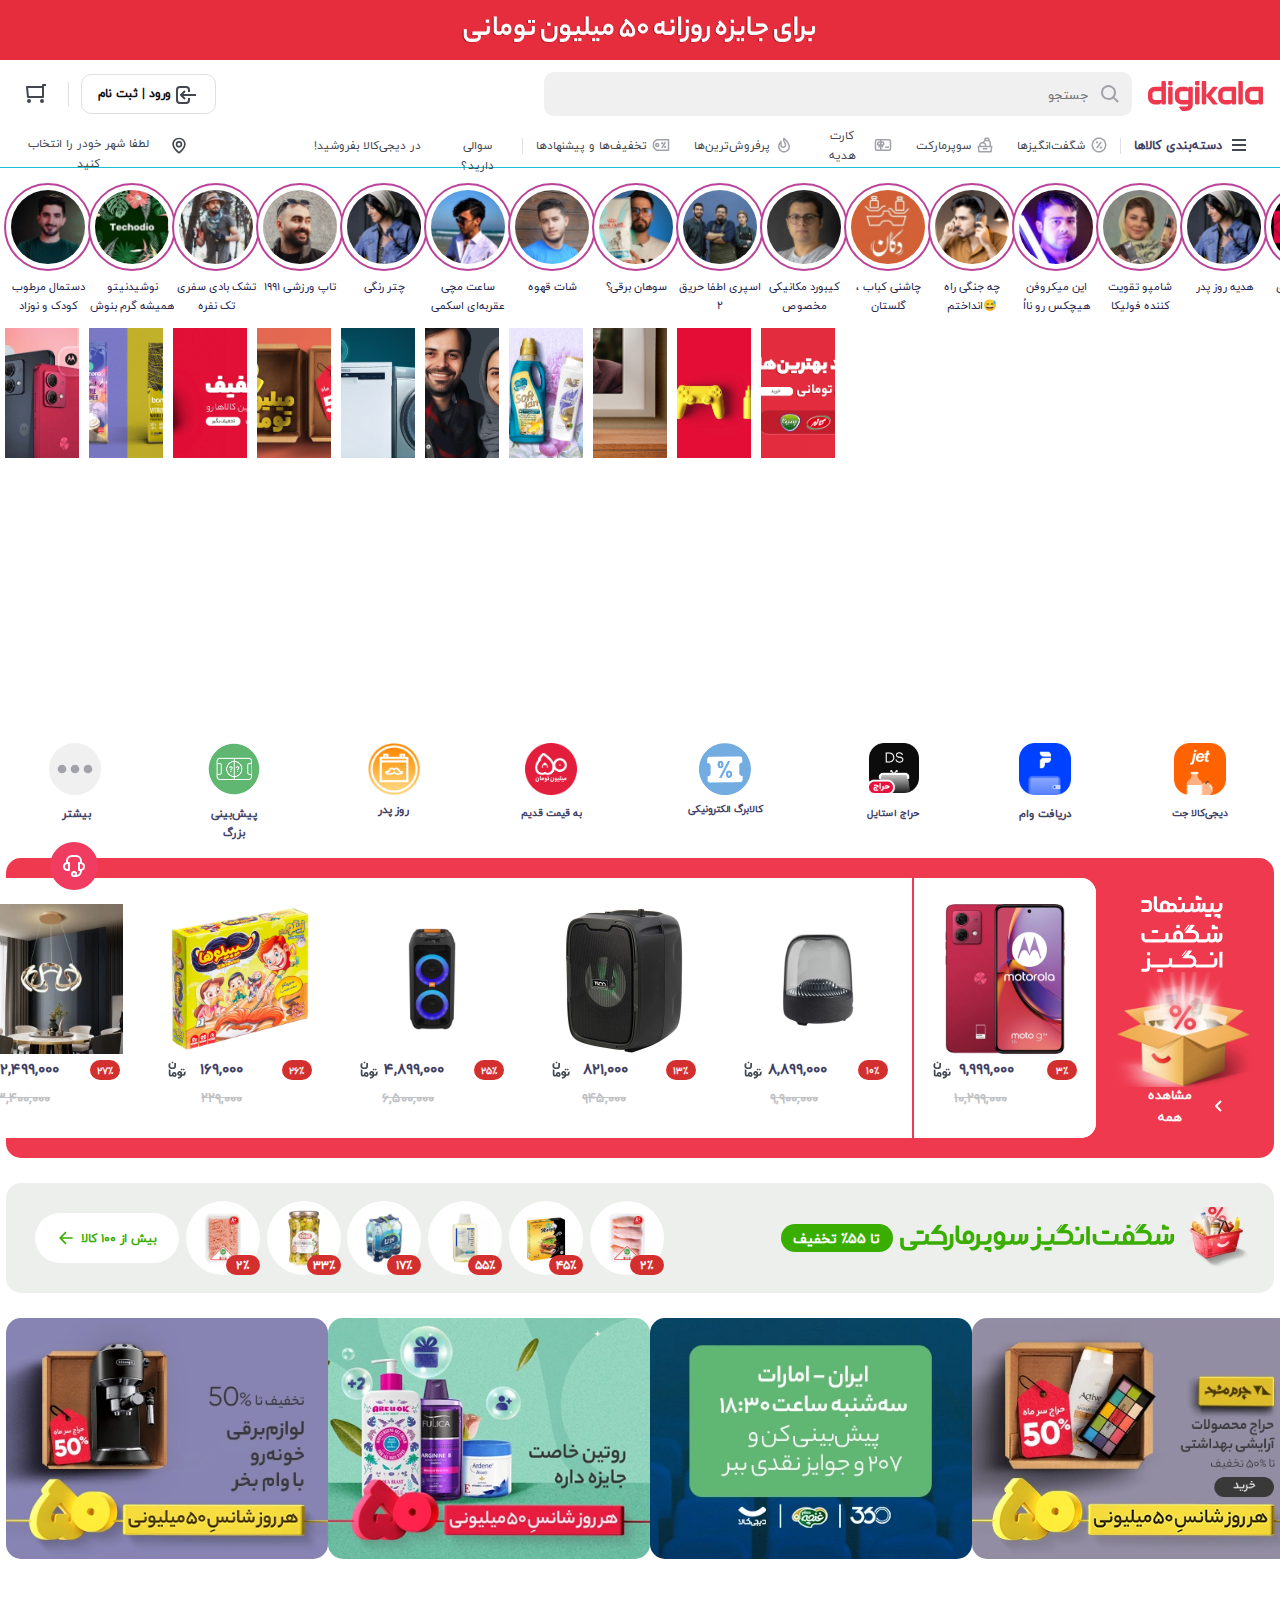
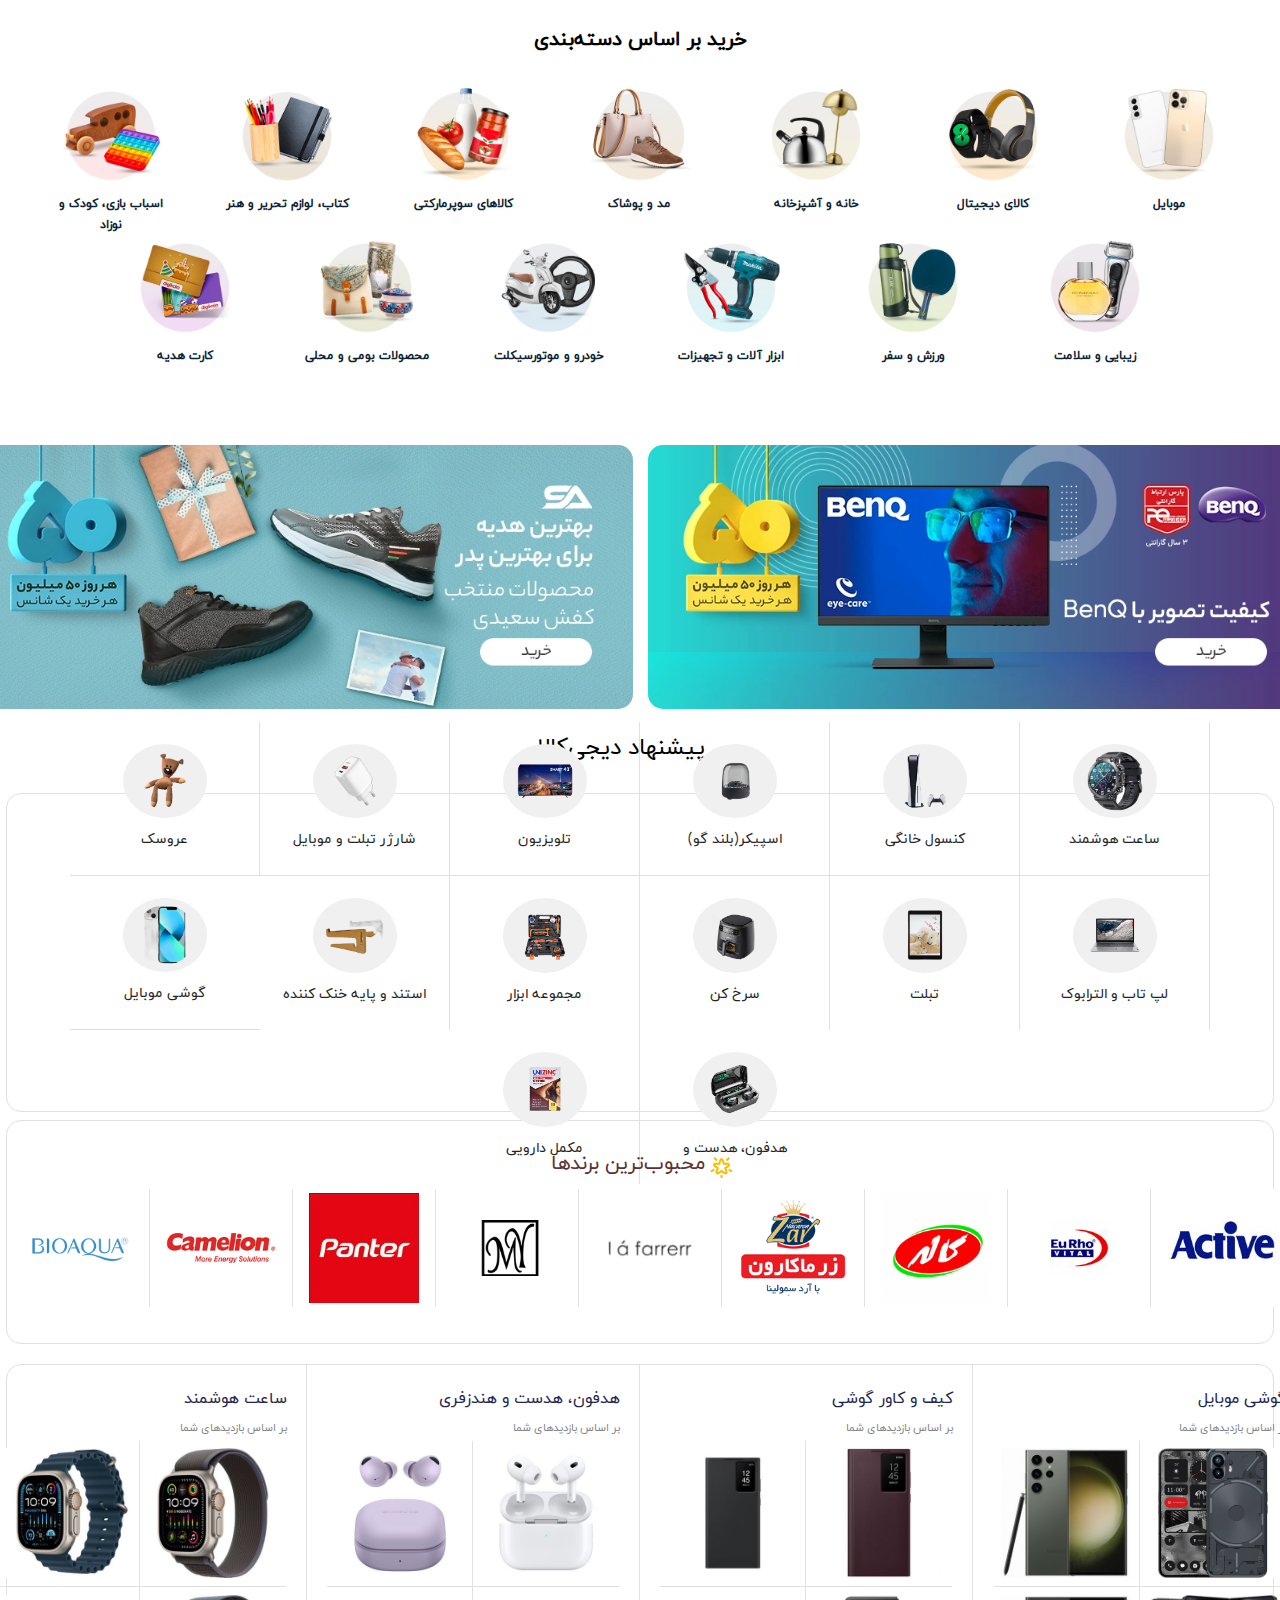
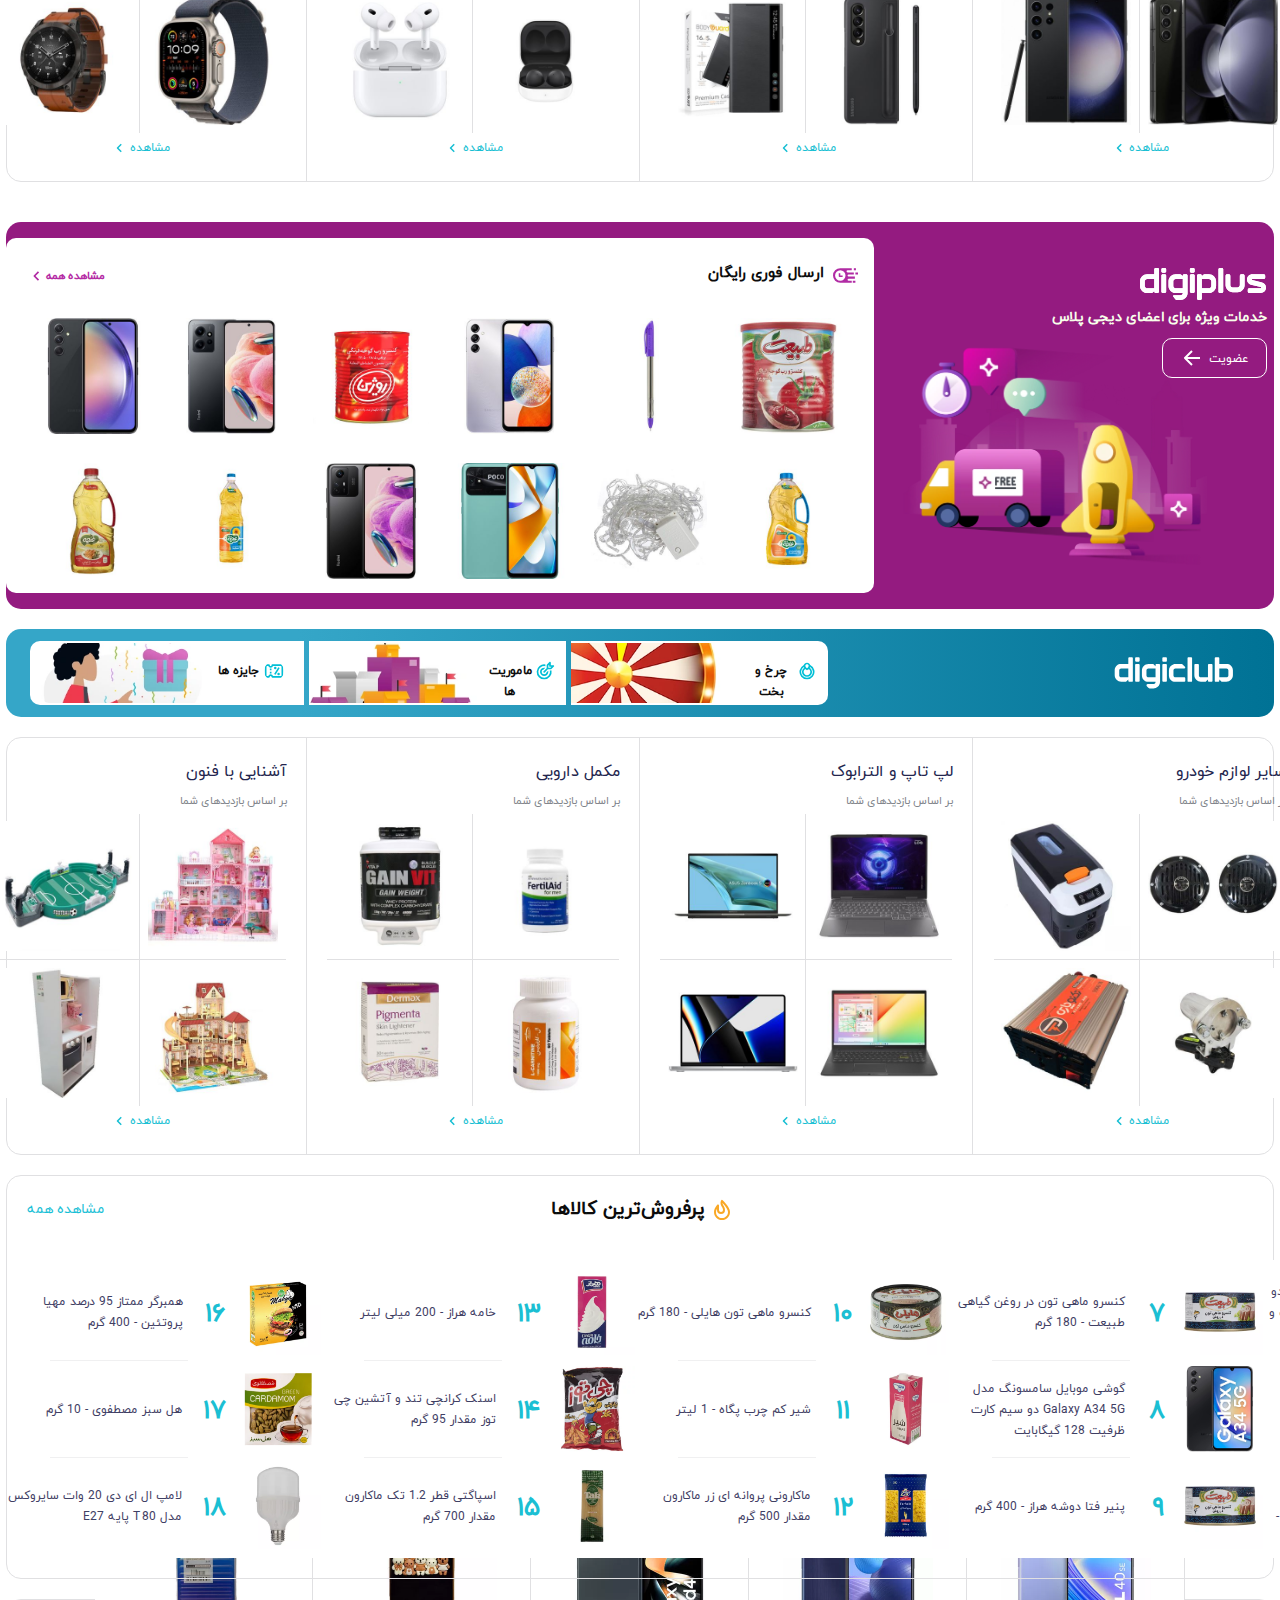
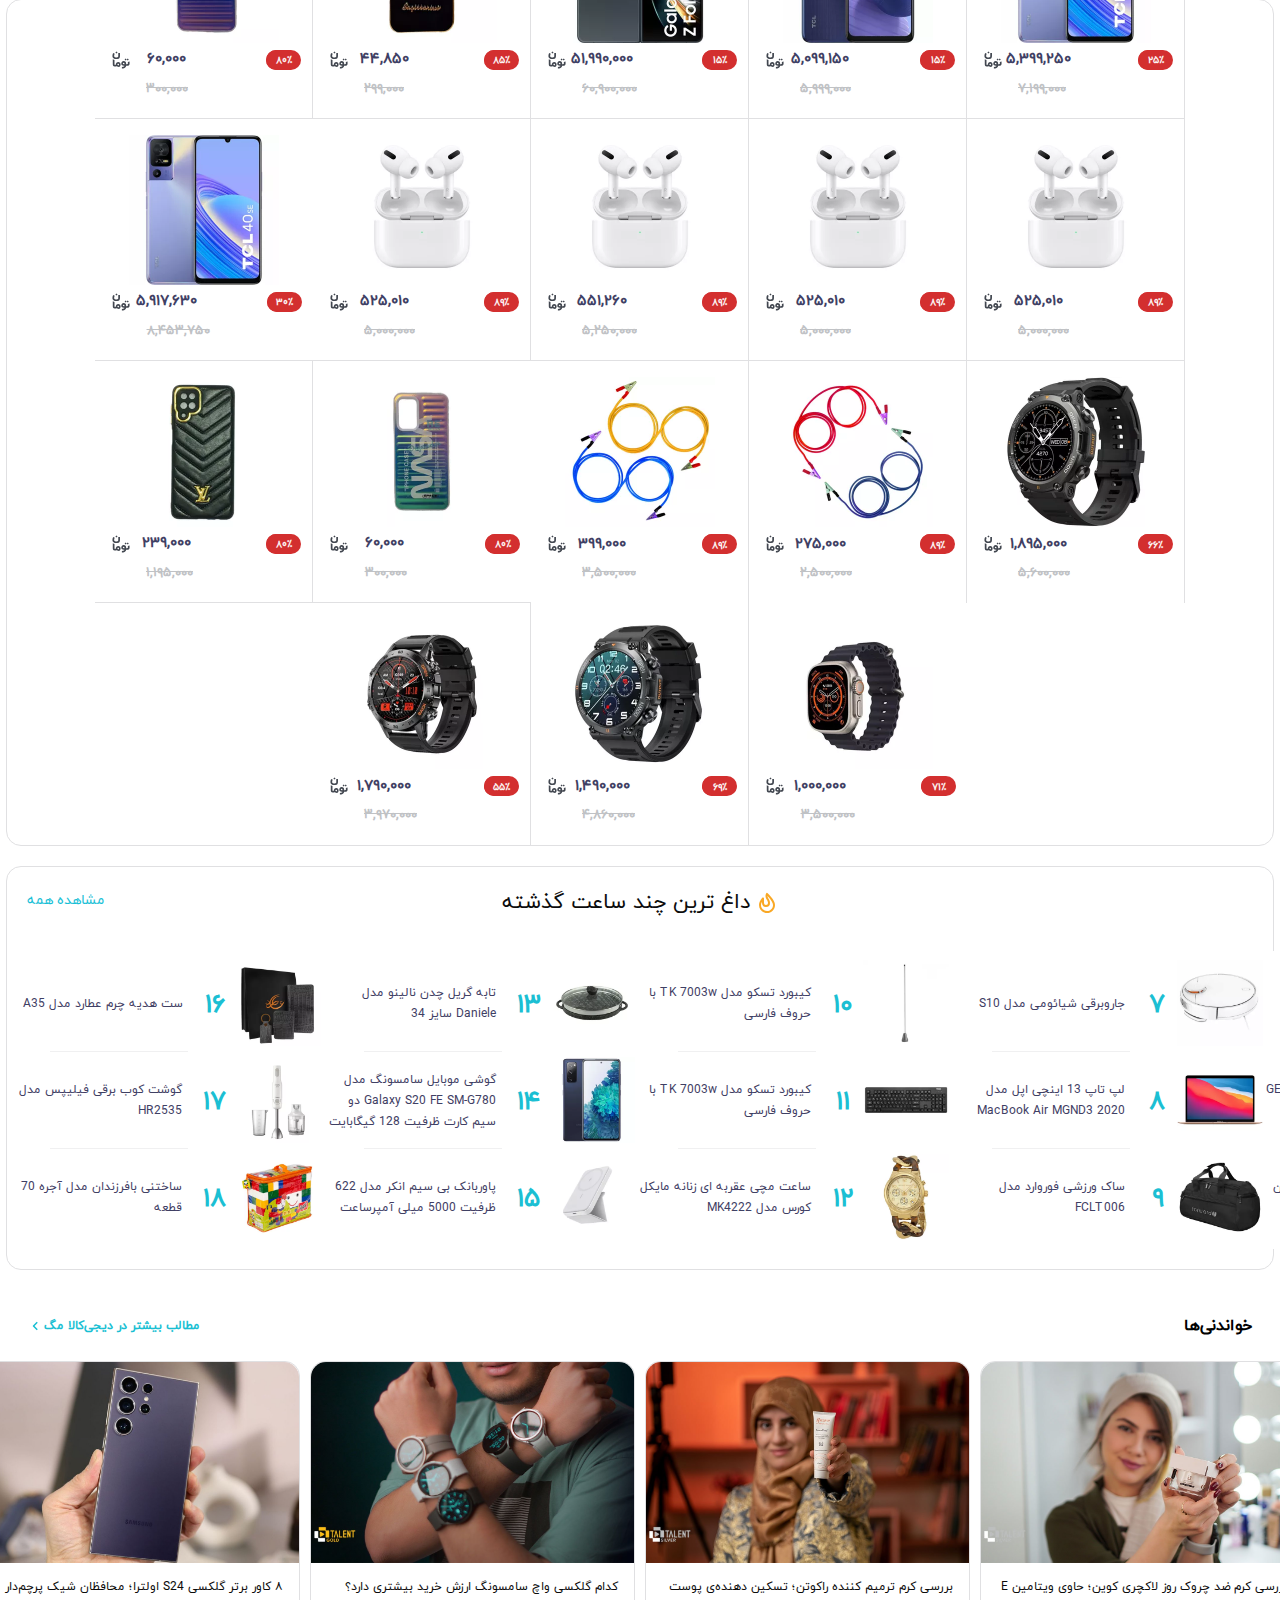
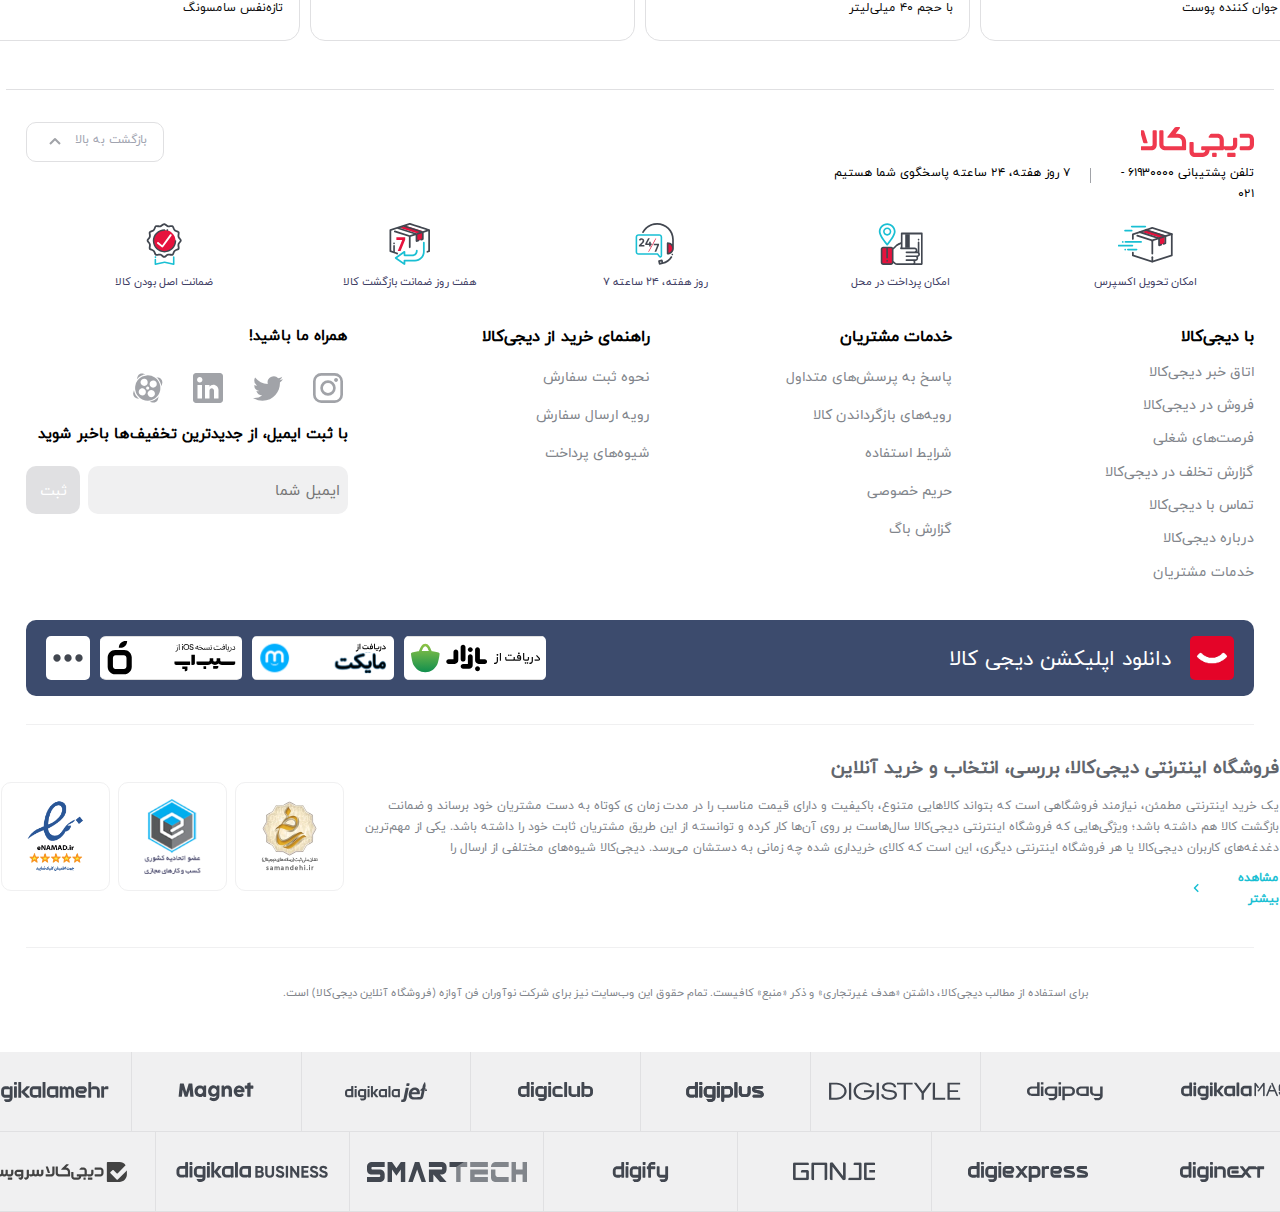
==== index.html @ 92da68f1 "digikala(derogar)" ====
<!DOCTYPE html>
<html lang="en">
  <head>
    <meta charset="UTF-8" />
    <meta name="viewport" content="width=device-width, initial-scale=1.0" />
    <title>digikala(derogar)</title>
    <link rel="stylesheet" href="./css/style.css" />
    <link rel="shortcut icon" href="./media/Site-Icon.png" type="image/x-icon">
    <link rel="stylesheet" href="./node_modules/swiper/swiper-bundle.min.css">
  </head>
  <body>

    <!--start header-->

    <header >
      <div class="top">
        <img class="top" src="./media/1.gif" alt="" />
      </div>
      <div class="item">
        <div class="vorod">
          <div class="sabad-img">
            <a href="#"><img class="sabad" src="./media/sabad.svg" alt="" /></a>
          </div>
          <span class="vorod"></span>
          <a class="btn" href="#">
            <button class="vorod">
              <div class="btn">
                ورود | ثبت نام
                <img src="./media/vorod.svg" alt="" class="vorod" />
              </div>
            </button>
          </a>
        </div>
        <div class="item2">
          <div class="search">
            <span class="search"><input class="search" type="search" placeholder="جستجو"> </span>
            <div class="search-img">
              <img class="search" src="./media/search logo.svg" alt="" />
            </div>
          </div>
          <a href="#" class="logo"><div class="logo">
            <img class="logo" src="./media/لوگوی دیجیکالا.svg" alt="" />
          </div></a>
          </div>
        </div>
      </div>
    </header>

    <!--menue-->

    <nav class="menue">
<div class="menue">
 <div class="loc1"> 
  <div class="loc">لطفا شهر خودر را انتخاب کنید</div>
  <a href="#" class="aks-loc"><img src="./media/loc.svg" alt="" class="aks-loc"></a>
</div>
  <div class="top1">
  <div class="digi-forosh"><a href="#" class="digi-forosh">در دیجی‌کالا بفروشید!</a></div>
  <div class="soal"><a href="#" class="soal">سوالی دارید؟</a></div>
  <span class="khat"></span>
  <div class="takhfif1"><a href="#" class="takhfif1">تخفیف‌ها و پیشنهادها<img src="./media/takhfif1.svg" alt="" class="takhfif1"></a></div>
  <div class="porforosh1"><a href="#" class="porforosh1">پرفروش‌ترین‌ها<img src="./media/hot.svg" alt="" class="porforosh1"></a></div>
  <div class="kart1"><a href="#" class="kart1">کارت هدیه <img src="./media/kart1.svg" alt="" class="kart1"></a></div>
  <div class="super1"><a href="#" class="super1">سوپرمارکت<img src="./media/super1.svg" alt="" class="super1"></a></div>
  <div class="shegeft1"><a href="" class="shegeft1">شگفت‌انگیزها <img src="./media/shegeft1.svg" alt="" class="shegeft1"></a></div>
  <span class="khat"></span>
  <div class="dastebandi1"><a href="#" class="dastebandi1">دسته‌بندی کالاها <img src="./media/dastebandi.svg" alt="" class="dastebandi"></a></div>
</div>
</div>
    </nav>

     <!-- Swiper1 -->

    <div class="swiper1">
      <div class="swiper mySwiper">
        <div class="swiper-wrapper">
          <div class="swiper-slide">
            <a href="#" class="swiper1"><div class="img-swiper1"><img src="./media/swiper dasmal.jpg" alt="" class="swiper1"></div><div class="swiper1-matn">دستمال مرطوب کودک و نوزاد</div></a>
          </div>
          <div class="swiper-slide">
            <a href="#" class="swiper1"><div class="img-swiper1"><img src="./media/swiper noshidani.jpg" alt="" class="swiper1"></div><div class="swiper1-matn">نوشیدنیتو همیشه گرم بنوش</div></a>
          </div>         
           <div class="swiper-slide">
            <a href="#" class="swiper1"><div class="img-swiper1"><img src="./media/swiper toshak.jpg" alt="" class="swiper1"></div><div class="swiper1-matn">تشک بادی سفری تک نفره</div></a>
          </div>
          <div class="swiper-slide">
            <a href="#" class="swiper1"><div class="img-swiper1"><img src="./media/swiper top.jpg" alt="" class="swiper1"></div><div class="swiper1-matn">
              تاپ ورزشی ۱۹۹۱</div></a>
          </div>          
          <div class="swiper-slide">
            <a href="#" class="swiper1"><div class="img-swiper1"><img src="./media/swiper chatr.jpg" alt="" class="swiper1"></div><div class="swiper1-matn">
              چتر رنگی</div></a>
          </div>          
          <div class="swiper-slide">
            <a href="#" class="swiper1"><div class="img-swiper1"><img src="./media/swiper saat.jpg" alt="" class="swiper1"></div><div class="swiper1-matn">
              ساعت مچی عقربه‌ای اسکمی</div></a>
          </div>          
          <div class="swiper-slide">
            <a href="#" class="swiper1"><div class="img-swiper1"><img src="./media/swiper ghahve.jpg" alt="" class="swiper1"></div><div class="swiper1-matn">
              شات قهوه</div></a>
          </div>          
          <div class="swiper-slide">
            <a href="#" class="swiper1"><div class="img-swiper1"><img src="./media/swiper sohan.jpg" alt="" class="swiper1"></div><div class="swiper1-matn">
              سوهان برقی؟</div></a>
          </div>          
          <div class="swiper-slide">
            <a href="#" class="swiper1"><div class="img-swiper1"><img src="./media/swiper spry.jpg" alt="" class="swiper1"></div><div class="swiper1-matn">
              اسپری اطفا حریق ۲</div></a>
          </div>          
          <div class="swiper-slide">
            <a href="#" class="swiper1"><div class="img-swiper1"><img src="./media/swiper kibord.jpg" alt="" class="swiper1"></div><div class="swiper1-matn">
              کیبورد مکانیکی مخصوص </div></a>
          </div>          
          <div class="swiper-slide">
            <a href="#" class="swiper1"><div class="img-swiper1"><img src="./media/swiper chashni.jpg" alt="" class="swiper1"></div><div class="swiper1-matn">
              چاشنی کباب ، گلستان</div></a>
          </div>          
          <div class="swiper-slide">
            <a href="#" class="swiper1"><div class="img-swiper1"><img src="./media/swiper che jangi.jpg" alt="" class="swiper1"></div><div class="swiper1-matn">
              چه جنگی راه انداختم😅</div></a>
          </div>          
          <div class="swiper-slide">
            <a href="#" class="swiper1"><div class="img-swiper1"><img src="./media/swiper microphon.jpg" alt="" class="swiper1"></div><div class="swiper1-matn">
              این میکروفن هیچکس رو نااُ</div></a>
          </div>          
          <div class="swiper-slide">
            <a href="#" class="swiper1"><div class="img-swiper1"><img src="./media/swiper shampo.jpg" alt="" class="swiper1"></div><div class="swiper1-matn">
              شامپو تقویت کننده فولیکا</div></a>
          </div>         
           <div class="swiper-slide">
            <a href="#" class="swiper1"><div class="img-swiper1"><img src="./media/swiper hedie.jpg" alt="" class="swiper1"></div><div class="swiper1-matn">
              هدیه روز پدر</div></a>
          </div>          
          <div class="swiper-slide">
            <a href="#" class="swiper1"><div class="img-swiper1"><img src="./media/sweiper aalii.jpg" alt="" class="swiper1"></div><div class="swiper1-matn">
              عالی به معنای واقعی </div></a>
          </div>          
          <div class="swiper-slide">
            <a href="#" class="swiper1"><div class="img-swiper1"><img src="./media/swiper sagh.jpg" alt="" class="swiper1"></div><div class="swiper1-matn">
              نیم ساق کفش سعیدی</div></a>
          </div>         
           <div class="swiper-slide">
            <a href="#" class="swiper1"><div class="img-swiper1"><img src="./media/swiper tahchin.jpg" alt="" class="swiper1"></div><div class="swiper1-matn">
              تهچین فیروزکوهی</div></a>
          </div>         
           <div class="swiper-slide">
            <a href="#" class="swiper1"><div class="img-swiper1"><img src="./media/swiper bilche.jpg" alt="" class="swiper1"></div><div class="swiper1-matn">
              بیلچه سفری کینگ کمپ</div></a>
          </div>          
          <div class="swiper-slide">
            <a href="#" class="swiper1"><div class="img-swiper1"><img src="./media/swiper emshab.jpg" alt="" class="swiper1"></div><div class="swiper1-matn">امشب شب اقتصادی هاست</div></a>
          </div>          
        </div>
      </div>
    </div>

     <!-- Swiper2 -->

     <div class="swiper2">
      <div class="swiper mySwiper2">
        <div class="swiper-wrapper">
          <div class="swiper-slide"><img src="./media/swiper2-1.webp" alt="" class="swiper2"></div>
          <div class="swiper-slide"><img src="./media/swiper2-2.gif" alt="" class="swiper2"></div>
          <div class="swiper-slide"><img src="./media/swiper2-3.webp" alt="" class="swiper2"></div>
          <div class="swiper-slide"><img src="./media/swiper2-4.webp" alt="" class="swiper2"></div>
          <div class="swiper-slide"><img src="./media/swiper2-5.gif" alt="" class="swiper2"></div>
          <div class="swiper-slide"><img src="./media/swiper2-6.gif" alt="" class="swiper2"></div>
          <div class="swiper-slide"><img src="./media/swiper2-7.webp" alt="" class="swiper2"></div>
          <div class="swiper-slide"><img src="./media/swiper2-8.webp" alt="" class="swiper2"></div>
          <div class="swiper-slide"><img src="./media/swiper2-9.webp" alt="" class="swiper2"></div>
          <div class="swiper-slide"><img src="./media/swiper2-10.gif" alt="" class="swiper2"></div>
        </div>
        <div class="swiper-button-next1"><img src="./media/next1.svg" alt="" class="next"></div>
        <div class="swiper-button-prev1"><img src="./media/back1.svg" alt="" class="back1"></div>
        <div class="swiper-pagination"></div>
      </div>
     </div>

     <!--digikala jet-->

     <div class="jet">
      <div class="jet1"><a href="#" class="jet"><div class="jet-bishtar"><img src="./media/bishtar2.svg" alt="" class="jet"></div><span class="jet">بیشتر</span></a></div>
      <div class="jet1-1"><a href="#" class="jet-1"><img src="./media/pishbini.png" alt="" class="jet-1"><span class="jet-1">پیش‌بینی بزرگ</span></a></div>
      <div class="jet1-2"><a href="#" class="jet-2"><img src="./media/roze oedar.jpg" alt="" class="jet-2"><span class="jet">روز پدر</span></a></div>
      <div class="jet1-3"><a href="#" class="jet-3"><img src="./media/gheymat ghadim.png" alt="" class="jet-3"><span class="jet-3">به قیمت قدیم</span></a></div>
      <div class="jet1-4"><a href="#" class="jet-4"><img src="./media/kala barg.png" alt="" class="jet-4"><span class="jet">کالابرگ الکترونیکی</span></a></div>
      <div class="jet1-5"><a href="#" class="jet-5"><img src="./media/haraj style.png" alt="" class="jet-5"><span class="jet-5">حراج استایل</span></a></div>
      <div class="jet1-6"><a href="#" class="jet-6"><img src="./media/vam.png" alt="" class="jet-6"><span class="jet-6">دریافت وام</span></a></div>
      <div class="jet1-7"><a href="#" class="jet-7"><img src="./media/digi jet.png" alt="" class="jet-7"><span class="jet-7">دیجی‌کالا جت</span></a></div>
     </div>

     <!--swiper shegeft-->

     <section  dir="rtl" class="shegeft">
      <div class="swiper mySwiper1">
        <div class="swiper-wrapper">

          <div class="swiper-slide3">
            <div class="item6">
              <a href="#" class="amazing">
              <img src="./media/Amazings.svg" alt="" class="item6">
              <img src="./media/box.webp" alt="" class="item6-1">
              <div class="amazing">
                <img src="./media/amazing.svg" alt="" class="amazing">
                <span class="amazing">مشاهده همه</span>
              </div>
            </a>
            </div>
          </div>

          <div class="swiper-slide2">
            <div class="item5">
              <a href="#" class="item5">
                <img src="./media/motorola.webp" alt="" class="item5">
                <div class="gheymat1"><img src="./media/toman.svg" alt="" class="gheymat1"><span class="gheymat1">۹,۹۹۹,۰۰۰</span><div class="darsad">۳٪</div></div>
                <span class="gheymat-ghadim">۱۰,۲۹۹,۰۰۰</span>
              </a>
            </div>
          </div>
  
        <div class="swiper-slide">
          <div class="item4">
            <a href="#" class="item4">
              <img src="./media/spicker.webp" alt="" class="item5">
              <div class="gheymat1"><img src="./media/toman.svg" alt="" class="gheymat1"><span class="gheymat1">۸,۸۹۹,۰۰۰</span><div class="darsad">۱۰٪</div></div>
              <span class="gheymat-ghadim">۹,۹۰۰,۰۰۰</span>
            </a>
          </div>
        </div>


        <div class="swiper-slide">
          <div class="item4">
            <a href="#" class="item4">
              <img src="./media/bond.webp" alt="" class="item5">
              <div class="gheymat1"><img src="./media/toman.svg" alt="" class="gheymat1"><span class="gheymat1">۸۲۱,۰۰۰</span><div class="darsad">۱۳٪</div></div>
              <span class="gheymat-ghadim">۹۴۵,۰۰۰</span>
            </a>
          </div>
        </div>

        <div class="swiper-slide">
          <div class="item4">
            <a href="#" class="item4">
              <img src="./media/bond2.webp" alt="" class="item5">
              <div class="gheymat1"><img src="./media/toman.svg" alt="" class="gheymat1"><span class="gheymat1">۴,۸۹۹,۰۰۰</span><div class="darsad">۲۵٪</div></div>
              <span class="gheymat-ghadim">۶,۵۰۰,۰۰۰
              </span>
            </a>
          </div>
        </div>

        <div class="swiper-slide">
          <div class="item4">
            <a href="#" class="item4">
              <img src="./media/bazi1.webp" alt="" class="item5">
              <div class="gheymat1"><img src="./media/toman.svg" alt="" class="gheymat1"><span class="gheymat1">۱۶۹,۰۰۰</span><div class="darsad">۲۶٪</div></div>
              <span class="gheymat-ghadim">۲۲۹,۰۰۰</span>
            </a>
          </div>
        </div>

        <div class="swiper-slide">
          <div class="item4">
            <a href="#" class="item4">
              <img src="./media/loster.webp" alt="" class="item5">
              <div class="gheymat1"><img src="./media/toman.svg" alt="" class="gheymat1"><span class="gheymat1">۲,۴۹۹,۰۰۰</span><div class="darsad">۲۷٪</div></div>
              <span class="gheymat-ghadim">۳,۴۰۰,۰۰۰</span>
            </a>
          </div>
        </div>

        <div class="swiper-slide">
          <div class="item4">
            <a href="#" class="item4">
              <img src="./media/lamp1.webp" alt="" class="item5">
              <div class="gheymat1"><img src="./media/toman.svg" alt="" class="gheymat1"><span class="gheymat1">۵۴,۹۰۰</span><div class="darsad">۳۱٪</div></div>
              <span class="gheymat-ghadim">۸۰,۰۰۰</span>
            </a>
          </div>
        </div>

        <div class="swiper-slide">
          <div class="item4">
            <a href="#" class="item4">
              <img src="./media/lamp.webp" alt="" class="item5">
              <div class="gheymat1"><img src="./media/toman.svg" alt="" class="gheymat1"><span class="gheymat1">۹۹,۹۰۰</span><div class="darsad">۴۱٪</div></div>
              <span class="gheymat-ghadim">۱۷۰,۰۰۰</span>
            </a>
          </div>
        </div>

        <div class="swiper-slide">
          <div class="item4">
            <a href="#" class="item4">
              <img src="./media/laptop 1.webp" alt="" class="item5">
              <div class="gheymat1"><img src="./media/toman.svg" alt="" class="gheymat1"><span class="gheymat1">۱۲,۲۹۹,۰۰۰</span><div class="darsad">۸٪</div></div>
              <span class="gheymat-ghadim">۱۳,۳۹۹,۰۰۰</span>
            </a>
          </div>
        </div>

        <div class="swiper-slide">
          <div class="item4">
            <a href="#" class="item4">
              <img src="./media/mobile noting.webp" alt="" class="item5">
              <div class="gheymat1"><img src="./media/toman.svg" alt="" class="gheymat1"><span class="gheymat1">۳۰,۷۹۹,۰۰۰</span><div class="darsad">۲٪</div></div>
              <span class="gheymat-ghadim">۳۱,۴۹۹,۰۰۰</span>
            </a>
          </div>
        </div>

        <div class="swiper-slide">
          <div class="item4">
            <a href="#" class="item4">
              <img src="./media/g+1.webp" alt="" class="item5">
              <div class="gheymat1"><img src="./media/toman.svg" alt="" class="gheymat1"><span class="gheymat1">۳,۷۹۹,۰۰۰</span><div class="darsad">۳٪</div></div>
              <span class="gheymat-ghadim">۳,۸۹۹,۰۰۰</span>
            </a>
          </div>
        </div>

        <div class="swiper-slide">
          <div class="item4">
            <a href="#" class="item4">
              <img src="./media/nokia goshkob.webp" alt="" class="item5">
              <div class="gheymat1"><img src="./media/toman.svg" alt="" class="gheymat1"><span class="gheymat1">۷۱۹,۰۰۰</span><div class="darsad">۳٪</div></div>
              <span class="gheymat-ghadim">۷۳۹,۰۰۰</span>
            </a>
          </div>
        </div>

        <div class="swiper-slide1">
          <div class="item2">
            <a href="#" class="item3">
              <div class="item3"><img src="./media/felesh chap.svg" alt="" class="item3"></div>
              <span class="item3">مشاهده همه</span>
            </a>
          </div>
        </div>
        </div>
      </div>
     </section>

     <!--shegeftangize supermarketi-->

     <div class="supermarketi">
      <div class="chap">
      <div class="sadkala">
        <img src="./media/felesh 2.svg" alt="" class="sad">بیش از ۱۰۰ کالا
      </div>

      <div class="gosht">
        <img src="./media/gosht.webp" alt="" class="gosht">
        <span class="gosht">۲٪</span>
      </div>

      <div class="gosht">
        <img src="./media/torshi.webp" alt="" class="gosht">
        <span class="gosht">۳۳٪</span>
      </div>

      <div class="gosht">
        <img src="./media/abmadani.webp" alt="" class="gosht">
        <span class="gosht">۱۷٪</span>
      </div>

      <div class="gosht">
        <img src="./media/shampoo.webp" alt="" class="gosht">
        <span class="gosht">۵۵٪</span>
      </div>

      <div class="gosht">
        <img src="./media/hamberger.webp" alt="" class="gosht">
        <span class="gosht">۴۵٪</span>
      </div>

      <div class="gosht">
        <img src="./media/mahiii.webp" alt="" class="gosht">
        <span class="gosht">۲٪</span>
      </div>
    </div>
    <div class="rast">
      <div class="ta55">تا ۵۵٪ تخفیف</div>
      <img src="./media/fresh.svg" alt="" class="shegefte-super">
      <img src="./media/fresh2.webp" alt="" class="shegefte-super2">
    </div>
     </div>

     <!--4ta aks-->

     <div class="taee4">
      <div class="taee1"><img src="./media/4ta-1.webp" alt="" class="taee"></div>
      <div class="taee1"><img src="./media/4ta2.webp" alt="" class="taee"></div>
      <div class="taee1"><img src="./media/4ta3.webp" alt="" class="taee"></div>
      <div class="taee1"><img src="./media/4ta4.webp" alt="" class="taee"></div>
     </div>

     <!--kharid bar asase daste bandi-->

     <div class="dastebandi2">
      <div class="h3">
        <h3 class="dastebandi">خرید بر اساس دسته‌بندی</h3>
      </div>
      <div class="a-daste">
        <a href="#" class="dastebandi2">
        <img src="./media/asbabbazi-mashin.png" alt="" class="dastebandi">
        <p class="dastebandi">اسباب بازی، کودک و نوزاد</p>
      </a>
      <a href="#" class="dastebandi2">
        <img src="./media/daftar maftar.png" alt="" class="dastebandi">
        <p class="dastebandi">کتاب، لوازم تحریر و هنر</p>
      </a>
      <a href="#" class="dastebandi2">
        <img src="./media/shir mir.png" alt="" class="dastebandi">
        <p class="dastebandi">کالاهای سوپرمارکتی</p>
      </a>
      <a href="#" class="dastebandi2">
        <img src="./media/kafsh mafsh.png" alt="" class="dastebandi">
        <p class="dastebandi">مد و پوشاک</p>
      </a>
      <a href="#" class="dastebandi2">
        <img src="./media/ketri.png" alt="" class="dastebandi">
        <p class="dastebandi">خانه و آشپزخانه</p>
      </a>
      <a href="#" class="dastebandi2">
        <img src="./media/headset.png" alt="" class="dastebandi">
        <p class="dastebandi">کالای دیجیتال</p>
      </a>
      <a href="#" class="dastebandi2">
        <img src="./media/mobaileee.png" alt="" class="dastebandi">
        <p class="dastebandi">موبایل</p>
      </a>
    </div>
    <div class="a-daste2">
      <a href="#" class="dastebandi2">
        <img src="./media/kart hedie.png" alt="" class="dastebandi">
        <p class="dastebandi">کارت هدیه</p>
      </a>
      <a href="#" class="dastebandi2">
        <img src="./media/sanaye dasti.png" alt="" class="dastebandi">
        <p class="dastebandi">محصولات بومی و محلی</p>
      </a>
      <a href="#" class="dastebandi2">
        <img src="./media/khodroo.png" alt="" class="dastebandi">
        <p class="dastebandi">خودرو و موتورسیکلت</p>
      </a>
      <a href="#" class="dastebandi2">
        <img src="./media/abzar.png" alt="" class="dastebandi">
        <p class="dastebandi">ابزار آلات و تجهیزات</p>
      </a>
      <a href="#" class="dastebandi2">
        <img src="./media/varzesh.png" alt="" class="dastebandi">
        <p class="dastebandi">ورزش و سفر</p>
      </a>
      <a href="#" class="dastebandi2">
        <img src="./media/zibaee.png" alt="" class="dastebandi">
        <p class="dastebandi">زیبایی و سلامت</p>
      </a>
    </div>
     </div>

     <!--akse dotae-->

     <div class="dotaee">
      <img src="./media/dotaee 1.webp" alt="" class="dotaee">
      <img src="./media/dotaee 2.webp" alt="" class="dotaee">
     </div>

     <!--pishnehade digikala-->

     <div class="pishnehad2">
        <h2 class="pish">پیشنهاد دیجی‌کالا</h2>
     </div>
     <div class="pish">
      <div class="pish1">
        <a href="#" class="pish1">
          <div class="img-pish"><img src="./media/arosaak-removebg-preview.png" alt="" class="pish1"></div>
          <h4 class="pish1">عروسک</h4>
        </a>
      </div>
      <div class="pish2">
        <a href="#" class="pish1">
          <div class="img-pish"><img src="./media/sharjer.png" alt="" class="pish1"></div>
          <h4 class="pish1">شارژر تبلت و موبایل</h4>
        </a>
      </div>
      <div class="pish2">
        <a href="#" class="pish1">
          <div class="img-pish"><img src="./media/tv.png" alt="" class="pish1"></div>
          <h4 class="pish1">تلویزیون</h4>
        </a>
      </div>
      <div class="pish2">
        <a href="#" class="pish1">
          <div class="img-pish"><img src="./media/espickeer.png" alt="" class="pish1"></div>
          <h4 class="pish1">اسپیکر(بلند گو)</h4>
        </a>
      </div>
      <div class="pish2">
        <a href="#" class="pish1">
          <div class="img-pish"><img src="./media/ps5.png" alt="" class="pish1"></div>
          <h4 class="pish1">کنسول خانگی</h4>
        </a>
      </div>
      <div class="pish2">
        <a href="#" class="pish1">
          <div class="img-pish"><img src="./media/saat hosh.png" alt="" class="pish1"></div>
          <h4 class="pish1">ساعت هوشمند</h4>
        </a>
      </div>
      <!--بک گراند عکسش خرابه-->
      <div class="pish3">
        <a href="#" class="pish1">
          <div class="img-pish"><img src="./media/goshi.png" alt="" class="pish1"></div>
          <h4 class="pish1">گوشی موبایل</h4>
        </a>
      </div>

        
      <!--بک گراند عکسش خرابه-->
      <div class="pish4">
        <a href="#" class="pish1">
          <div class="img-pish"><img src="./media/paye.png" alt="" class="pish1"></div>
          <h4 class="pish1">استند و پایه خنک کننده</h4>
        </a>
      </div>
      <div class="pish2-1">
        <a href="#" class="pish1">
          <div class="img-pish"><img src="./media/abzaralat.png" alt="" class="pish1"></div>
          <h4 class="pish1">مجموعه ابزار</h4>
        </a>
      </div>
      <div class="pish2-1">
        <a href="#" class="pish1">
          <div class="img-pish"><img src="./media/sorkh kon.png" alt="" class="pish1"></div>
          <h4 class="pish1">سرخ کن</h4>
        </a>
      </div>
      <div class="pish2-1">
        <a href="#" class="pish1">
          <div class="img-pish"><img src="./media/tablet.png" alt="" class="pish1"></div>
          <h4 class="pish1">تبلت</h4>
        </a>
      </div>
      <div class="pish2-1">
        <a href="#" class="pish1">
          <div class="img-pish"><img src="./media/laptop33.png" alt="" class="pish1"></div>
          <h4 class="pish1">لپ تاب و الترابوک</h4>
        </a>
      </div>
      <div class="pish2-1">
        <a href="#" class="pish1">
          <div class="img-pish"><img src="./media/mokamel.png" alt="" class="pish1"></div>
          <h4 class="pish1">مکمل دارویی</h4>
        </a>
      </div>
      <div class="pish6">
        <a href="#" class="pish1">
          <div class="img-pish"><img src="./media/head.png" alt="" class="pish1"></div>
          <h4 class="pish1">هدفون، هدست و</h4>
        </a>
      </div>
     </div>

     <!--swiper mahbobtarinha-->

     <div class="mahbob">
      <div class="mahbob-matn">
        <p class="mahbob">محبوب‌ترین برندها</p>
        <img src="./media/mahbob.svg" alt="" class="mahbob">
      </div>
      <div class="swiper mySwiper5">
        <div class="swiper-wrapper">

          <div class="swiper-slide">
            <a href="#" class="mahbob">
              <img src="./media/bioaqua.png" alt="" class="a-mahbob">
            </a>
          </div>

            <div class="swiper-slide">
              <a href="#" class="mahbob">
                <img src="./media/camelion.png" alt="" class="a-mahbob">
              </a>
            </div>

            <div class="swiper-slide">
              <a href="#" class="mahbob">
                <img src="./media/panter.jpg" alt="" class="a-mahbob">
              </a>
            </div>

            <div class="swiper-slide">
              <a href="#" class="mahbob">
                <img src="./media/my.png" alt="" class="a-mahbob">
              </a>
            </div>

            <div class="swiper-slide">
              <a href="#" class="mahbob">
                <img src="./media/la farrerr3.png" alt="" class="a-mahbob">
              </a>
            </div>

            <div class="swiper-slide">
              <a href="#" class="mahbob">
                <img src="./media/zar.png" alt="" class="a-mahbob">
              </a>
            </div>

            <div class="swiper-slide">
              <a href="#" class="mahbob">
                <img src="./media/kale.png" alt="" class="a-mahbob">
              </a>
            </div>

            <div class="swiper-slide">
              <a href="#" class="mahbob">
                <img src="./media/eu rho.png" alt="" class="a-mahbob">
              </a>
            </div>

            <div class="swiper-slide">
              <a href="#" class="mahbob">
                <img src="./media/active.jpg" alt="" class="a-mahbob">
              </a>
            </div>

            <div class="swiper-slide">
              <a href="#" class="mahbob">
                <img src="./media/mahya2.png" alt="" class="a-mahbob">
              </a>
            </div>

            <div class="swiper-slide">
              <a href="#" class="mahbob">
                <img src="./media/mi.png" alt="" class="a-mahbob">
              </a>
            </div>

            <div class="swiper-slide">
              <a href="#" class="mahbob">
                <img src="./media/samsung.jpg" alt="" class="a-mahbob">
              </a>
            </div>

            <div class="swiper-slide">
              <a href="#" class="mahbob">
                <img src="./media/daevoo.jpg" alt="" class="a-mahbob">
              </a>
            </div>

            <div class="swiper-slide">
              <a href="#" class="mahbob">
                <img src="./media/papco.png" alt="" class="a-mahbob">
              </a>
            </div>

            <div class="swiper-slide">
              <a href="#" class="mahbob">
                <img src="./media/chini zarin.jpg" alt="" class="a-mahbob">
              </a>
            </div>

            <div class="swiper-slide">
              <a href="#" class="mahbob">
                <img src="./media/pegah.png" alt="" class="a-mahbob">
              </a>
            </div>  

            <div class="swiper-slide">
              <a href="#" class="mahbob">
                <img src="./media/huawei.png" alt="" class="a-mahbob">
              </a>
            </div>

            <div class="swiper-slide">
              <a href="#" class="mahbob">
                <img src="./media/sp.png" alt="" class="a-mahbob">
              </a>
            </div>

            <div class="swiper-slide">
              <a href="#" class="mahbob">
                <img src="./media/kingstar.png" alt="" class="a-mahbob">
              </a>
            </div>

            <div class="swiper-slide">
              <a href="#" class="mahbob">
                <img src="./media/persil1.png" alt="" class="a-mahbob">
              </a>
            </div>

            <div class="swiper-slide">
              <a href="#" class="mahbob">
                <img src="./media/piril.png" alt="" class="a-mahbob">
              </a>
            </div>
        </div>
      </div>
     </div>

     <!--mahsolate 4 bakhshi-->

     <div class="charbakhsh">
      <div class="bakhsh">
        <h4>ساعت هوشمند</h4>
        <p>بر اساس بازدیدهای شما</p>
        <div class="mahsol">
          <a href="#" class="mahsol1">
           <img src="./media/saat1.jpg" alt="" class="mahsol">
          </a>
          <a href="#" class="mahsol2">
            <img src="./media/saat2.jpg" alt="" class="mahsol">
           </a>
           <a href="#" class="mahsol3">
            <img src="./media/saat3.jpg" alt="" class="mahsol">
           </a>
           <a href="#" class="mahsol4">
            <img src="./media/saat4.jpg" alt="" class="mahsol">
           </a>
        </div>
        <div class="moshahede">
          <img src="./media/moshahede.svg" alt="">
          <span class="moshahede">مشاهده</span>
        </div>
      </div>

      <div class="bakhsh">
        <h4>هدفون، هدست و هندزفری</h4>
        <p>بر اساس بازدیدهای شما</p>
        <div class="mahsol">
          <a href="#" class="mahsol1">
           <img src="./media/hasan1.jpg" alt="" class="mahsol">
          </a>
          <a href="#" class="mahsol2">
            <img src="./media/hasan2.jpg" alt="" class="mahsol">
           </a>
           <a href="#" class="mahsol3">
            <img src="./media/hasan3.jpg" alt="" class="mahsol">
           </a>
           <a href="#" class="mahsol4">
            <img src="./media/hasan4.jpg" alt="" class="mahsol">
           </a>
        </div>
        <div class="moshahede">
          <img src="./media/moshahede.svg" alt="">
          <span class="moshahede">مشاهده</span>
        </div>
      </div>
      
      <div class="bakhsh">
        <h4>کیف و کاور گوشی</h4>
        <p>بر اساس بازدیدهای شما</p>
        <div class="mahsol">
          <a href="#" class="mahsol1">
           <img src="./media/kif1.jpg" alt="" class="mahsol">
          </a>
          <a href="#" class="mahsol2">
            <img src="./media/kif2.jpg" alt="" class="mahsol">
           </a>
           <a href="#" class="mahsol3">
            <img src="./media/kif3.jpg" alt="" class="mahsol">
           </a>
           <a href="#" class="mahsol4">
            <img src="./media/kif4.jpg" alt="" class="mahsol">
           </a>
        </div>
        <div class="moshahede">
          <img src="./media/moshahede.svg" alt="">
          <span class="moshahede">مشاهده</span>
        </div>
      </div>

      <div class="bakhsh2">
        <h4>گوشی موبایل</h4>
        <p>بر اساس بازدیدهای شما</p>
        <div class="mahsol">
          <a href="#" class="mahsol1">
           <img src="./media/goshi1.jpg" alt="" class="mahsol">
          </a>
          <a href="#" class="mahsol2">
            <img src="./media/gosji2.webp" alt="" class="mahsol">
           </a>
           <a href="#" class="mahsol3">
            <img src="./media/gosji3.jpg" alt="" class="mahsol">
           </a>
           <a href="#" class="mahsol4">
            <img src="./media/gosji4.jpg" alt="" class="mahsol">
           </a>
        </div>
        <div class="moshahede">
          <img src="./media/moshahede.svg" alt="">
          <span class="moshahede">مشاهده</span>
        </div>
      </div>
     </div>

     <!--digi +-->

     <div class="digiplus">
      <div class="ersal">

        <div class="balash">

          <span>
            <img src="./media/moshahede bnf.svg" alt="">
            مشاهده همه
          </span>

          <div class="h">
            <h4>ارسال فوری رایگان</h4>
            <img src="./media/ersal.svg" alt="" >
          </div>

        </div>

        <div class="painesh">
          <a href="#" class="pain">
            <img src="./media/p1.jpg" alt="" class="pain">
          </a>

          <a href="#" class="pain">
            <img src="./media/p2.jpg" alt="" class="pain">
          </a>

          <a href="#" class="pain">
            <img src="./media/p2asl.jpg" alt="" class="pain">
          </a>

          <a href="#" class="pain">
            <img src="./media/p4.jpg" alt="" class="pain">
          </a>

          <a href="#" class="pain">
            <img src="./media/p5.jpg" alt="" class="pain">
          </a>

          <a href="#" class="pain">
            <img src="./media/p6.jpg" alt="" class="pain">
          </a>

          <a href="#" class="pain">
            <img src="./media/p7.jpg" alt="" class="pain">
          </a>

          <a href="#" class="pain">
            <img src="./media/p8.jpg" alt="" class="pain">
          </a>

          <a href="#" class="pain">
            <img src="./media/p9.jpg" alt="" class="pain">
          </a>

          <a href="#" class="pain">
            <img class="pain" src="./media/p10.jpg" alt="">
          </a>

          <a href="#" class="pain">
            <img class="pain" src="./media/p11.jpg" alt="">
          </a>

          <a href="#" class="pain">
            <img class="pain" src="./media/p12.jpg" alt="">
          </a>
        </div>
      </div>
      
      <div class="rastesh">
        <div class="top">
          <img src="./media/digiplus-logo.svg" alt="">
          <div>خدمات ویژه برای اعضای دیجی پلاس</div>
          <button>
            <div>
            <img src="./media/chap sefid.svg" alt="">
            عضویت
          </div>
          </button>
        </div>
        <img src="./media/plus-widget.webp" alt="">
      </div>
     </div>

     <!--digi club-->

     <div class="digiclub">

      <div class="aks1">

        <a href="#" class="a1">
        <div>
          <img src="./media/awards.webp" alt="">
          </div>
          <div class="span">
            <span>جایزه ها</span>
            <img src="./media/jatze.svg" alt="">
          </div>
      </a>

        <a href="#" class="a2">
        <div>
          <img src="./media/missions.webp" alt="">
          </div>
          <div class="span">
            <span>ماموریت ها</span>
            <img src="./media/mamoriat.svg" alt="">
          </div>
      </a>

      <a href="#" class="a3">
        <div>
          <img src="./media/wheel-spinner.webp" alt="">
          </div>
          <div class="span">
            <span>چرخ و بخت</span>
            <img src="./media/charkh.svg" alt="">
          </div>
      </a>
      </div>

      <a class="aks">
        <img src="./media/digiclub-logo-white.svg" alt="">
      </a>
     </div>

     <!--mahsolate 4 bakhshie 2-->
     
     <div class="charbakhsh">
      <div class="bakhsh">
        <h4>آشنایی با فنون</h4>
        <p>بر اساس بازدیدهای شما</p>
        <div class="mahsol">
          <a href="#" class="mahsol1">
           <img src="./media/fonon1.jpg" alt="" class="mahsol">
          </a>
          <a href="#" class="mahsol2">
            <img src="./media/fonon2.jpg" alt="" class="mahsol">
           </a>
           <a href="#" class="mahsol3">
            <img src="./media/fonon3.jpg" alt="" class="mahsol">
           </a>
           <a href="#" class="mahsol4">
            <img src="./media/fonon4.jpg" alt="" class="mahsol">
           </a>
        </div>
        <div class="moshahede">
          <img src="./media/moshahede.svg" alt="">
          <span class="moshahede">مشاهده</span>
        </div>
      </div>

      <div class="bakhsh">
        <h4>مکمل دارویی</h4>
        <p>بر اساس بازدیدهای شما</p>
        <div class="mahsol">
          <a href="#" class="mahsol1">
           <img src="./media/mokamel1.jpg" alt="" class="mahsol">
          </a>
          <a href="#" class="mahsol2">
            <img src="./media/mokamel2.jpg" alt="" class="mahsol">
           </a>
           <a href="#" class="mahsol3">
            <img src="./media/mokamel3.jpg" alt="" class="mahsol">
           </a>
           <a href="#" class="mahsol4">
            <img src="./media/mokamle4.jpg" alt="" class="mahsol">
           </a>
        </div>
        <div class="moshahede">
          <img src="./media/moshahede.svg" alt="">
          <span class="moshahede">مشاهده</span>
        </div>
      </div>
      
      <div class="bakhsh">
        <h4>لپ تاپ و الترابوک</h4>
        <p>بر اساس بازدیدهای شما</p>
        <div class="mahsol">
          <a href="#" class="mahsol1">
           <img src="./media/lap1.jpg" alt="" class="mahsol">
          </a>
          <a href="#" class="mahsol2">
            <img src="./media/lap2.jpg" alt="" class="mahsol">
           </a>
           <a href="#" class="mahsol3">
            <img src="./media/lap3.jpg" alt="" class="mahsol">
           </a>
           <a href="#" class="mahsol4">
            <img src="./media/lap4.jpg" alt="" class="mahsol">
           </a>
        </div>
        <div class="moshahede">
          <img src="./media/moshahede.svg" alt="">
          <span class="moshahede">مشاهده</span>
        </div>
      </div>

      <div class="bakhsh2">
        <h4>سایر لوازم خودرو</h4>
        <p>بر اساس بازدیدهای شما</p>
        <div class="mahsol">
          <a href="#" class="mahsol1">
           <img src="./media/lav1.jpg" alt="" class="mahsol">
          </a>
          <a href="#" class="mahsol2">
            <img src="./media/lav2.jpg" alt="" class="mahsol">
           </a>
           <a href="#" class="mahsol3">
            <img src="./media/lav3.jpg" alt="" class="mahsol">
           </a>
           <a href="#" class="mahsol4">
            <img src="./media/lav4.jpg" alt="" class="mahsol">
           </a>
        </div>
        <div class="moshahede">
          <img src="./media/moshahede.svg" alt="">
          <span class="moshahede">مشاهده</span>
        </div>
      </div>
     </div>

     <!--porforosh tarin ha-->

     <div class="por">

      <div class="top">
        <p>پرفروش‌ترین کالاها</p>
        <img src="./media/hotezard.svg" alt="">
      </div>

      <div class="hame">
        <a href="#">مشاهده همه</a>
      </div>

      <div class="swiper mySwiper6">
        <div class="swiper-wrapper">

          <div class="swiper-slide">

            <div class="kala">
              <a href="#">
                <p>همبرگر ممتاز 95 درصد مهیا پروتئین - 400 گرم</p>
                <span>۱۶</span>
                <img src="./media/hamber2.webp" alt="">
              </a>
            </div>

            <div class="khat"></div>

            <div class="kala">
              <a href="#">
                <p>هل سبز مصطفوی - 10 گرم</p>
                <span>۱۷</span>
                <img src="./media/hel.webp" alt="">
              </a>
            </div>

            <div class="khat"></div>

            <div class="kala">
              <a href="#">
                <p>لامپ ال ای دی 20 وات سایروکس مدل T80 پایه E27</p>
                <span>۱۸</span>
                <img src="./media/lamp18.webp" alt="">
              </a>
            </div>

          </div>
          <div class="swiper-slide">

            <div class="kala">
              <a href="#">
                <p>خامه هراز - 200 میلی لیتر</p>
                <span>۱۳</span>
                <img src="./media/khane.webp" alt="">
              </a>
            </div>

            <div class="khat"></div>

            <div class="kala">
              <a href="#">
                <p>اسنک کرانچی تند و آتشین چی توز مقدار 95 گرم</p>
                <span>۱۴</span>
                <img src="./media/keranchi.webp" alt="">
              </a>
            </div>

            <div class="khat"></div>

            <div class="kala">
              <a href="#">
                <p>اسپاگتی قطر 1.2 تک ماکارون مقدار 700 گرم</p>
                <span>۱۵</span>
                <img src="./media/makarani 15.webp" alt="">
              </a>
            </div>

          </div>
          <div class="swiper-slide">            
            
            <div class="kala">
              <a href="#">
                <p>کنسرو ماهی تون هایلی - 180 گرم</p>
                <span>۱۰</span>
                <img src="./media/tone mahi 10.webp" alt="">
              </a>
            </div>

            <div class="khat"></div>

            <div class="kala">
              <a href="#">
                <p>شیر کم چرب پگاه - 1 لیتر</p>
                <span>۱۱</span>
                <img src="./media/shire kam charb.webp" alt="">
              </a>
            </div>

            <div class="khat"></div>

            <div class="kala">
              <a href="#">
                <p>ماکارونی پروانه ای زر ماکارون مقدار 500 گرم</p>
                <span>۱۲</span>
                <img src="./media/makarani 12.webp" alt="">
              </a>
            </div>
          
          </div>
          <div class="swiper-slide">

            <div class="kala">
              <a href="#">
                <p>کنسرو ماهی تون در روغن گیاهی طبیعت - 180 گرم</p>
                <span>۷</span>
                <img src="./media/tone mahi.webp" alt="">
              </a>
            </div>

            <div class="khat"></div>

            <div class="kala">
              <a href="#">
                <p>گوشی موبایل سامسونگ مدل Galaxy A34 5G دو سیم کارت ظرفیت 128 گیگابایت</p>
                <span>۸</span>
                <img src="./media/goshiiii4.webp" alt="">
              </a>
            </div>

            <div class="khat"></div>

            <div class="kala">
              <a href="#">
                <p>پنیر فتا دوشه هراز - 400 گرم</p>
                <span>۹</span>
                <img src="./media/tone mahi.webp" alt="">
              </a>
            </div>

          </div>

          <div class="swiper-slide">

            <div class="kala">
              <a href="#">
                <p>گوشی موبایل سامسونگ مدل  دو سیم کارت ظرفیت 64 گیگابایت و رم 4 گیگابایت - </p>
                <span>۴</span>
                <img src="./media/goshiii1.webp" alt="">
              </a>
            </div>

            <div class="khat"></div>

            <div class="kala">
              <a href="#">
                <p> دو سیم کارت ظرفیت 256 گیگابایت و رم 8 گیگابایت - </p>
                <span>۵</span>
                <img src="./media/goshiii2.webp" alt="">
              </a>
            </div>

            <div class="khat"></div>

            <div class="kala">
              <a href="#">
                <p>گوشی مودو سیم کارت ظرفیت 256 گیگابایت و رم 8 گیگابایت - </p>
                <span>۶</span>
                <img src="./media/goshiii3.webp" alt="">
              </a>
            </div>

          </div>
          <div class="swiper-slide">

            <div class="kala">
              <a href="#">
                <p>اسپاگتی قطر 1.2 زر ماکارون مقدار 700 گرم</p>
                <span>۱</span>
                <img src="./media/makaranii.webp" alt="">
              </a>
            </div>

            <div class="khat"></div>

            <div class="kala">
              <a href="#">
                <p>روغن آفتابگردان حاوی توکوفرول غنچه پلاس - 1500 میلی لیتر</p>
                <span>۲</span>
                <img src="./media/roghane aftab.webp" alt="">
              </a>
            </div>

            <div class="khat"></div>

            <div class="kala">
              <a href="#">
                <p>کنسرو رب گوجه فرنگی طبیعت مقدار 800 گرم</p>
                <span>۳</span>
                <img src="./media/robe tabiat.webp" alt="">
              </a>
            </div>
          </div>
        </div>
      </div>
     </div>

     <!--montakhab mahsolat-->

     <div class="montakhab">

      <div class="bala">
        <h3>منتخب محصولات تخفیف و حراج</h3>
        <img src="./media/montakhab.svg" alt="">
      </div>

      <div class="pain">

        <div class="item">
          <a href="#" class="item">
            <img src="./media/goshi montakhab1.webp" alt="" class="item">
            <div class="g">
            <div class="gheymat">
              <img src="./media/toman.svg" alt="" class="gheymat">
              <span class="gheymat">۶۰,۰۰۰</span>
            </div>

              <div class="ghe">
              <div class="darsad">۸۰٪</div>
            </div>
          </div>
            <span class="gheymat-ghadim">۳۰۰,۰۰۰</span>
          </a>
        </div>

        <div class="item">
          <a href="#" class="item">
            <img src="./media/montakhab 2.webp" alt="" class="item">
            <div class="g">
            <div class="gheymat">
              <img src="./media/toman.svg" alt="" class="gheymat">
              <span class="gheymat">۴۴,۸۵۰</span>
            </div>
            <div class="ghe">
              <div class="darsad">۸۵٪</div>
            </div>
          </div>
            <span class="gheymat-ghadim">۲۹۹,۰۰۰</span>
          </a>
        </div>

        <div class="item">
          <a href="#" class="item">
            <img src="./media/montakhab 3.webp" alt="" class="item">
            <div class="g">
            <div class="gheymat">
              <img src="./media/toman.svg" alt="" class="gheymat">
              <span class="gheymat">۵۱,۹۹۰,۰۰۰</span>
            </div>
            <div class="ghe">
              <div class="darsad">۱۵٪</div>
            </div>
          </div>
            <span class="gheymat-ghadim">۶۰,۹۰۰,۰۰۰</span>
          </a>
        </div>

        <div class="item">
          <a href="#" class="item">
            <img src="./media/montakhab 4.webp" alt="" class="item">
            <div class="g">
            <div class="gheymat">
              <img src="./media/toman.svg" alt="" class="gheymat">
              <span class="gheymat">۵,۰۹۹,۱۵۰</span>
            </div>
            <div class="ghe">
              <div class="darsad">۱۵٪</div>
            </div>
          </div>
            <span class="gheymat-ghadim">۵,۹۹۹,۰۰۰</span>
          </a>
        </div>

        <div class="item">
          <a href="#" class="item">
            <img src="./media/montakhab 5.webp" alt="" class="item">
            <div class="g">
            <div class="gheymat">
              <img src="./media/toman.svg" alt="" class="gheymat">
              <span class="gheymat">۵,۳۹۹,۲۵۰</span>
            </div>
            <div class="ghe">
              <div class="darsad">۲۵٪</div>
            </div>
          </div>
            <span class="gheymat-ghadim">۷,۱۹۹,۰۰۰</span>
          </a>
        </div>

        <div class="item2">
          <a href="#" class="item">
            <img src="./media/montakhab 5.webp" alt="" class="item">
            <div class="g">
            <div class="gheymat">
              <img src="./media/toman.svg" alt="" class="gheymat">
              <span class="gheymat">۵,۹۱۷,۶۳۰</span>
            </div>
            <div class="ghe">
              <div class="darsad">۳۰٪</div>
            </div>
          </div>
            <span class="gheymat-ghadim">۸,۴۵۳,۷۵۰</span>
          </a>
        </div>

        <div class="item">
          <a href="#" class="item">
            <img src="./media/montakhab6.webp" alt="" class="item">
            <div class="g">
            <div class="gheymat">
              <img src="./media/toman.svg" alt="" class="gheymat">
              <span class="gheymat">۵۲۵,۰۱۰</span>
            </div>
            <div class="ghe">
              <div class="darsad">۸۹٪</div>
            </div>
          </div>
            <span class="gheymat-ghadim">۵,۰۰۰,۰۰۰</span>
          </a>
        </div>

        <div class="item">
          <a href="#" class="item">
            <img src="./media/montakhab6.webp" alt="" class="item">
            <div class="g">
            <div class="gheymat">
              <img src="./media/toman.svg" alt="" class="gheymat">
              <span class="gheymat">۵۵۱,۲۶۰</span>
            </div>
            <div class="ghe">
              <div class="darsad">۸۹٪</div>
            </div>
          </div>
            <span class="gheymat-ghadim">۵,۲۵۰,۰۰۰</span>
          </a>
        </div>

        <div class="item">
          <a href="#" class="item">
            <img src="./media/montakhab6.webp" alt="" class="item">
            <div class="g">
            <div class="gheymat">
              <img src="./media/toman.svg" alt="" class="gheymat">
              <span class="gheymat">۵۲۵,۰۱۰</span>
            </div>
            <div class="ghe">
              <div class="darsad">۸۹٪</div>
            </div>
          </div>
            <span class="gheymat-ghadim">۵,۰۰۰,۰۰۰</span>
          </a>
        </div>

        <div class="item">
          <a href="#" class="item">
            <img src="./media/montakhab6.webp" alt="" class="item">
            <div class="g">
            <div class="gheymat">
              <img src="./media/toman.svg" alt="" class="gheymat">
              <span class="gheymat">۵۲۵,۰۱۰</span>
            </div>
            <div class="ghe">
              <div class="darsad">۸۹٪</div>
            </div>
          </div>
            <span class="gheymat-ghadim">۵,۰۰۰,۰۰۰</span>
          </a>
        </div>

        <div class="item">
          <a href="#" class="item">
            <img src="./media/montakhab 6.webp" alt="" class="item">
            <div class="g">
            <div class="gheymat">
              <img src="./media/toman.svg" alt="" class="gheymat">
              <span class="gheymat">۲۳۹,۰۰۰</span>
            </div>
            <div class="ghe">
              <div class="darsad">۸۰٪</div>
            </div>
          </div>
            <span class="gheymat-ghadim">۱,۱۹۵,۰۰۰</span>
          </a>
        </div>

        <div class="item2">
          <a href="#" class="item">
            <img src="./media/montakhab 7.webp" alt="" class="item">
            <div class="g">
            <div class="gheymat">
              <img src="./media/toman.svg" alt="" class="gheymat">
              <span class="gheymat">۶۰,۰۰۰</span>
            </div>
            <div class="ghe">
              <div class="darsad">۸۰٪</div>
            </div>
          </div>
            <span class="gheymat-ghadim">۳۰۰,۰۰۰</span>
          </a>
        </div>

        <div class="item1">
          <a href="#" class="item">
            <img src="./media/montakhab 8.webp" alt="" class="item">
            <div class="g">
            <div class="gheymat">
              <img src="./media/toman.svg" alt="" class="gheymat">
              <span class="gheymat">۳۹۹,۰۰۰</span>
            </div>
            <div class="ghe">
              <div class="darsad">۸۹٪</div>
            </div>
          </div>
            <span class="gheymat-ghadim">۳,۵۰۰,۰۰۰</span>
          </a>
        </div>

        <div class="item1">
          <a href="#" class="item">
            <img src="./media/montakhab 9.webp" alt="" class="item">
            <div class="g">
            <div class="gheymat">
              <img src="./media/toman.svg" alt="" class="gheymat">
              <span class="gheymat">۲۷۵,۰۰۰</span>
            </div>
            <div class="ghe">
              <div class="darsad">۸۹٪</div>
            </div>
          </div>
            <span class="gheymat-ghadim">۲,۵۰۰,۰۰۰</span>
          </a>
        </div>

        <div class="item1">
          <a href="#" class="item">
            <img src="./media/montakhab 10.webp" alt="" class="item">
            <div class="g">
            <div class="gheymat">
              <img src="./media/toman.svg" alt="" class="gheymat">
              <span class="gheymat">۱,۸۹۵,۰۰۰</span>
            </div>
            <div class="ghe">
              <div class="darsad">۶۶٪</div>
            </div>
          </div>
            <span class="gheymat-ghadim">۵,۶۰۰,۰۰۰</span>
          </a>
        </div>

        <div class="item1">
          <a href="#" class="item">
            <img src="./media/montakhab 11.webp" alt="" class="item">
            <div class="g">
            <div class="gheymat">
              <img src="./media/toman.svg" alt="" class="gheymat">
              <span class="gheymat">۱,۷۹۰,۰۰۰</span>
            </div>
            <div class="ghe">
              <div class="darsad">۵۵٪</div>
            </div>
          </div>
            <span class="gheymat-ghadim">۳,۹۷۰,۰۰۰</span>
          </a>
        </div>

        <div class="item1">
          <a href="#" class="item">
            <img src="./media/montakhab 12.webp" alt="" class="item">
            <div class="g">
            <div class="gheymat">
              <img src="./media/toman.svg" alt="" class="gheymat">
              <span class="gheymat">۱,۴۹۰,۰۰۰</span>
            </div>
            <div class="ghe">
              <div class="darsad">۶۹٪</div>
            </div>
          </div>
            <span class="gheymat-ghadim">۴,۸۶۰,۰۰۰</span>
          </a>
        </div>

        <div class="item3">
          <a href="#" class="item">
            <img src="./media/montakhab 13.webp" alt="" class="item">
            <div class="g">
            <div class="gheymat">
              <img src="./media/toman.svg" alt="" class="gheymat">
              <span class="gheymat">۱,۰۰۰,۰۰۰</span>
            </div>
            <div class="ghe">
              <div class="darsad">۷۱٪</div>
            </div>
          </div>
            <span class="gheymat-ghadim">۳,۵۰۰,۰۰۰</span>
          </a>
        </div>
      </div>
     </div>

     <!--daghtarin ha -->

     <div class="por">

      <div class="top1">
        <p>داغ ترین چند ساعت گذشته</p>
        <img src="./media/hotezard.svg" alt="">
      </div>

      <div class="hame">
        <a href="#">مشاهده همه</a>
      </div>

      <div class="swiper mySwiper6">
        <div class="swiper-wrapper">

          <div class="swiper-slide">

            <div class="kala">
              <a href="#">
                <p>ست هدیه چرم عطارد مدل A35</p>
                <span>۱۶</span>
                <img src="./media/dagh 16.webp" alt="">
              </a>
            </div>

            <div class="khat"></div>

            <div class="kala">
              <a href="#">
                <p>گوشت کوب برقی فیلیپس مدل HR2535</p>
                <span>۱۷</span>
                <img src="./media/dagh 17.webp" alt="">
              </a>
            </div>

            <div class="khat"></div>

            <div class="kala">
              <a href="#">
                <p>ساختنی بافرزندان مدل آجره 70 قطعه</p>
                <span>۱۸</span>
                <img src="./media/dagh 18.webp" alt="">
              </a>
            </div>

          </div>
          <div class="swiper-slide">

            <div class="kala">
              <a href="#">
                <p>تابه گریل چدن نالینو مدل Daniele سایز 34</p>
                <span>۱۳</span>
                <img src="./media/dagh 13.webp" alt="">
              </a>
            </div>

            <div class="khat"></div>

            <div class="kala">
              <a href="#">
                <p>گوشی موبایل سامسونگ مدل Galaxy S20 FE SM-G780 دو سیم کارت ظرفیت 128 گیگابایت</p>
                <span>۱۴</span>
                <img src="./media/dagh 14.webp" alt="">
              </a>
            </div>

            <div class="khat"></div>

            <div class="kala">
              <a href="#">
                <p>پاوربانک بی سیم انکر مدل 622 ظرفیت 5000 میلی آمپرساعت</p>
                <span>۱۵</span>
                <img src="./media/dagh 15.webp" alt="">
              </a>
            </div>

          </div>
          <div class="swiper-slide">            
            
            <div class="kala">
              <a href="#">
                <p>کیبورد تسکو مدل TK 7003w با حروف فارسی</p>
                <span>۱۰</span>
                <img src="./media/dagh 10.webp" alt="">
              </a>
            </div>

            <div class="khat"></div>

            <div class="kala">
              <a href="#">
                <p>کیبورد تسکو مدل TK 7003w با حروف فارسی</p>
                <span>۱۱</span>
                <img src="./media/dagh 11.webp" alt="">
              </a>
            </div>

            <div class="khat"></div>

            <div class="kala">
              <a href="#">
                <p>ساعت مچی عقربه ای زنانه مایکل کورس مدل MK4222</p>
                <span>۱۲</span>
                <img src="./media/dagh 12.webp" alt="">
              </a>
            </div>
          
          </div>
          <div class="swiper-slide">

            <div class="kala">
              <a href="#">
                <p>جاروبرقی شیائومی مدل S10</p>
                <span>۷</span>
                <img src="./media/dagh 7.webp" alt="">
              </a>
            </div>

            <div class="khat"></div>

            <div class="kala">
              <a href="#">
                <p>لپ تاپ 13 اینچی اپل مدل MacBook Air MGND3 2020</p>
                <span>۸</span>
                <img src="./media/dagh 8.webp" alt="">
              </a>
            </div>

            <div class="khat"></div>

            <div class="kala">
              <a href="#">
                <p>ساک ورزشی فوروارد مدل FCLT006</p>
                <span>۹</span>
                <img src="./media/dagh 9.webp" alt="">
              </a>
            </div>

          </div>

          <div class="swiper-slide">

            <div class="kala">
              <a href="#">
                <p>سرخ کن بدون روغن سوناشی مدل SAF-900</p>
                <span>۴</span>
                <img src="./media/dagh 4.webp" alt="">
              </a>
            </div>

            <div class="khat"></div>

            <div class="kala">
              <a href="#">
                <p>اسپرسو ساز گوسونیک مدل GEM-869</p>
                <span>۵</span>
                <img src="./media/dagh 5.webp" alt="">
              </a>
            </div>

            <div class="khat"></div>

            <div class="kala">
              <a href="#">
                <p>لوستر ام کی لایتینگ مدل مدرن کد َTri50</p>
                <span>۶</span>
                <img src="./media/dagh 6.webp" alt="">
              </a>
            </div>

          </div>
          <div class="swiper-slide">

            <div class="kala">
              <a href="#">
                <p>مانیتور بنکیو مدل EW3270U سایز 31.5 اینچ</p>
                <span>۱</span>
                <img src="./media/dagh 1.webp" alt="">
              </a>
            </div>

            <div class="khat"></div>

            <div class="kala">
              <a href="#">
                <p>ژاکت مردانه مدل M2734-6</p>
                <span>۲</span>
                <img src="./media/dagh 2.webp" alt="">
              </a>
            </div>

            <div class="khat"></div>

            <div class="kala">
              <a href="#">
                <p>ست ماشین اصلاح موی صورت و بدن روزیا پرو مدل HQ5952</p>
                <span>۳</span>
                <img src="./media/dagh 3.webp" alt="">
              </a>
            </div>
          </div>
        </div>
      </div>
     </div>

     <!--khandani ha-->

     <div class="mant-khandani">
      <a href="#">
        <img src="./media/chap tosi.svg" alt="">
        <span>مطالب بیشتر در دیجی‌کالا مگ</span>
      </a>
      <h3>خواندنی‌ها</h3>
     </div>

     <div class="khandani">

     <a href="#">
      <img src="./media/khandani1.jpg" alt="">
      <p dir="rtl">۸ کاور برتر گلکسی S24 اولترا؛ محافظان شیک پرچم‌دار تازه‌نفس سامسونگ</p>
     </a>

     <a href="#">
      <img src="./media/khandani 2.jpg" alt="">
      <p dir="rtl">کدام گلکسی واچ سامسونگ ارزش خرید بیشتری دارد؟</p>
     </a>

     <a href="#">
      <img src="./media/khandani3.jpg" alt="">
      <p dir="rtl">بررسی کرم ترمیم کننده راکوتن؛ تسکین دهنده‌ی پوست با حجم ۴۰ میلی‌لیتر</p>
     </a>

     <a href="#">
      <img src="./media/khandani4.jpg" alt="">
      <p dir="rtl">بررسی کرم ضد چروک روز لاکچری کوین؛ حاوی ویتامین E و جوان کننده پوست</p>
     </a>
     
     </div>
     <!--tamas-->

     <a href="#" class="tamas">
      <img src="./media/tamas.svg" alt="">
     </a>

     <!--footer-->

     <footer>
      <div class="box">

      <div class="digikala">

        <a href="#" target="_top">
            <img src="./media/bala tosi.svg" alt="">
            <p>بازگشت به بالا</p>
        </a>
        <img src="./media/digikala - دیجی کالا.svg" alt="">
      </div>

      <div class="posh" dir="rtl">
        <p class="tele">تلفن پشتیبانی ۶۱۹۳۰۰۰۰ - ۰۲۱ </p>
        <div class="khat"></div>
        <p class="roz"> ۷ روز هفته، ۲۴ ساعته پاسخگوی شما هستیم</p>
         </div>

         <div class="emkan">
          <a href="#">
            <img src="./media/ﺿﻤﺎﻧﺖ اﺻﻞ ﺑﻮدن ﮐﺎﻟﺎ.svg" alt="">
            <p>ﺿﻤﺎﻧﺖ اﺻﻞ ﺑﻮدن ﮐﺎﻟﺎ</p>
          </a>
          <a href="#">
            <img src="./media/هفت روز ضمانت بازگشت کالا.svg" alt="">
            <p>هفت روز ضمانت بازگشت کالا</p>
          </a>
          <a href="#">
            <img src="./media/۷ روز ﻫﻔﺘﻪ، ۲۴ ﺳﺎﻋﺘﻪ.svg" alt="">
            <p>۷ روز ﻫﻔﺘﻪ، ۲۴ ﺳﺎﻋﺘﻪ</p>
          </a>
          <a href="#">
            <img src="./media/امکان پرداخت در محل.svg" alt="">
            <p>امکان پرداخت در محل</p>
          </a>
          <a href="#">
            <img src="./media/اﻣﮑﺎن ﺗﺤﻮﯾﻞ اﮐﺴﭙﺮس.svg" alt="">
            <p>اﻣﮑﺎن ﺗﺤﻮﯾﻞ اﮐﺴﭙﺮس</p>
          </a>
         </div>

         <div class="links">

          <div class="aval">
            <h4>همراه ما باشید!</h4>
            <div class="logo">
              <a href="#">
                <img src="./media/aparat.svg" alt="">
              </a>
              <a href="#">
                <img src="./media/linkdin.svg" alt="">
              </a>
              <a href="#">
                <img src="./media/twiter.svg" alt="">
              </a>
              <a href="#">
                <img src="./media/insta.svg" alt="">
              </a>
            </div>
            <h4>با ثبت ایمیل، از جدید‌ترین تخفیف‌ها با‌خبر شوید</h4>
            <div class="email">
              <a href="#" class="sabt">ثبت</a>
              <span class="search"><input class="search" type="search" placeholder="ایمیل شما"> </span>
            </div>
          </div>

          <div class="dovom">
            <p>راهنمای خرید از دیجی‌کالا</p>
            <a href="#">نحوه ثبت سفارش</a>
            <a href="#">رویه ارسال سفارش</a>
            <a href="#">شیوه‌های پرداخت</a>
          </div>

          <div class="dovom">
            <p>خدمات مشتریان</p>
            <a href="#">پاسخ به پرسش‌های متداول</a>
            <a href="#">رویه‌های بازگرداندن کالا</a>
            <a href="#">شرایط استفاده</a>
            <a href="#">حریم خصوصی</a>
            <a href="#">گزارش باگ</a>
          </div>

          <div class="dovom">
            <p>با دیجی‌کالا</p>
            <a href="#">اتاق خبر دیجی‌کالا</a>
            <a href="#">فروش در دیجی‌کالا</a>
            <a href="#">فرصت‌های شغلی</a>
            <a href="#">گزارش تخلف در دیجی‌کالا</a>
            <a href="#">تماس با دیجی‌کالا</a>
            <a href="#">درباره دیجی‌کالا</a>
            <a href="#">خدمات مشتریان</a>
          </div>
         </div>

         <div class="app">
          <div class="chap">
            <a href="#" class="avali"><img src="./media/senoghte ghermez.svg" alt=""></a>
            <a href="#"><img src="./media/دریافت از سیب_اپ.svg" alt=""></a>
            <a href="#"><img src="./media/دریافت از مایکت.svg" alt=""></a>
            <a href="#"><img src="./media/دریافت از کافه_بازار.svg" alt=""></a>
          </div>
          <div class="rast">
            <p>دانلود اپلیکشن دیجی کالا</p>
            <img src="./media/DigiKala-8.jpg" alt="">
          </div>
         </div>

         <div class="flex">
          <div class="rast">
            <a href="#"><img src="./media/logo1.png" alt=""></a>
            <a href="#"><img src="./media/kasbokar.webp" alt=""></a>
            <a href="#"><img src="./media/rezi.webp" alt=""></a>
          </div>
          <div class="chap">
            <h3>فروشگاه اینترنتی دیجی‌کالا، بررسی، انتخاب و خرید آنلاین</h3>
            <span>یک خرید اینترنتی مطمئن، نیازمند فروشگاهی است که بتواند کالاهایی متنوع، باکیفیت و دارای قیمت مناسب را در مدت زمان ی کوتاه به دست مشتریان خود برساند و ضمانت بازگشت کالا هم داشته باشد؛ ویژگی‌هایی که فروشگاه اینترنتی دیجی‌کالا سال‌هاست بر روی آن‌ها کار کرده و توانسته از این طریق مشتریان ثابت خود را داشته باشد.
              یکی از مهم‌ترین دغدغه‌های کاربران دیجی‌کالا یا هر فروشگاه‌ اینترنتی دیگری، این است که کالای خریداری شده چه زمانی به دستشان می‌رسد. دیجی‌کالا شیوه‌های مختلفی از ارسال را</span>
            <a href="#">
              <img src="./media/moshahede.svg" alt="">
              مشاهده بیشتر
            </a>
          </div>
         </div>

         <div class="ghanon">برای استفاده از مطالب دیجی‌کالا، داشتن «هدف غیرتجاری» و ذکر «منبع» کافیست. تمام حقوق اين وب‌سايت نیز برای شرکت نوآوران فن آوازه (فروشگاه آنلاین دیجی‌کالا) است.</div>
        </div>
      </footer>

      <!--tahesh-->

         <div class="tah">
          <div class="bala">
          <a href="#" class="bala"><img src="./media/tah1.svg" alt=""></a>
          <a href="#" class="bala"><img src="./media/tah2.svg" alt=""></a>
          <a href="#" class="bala"><img src="./media/tah3.svg" alt=""></a>
          <a href="#" class="bala"><img src="./media/tah4.svg" alt=""></a>
          <a href="#" class="bala"><img src="./media/tah5.svg" alt=""></a>
          <a href="#" class="bala"><img src="./media/tah6.svg" alt=""></a>
          <a href="#" class="bala"><img src="./media/tah7.svg" alt=""></a>
          <a href="#" class="bala1"><img src="./media/tah8.svg" alt=""></a>
        </div>
          <div class="pain">
          <a href="#" class="pain"><img src="./media/tah9.svg" alt=""></a>
          <a href="#" class="pain"><img src="./media/tah10.svg" alt=""></a>
          <a href="#" class="pain"><img src="./media/tah11.svg" alt=""></a>
          <a href="#" class="pain"><img src="./media/tah12.svg" alt=""></a>
          <a href="#" class="pain"><img src="./media/tah13.svg" alt=""></a>
          <a href="#" class="pain"><img src="./media/tah14.svg" alt=""></a>
          <a href="#" class="pain1"><img src="./media/tah15.svg" alt=""></a>
        </div>
         </div>




















    <!--scripts-->
    <script src="./node_modules/swiper/swiper-bundle.min.js"></script>
    <script>
      var swiper = new Swiper(".mySwiper", {
        slidesPerView: 12.5,
        spaceBetween: 5,
        freeMode: true,
        pagination: {
          el: ".swiper-pagination",
          clickable: true,
        },
        navigation: {
          nextEl: ".swiper-button-next",
          prevEl: ".swiper-button-prev",
        },
      });
      var swiper = new Swiper(".mySwiper2", {
      spaceBetween: 30,
      centeredSlides: true,
      autoplay: {
        delay: 2500,
        disableOnInteraction: false,
      },
      pagination: {
        el: ".swiper-pagination",
        clickable: true,
      },
      navigation: {
        nextEl: ".swiper-button-next",
        prevEl: ".swiper-button-prev",
      },
    });
    </script>
 <script>
      var swiper = new Swiper(".mySwiper1", {
        slidesPerView: 5.4,
        spaceBetween: 3,
        freeMode: true,
        pagination: {
          el: ".swiper-pagination",
          clickable: true,
        },
        navigation: {
          nextEl: ".swiper-button-next",
          prevEl: ".swiper-button-prev",
        },
      });
</script>
<script>
  var swiper = new Swiper(".mySwiper5", {
    slidesPerView: 9,
    spaceBetween: 0,
    freeMode: true,
    pagination: {
      el: ".swiper-pagination",
      clickable: true,
    },

  });
</script>
<script>
  var swiper = new Swiper(".mySwiper6", {
    slidesPerView: 4,
    spaceBetween: 5,
    freeMode: true,
    pagination: {
      el: ".swiper-pagination",
      clickable: true,
    },
  });
</script>
<script>
  var swiper = new Swiper(".mySwiper6", {
    slidesPerView: 4,
    spaceBetween: 5,
    freeMode: true,
    pagination: {
      el: ".swiper-pagination",
      clickable: true,
    },
  });
</script>
  </body>
</html>
---- css/style.css ----
@import url(./custom-setting.css);
@import url(./fonts.css);

/*header*/
body {
  background-color: #ffffff;
}

header {
  position: sticky;
  top: 0;
  z-index: 999;
}
header > div.top {
  width: 100%;
  height: 60px;
}
header > div.top > img.top {
  width: 100%;
  height: 100%;
  object-fit: cover;
  cursor: pointer;
}
div.item {
  width: 100%;
  height: 68px;
  display: flex;
  justify-content: space-between;
  padding: 12px 16px;
  background-color: #ffffff;
}
div.item > div.vorod {
  width: 200px;
  height: 44px;
  display: flex;
  justify-content: space-between;
  align-items: center;
}
div.item > div.vorod > div.sabad-img {
  width: 40px;
  height: 40px;
  padding: 8px;
}
div.item > div.vorod > div.sabad-img > img.sabad {
  width: 24px;
  height: 24px;
}
div.item > div.vorod > span.vorod {
  width: 1px;
  height: 24px;
  background-color: #e0e0e2;
}
div.item > div.vorod > a.btn {
  text-decoration: none;
}
div.item > div.vorod > a.btn > button.vorod {
  width: 135px;
  height: 40px;
  padding: 8px 16px;
  display: flex;
  background-color: white;
  border-radius: 10px;
  border: 1px #e0e0e2 solid;
  cursor: pointer;
}
div.item > div.vorod > a.btn > button.vorod > div.btn {
  width: 100px;
  height: 26px;
  display: flex;
  justify-content: space-between;
  font-size: 12px;
  text-align: center;
  font-family: iransans;
  font-weight: bold;
  font-weight: 600;
  color: #0c0c0c;
}
div.item > div.vorod > a.btn > button.vorod > div.btn > img.vorod {
  width: 24px;
  height: 24px;
}
div.item > div.item2 {
  width: 600px;
  height: 44px;
  display: flex;
  justify-content: end;
  gap: 15px;
}
div.item > div.item2 > div.search {
  width: 650px;
  height: 44px;
  background-color: #f0f0f1;
  display: flex;
  justify-content: end;
  padding: 10px 10px;
  border-radius: 10px;
  position: relative;
}
div.item > div.item2 > div.search > span.search {
  width: 544px;
  height: 26px;
  background-color: #f0f0f1;
  direction: rtl;
  display: flex;
  align-items: center;
}
div.item > div.item2 > div.search > span.search > input.search {
  outline: none;
}

div.item > div.item2 > div.search > div.search-img {
  width: 24px;
  height: 24px;
  align-items: center;
  display: flex;
  justify-content: center;
}
div.item > div.item2 > a.logo {
  align-items: center;
  padding: 1px;
}
div.item > div.item2 > a.logo > div.logo {
  width: 115px;
  height: 30px;
  display: flex;
  padding-top: 15px;
  align-items: center;
}
div.item > div.item2 > a.logo > div.logo > img.logo {
  width: 115px;
  height: 30px;
  display: flex;
  align-items: center;
}
div.item > div.item2 > div.search > span.search > input {
  border: none;
  background-color: #f0f0f1;
  font-family: iransans;
  margin-right: 10px;
  width: 470px;
  height: 26px;
  font-size: small;
  color: rgba(0, 128, 128, 0.801);
}

/*menue*/

nav.menue {
  width: 100%;
  height: 40px;
  display: flex;
  border-bottom: 1px #19bfd3 solid;
}
nav.menue > div.menue {
  width: 100%;
  height: 40px;
  padding: 0px 16px;
  display: flex;
  justify-content: space-between;
  align-items: center;
}
nav.menue > div.menue > div.loc1 {
  width: 173px;
  height: 40px;
  display: flex;
  justify-content: space-between;
  padding-bottom: 4px;
  align-items: center;
}
nav.menue > div.menue > div.loc1 > div.loc {
  width: 145px;
  height: 26px;
  font-family: iransans;
  font-size: 11.5px;
  direction: rtl;
  display: flex;
  color: #424750;
  text-align: center;
  cursor: pointer;
}
nav.menue > div.menue > div.loc1 > a.aks-loc {
  width: 20px;
  height: 20px;
  margin-left: 8px;
  text-decoration: none;
}
nav.menue > div.menue > div.loc1 > a.aks-loc > img.aks-loc {
  width: 20px;
  height: 20px;
}
nav.menue > div.menue > div.top1 {
  width: 962px;
  height: 40px;
  display: flex;
}
nav.menue > div.menue > div.top1 > div.digi-forosh {
  width: 131px;
  height: 40px;
  padding: 0px 12px;
  display: flex;
  justify-content: center;
  transform-origin: left;
  align-items: center;
  transition: all 500ms linear;
  transform-origin: left;
}
nav.menue > div.menue > div.top1 > div.digi-forosh > a.digi-forosh {
  width: 107px;
  height: 26px;
  text-decoration: none;
  color: #424750;
  font-family: iransans;
  font-size: 11.5px;
  direction: rtl;
  text-align: center;
}
nav.menue > div.menue > div.top1 > div.digi-forosh:hover {
  border-bottom: 2px crimson solid;
}
nav.menue > div.menue > div.top1 > div.soal {
  width: 89px;
  height: 40px;
  padding: 0px 12px;
  display: flex;
  justify-content: center;
  transform-origin: left;
  align-items: center;
  transition: all 500ms linear;
  transform-origin: left;
}
nav.menue > div.menue > div.top1 > div.soal > a.soal {
  width: 65px;
  height: 26px;
  text-decoration: none;
  color: #424750;
  font-family: iransans;
  font-size: 11.5px;
  direction: rtl;
  text-align: center;
  transition: all 500ms linear;
  transform-origin: left;
}
nav.menue > div.menue > div.top1 > div.soal:hover {
  border-bottom: 2px crimson solid;
}
nav.menue > div.menue > div.top1 > span.khat {
  width: 1px;
  height: 16px;
  background-color: #e0e0e2;
  display: flex;
  align-items: center;
  justify-content: center;
  margin-top: 10px;
}
nav.menue > div.menue > div.top1 > div.takhfif1 {
  width: 160px;
  height: 40px;
  padding: 0px 12px;
  display: flex;
  justify-content: center;
  transform-origin: left;
  align-items: center;
  transition: all 500ms linear;
  transform-origin: left;
}
nav.menue > div.menue > div.top1 > div.takhfif1 > a.takhfif1 {
  width: 135px;
  height: 26px;
  text-decoration: none;
  color: #424750;
  font-family: iransans;
  font-size: 11.5px;
  direction: rtl;
  text-align: center;
  transition: all 500ms linear;
  transform-origin: left;
  display: flex;
  flex-flow: row-reverse;
  gap: 5px;
  align-items: center;
  justify-content: center;
  margin-bottom: 6px;
}
nav.menue > div.menue > div.top1 > div.takhfif1 > a.takhfif1 > img.takhfif1 {
  width: 18px;
  height: 18px;
}
nav.menue > div.menue > div.top1 > div.takhfif1:hover {
  border-bottom: 2px crimson solid;
}
nav.menue > div.menue > div.top1 > div.porforosh1 {
  width: 120px;
  height: 40px;
  padding: 0px 12px;
  display: flex;
  justify-content: center;
  transform-origin: left;
  align-items: center;
  transition: all 500ms linear;
  transform-origin: left;
}
nav.menue > div.menue > div.top1 > div.porforosh1 > a.porforosh1 {
  width: 96px;
  height: 26px;
  text-decoration: none;
  color: #424750;
  font-family: iransans;
  font-size: 11.5px;
  direction: rtl;
  text-align: center;
  transition: all 500ms linear;
  transform-origin: left;
  display: flex;
  flex-flow: row-reverse;
  gap: 5px;
  align-items: center;
  justify-content: center;
  margin-bottom: 6px;
}
nav.menue
  > div.menue
  > div.top1
  > div.porforosh1
  > a.porforosh1
  > img.porforosh1 {
  width: 18px;
  height: 18px;
}
nav.menue > div.menue > div.top1 > div.porforosh1:hover {
  border-bottom: 2px crimson solid;
}
nav.menue > div.menue > div.top1 > div.kart1 {
  width: 101px;
  height: 40px;
  padding: 0px 12px;
  display: flex;
  justify-content: center;
  transform-origin: left;
  align-items: center;
  transition: all 500ms linear;
  transform-origin: left;
}
nav.menue > div.menue > div.top1 > div.kart1 > a.kart1 {
  width: 77px;
  height: 26px;
  text-decoration: none;
  color: #424750;
  font-family: iransans;
  font-size: 11.5px;
  direction: rtl;
  text-align: center;
  transition: all 500ms linear;
  transform-origin: left;
  display: flex;
  flex-flow: row-reverse;
  gap: 5px;
  align-items: center;
  justify-content: center;
  margin-bottom: 6px;
}
nav.menue > div.menue > div.top1 > div.kart1 > a.kart1 > img.kart1 {
  width: 18px;
  height: 18px;
}
nav.menue > div.menue > div.top1 > div.kart1:hover {
  border-bottom: 2px crimson solid;
}
nav.menue > div.menue > div.top1 > div.super1 {
  width: 101px;
  height: 40px;
  padding: 0px 12px;
  display: flex;
  justify-content: center;
  transform-origin: left;
  align-items: center;
  transition: all 500ms linear;
  transform-origin: left;
}
nav.menue > div.menue > div.top1 > div.super1 > a.super1 {
  width: 77px;
  height: 26px;
  text-decoration: none;
  color: #424750;
  font-family: iransans;
  font-size: 11.5px;
  direction: rtl;
  text-align: center;
  transition: all 500ms linear;
  transform-origin: left;
  display: flex;
  flex-flow: row-reverse;
  gap: 5px;
  align-items: center;
  justify-content: center;
  margin-bottom: 6px;
}
nav.menue > div.menue > div.top1 > div.super1 > a.super1 > img.super1 {
  width: 18px;
  height: 18px;
}
nav.menue > div.menue > div.top1 > div.super1:hover {
  border-bottom: 2px crimson solid;
}
nav.menue > div.menue > div.top1 > div.shegeft1 {
  width: 115px;
  height: 40px;
  padding: 0px 12px;
  display: flex;
  justify-content: center;
  transform-origin: left;
  align-items: center;
  transition: all 500ms linear;
  transform-origin: left;
}
nav.menue > div.menue > div.top1 > div.shegeft1 > a.shegeft1 {
  width: 91px;
  height: 26px;
  text-decoration: none;
  color: #424750;
  font-family: iransans;
  font-size: 11.5px;
  direction: rtl;
  text-align: center;
  transition: all 500ms linear;
  transform-origin: left;
  display: flex;
  flex-flow: row-reverse;
  gap: 5px;
  align-items: center;
  justify-content: center;
  margin-bottom: 6px;
}
nav.menue > div.menue > div.top1 > div.shegeft1 > a.shegeft1 > img.shegeft1 {
  width: 18px;
  height: 18px;
}
nav.menue > div.menue > div.top1 > div.shegeft1:hover {
  border-bottom: 2px crimson solid;
}
nav.menue > div.menue > div.top1 > div.dastebandi1 {
  width: 142px;
  height: 40px;
  padding: 0px 12px;
  display: flex;
  justify-content: center;
  transform-origin: left;
  align-items: center;
  transition: all 500ms linear;
  transform-origin: left;
}
nav.menue > div.menue > div.top1 > div.dastebandi1 > a.dastebandi1 {
  width: 142px;
  height: 30px;
  text-decoration: none;
  color: #3f4064;
  font-family: iransans;
  font-size: 12.5px;
  font-weight: bolder;
  direction: rtl;
  text-align: center;
  transition: all 500ms linear;
  transform-origin: left;
  display: flex;
  flex-flow: row-reverse;
  gap: 5px;
  align-items: center;
  justify-content: center;
  margin-bottom: 6px;
}
nav.menue
  > div.menue
  > div.top1
  > div.dastebandi1
  > a.dastebandi1
  > img.dastebandi1 {
  width: 20px;
  height: 20px;
}

/*swiper1--*/

div.swiper1 {
  width: 99%;
  height: 155px;
  padding: 16px 0px 0px;
  margin: auto;
  position: relative;
}
.swiper {
  width: 100%;
  height: 100%;
}
.swiper-wrapper {
  width: 100%;
  height: 100%;
  display: flex;
}
.swiper-slide {
  width: 84px;
  height: 140px;
  text-align: center;
  font-size: 18px;
  background: #fff;
  display: flex;
  justify-content: center;
  align-items: center;
  flex-flow: column;
  padding: 5px;
}
div.swiper1 > div.swiper > div.swiper-wrapper > div.swiper-slide > a.swiper1 {
  width: 84px;
  height: 140px;
  display: flex;
  flex-flow: column;
  text-decoration: none;
  color: #23254e;
  font-family: iransans;
  font-size: 11px;
}
div.swiper1
  > div.swiper
  > div.swiper-wrapper
  > div.swiper-slide
  > a.swiper1
  > div.img-swiper1 {
  width: 84px;
  height: 84px;
  border-radius: 50%;
  outline: 2px #bb4399 solid;
  display: flex;
  align-items: center;
  justify-content: center;
}
div.swiper1
  > div.swiper
  > div.swiper-wrapper
  > div.swiper-slide
  > a.swiper1
  > div.img-swiper1
  > img.swiper1 {
  width: 74px;
  height: 74px;
  border-radius: 50%;
  object-fit: cover;
}
div.swiper1
  > div.swiper
  > div.swiper-wrapper
  > div.swiper-slide
  > a.swiper1
  > div.swiper1-matn {
  width: 84px;
  height: 47px;
  margin: 8px 0px 0px;
  font-family: iransans;
}

/*swiper2*/

div.swiper2 {
  width: 100%;
  height: 400px;
  margin-top: 20px;
  margin-bottom: 20px;
  cursor: pointer;
  position: relative;
  margin: auto;
}
div.swiper2 > .swiper {
  width: 100%;
  height: 100%;
}
div.swiper2 .swiper-slide {
  text-align: center;
  font-size: 18px;
  background: #fff;
  display: flex;
  justify-content: center;
  align-items: center;
}
div.swiper2 img.swiper2 {
  display: block;
  width: 100%;
  height: 100%;
  object-fit: cover;
}

div.swiper2 > div.swiper > div.swiper-button-next1 {
  width: 40px;
  height: 40px;
  border-radius: 50%;
  background-color: #ffffff;
  display: flex;
  justify-content: center;
  align-items: center;
  z-index: 999;
  position: absolute;
  right: 30px;
  bottom: 50px;
  scale: 0;
  transition: all 300ms linear;
  z-index: 999;
}

div.swiper2 > div.swiper > div.swiper-button-next1 > img.next1 {
  width: 18px;
  height: 18px;
  z-index: 999;
}
div.swiper2 > div.swiper > div.swiper-button-prev1 {
  width: 40px;
  height: 40px;
  border-radius: 50%;
  background-color: #ffffff;
  display: flex;
  justify-content: center;
  align-items: center;
  z-index: 999;
  position: absolute;
  right: 80px;
  bottom: 50px;
  scale: 0;
  transition: all 300ms linear;
  z-index: 999;
}
div.swiper2 > div.swiper > div.swiper-button-prev1 > img.back1 {
  width: 25px;
  height: 25px;
}
div.swiper2:hover > div.swiper > div.swiper-button-next1 {
  scale: 1;
  z-index: 999;
}
div.swiper2:hover > div.swiper > div.swiper-button-prev1 {
  scale: 1;
  z-index: 999;
}

/*digikala jet*/

div.jet {
  width: 100%;
  height: 95px;
  display: flex;
  justify-content: space-around;
  margin: 20px auto;
}
div.jet > div.jet1 {
  width: 52px;
  height: 79px;
}
div.jet > div.jet1 > a.jet {
  display: flex;
  flex-flow: column;
  text-decoration: none;
  font-family: iransans;
  font-size: 11px;
  align-items: center;
  font-weight: bolder;
  justify-content: center;
  color: #3f4064;
  gap: 5px;
}
div.jet > div.jet1 > a.jet > div.jet-bishtar {
  width: 52px;
  height: 52px;
  border-radius: 50%;
  background-color: #f0f0f1;
}
div.jet > div.jet1 > a.jet > div.jet-bishtar > img.jet {
  width: 52px;
  height: 52px;
  object-fit: cover;
}
div.jet > div.jet1 > a.jet > span.jet {
  width: 27px;
  height: 23px;
  margin: 4px 0px 0px;
  justify-content: center;
  align-items: center;
  text-align: center;
}
div.jet > div.jet1-1 {
  width: 70px;
  height: 79px;
}
div.jet > div.jet1-1 > a.jet-1 {
  display: flex;
  flex-flow: column;
  text-decoration: none;
  font-family: iransans;
  font-size: 11px;
  justify-content: center;
  color: #3f4064;
  gap: 5px;
  font-weight: bolder;
  align-items: center;
}
div.jet > div.jet1-1 > a.jet-1 > img.jet-1 {
  width: 52px;
  height: 52px;
  object-fit: cover;
}
div.jet > div.jet1-1 > a.jet-1 > span.jet-1 {
  width: 70px;
  height: 23px;
  margin: 4px 0px 0px;
  justify-content: center;
  align-items: center;
  text-align: center;
}
div.jet > div.jet1-2 {
  width: 52px;
  height: 79px;
}
div.jet > div.jet1-2 > a.jet-2 {
  display: flex;
  flex-flow: column;
  text-decoration: none;
  font-family: iransans;
  font-size: 11px;
  justify-content: center;
  gap: 5px;
  color: #3f4064;
  font-weight: bolder;
  align-items: center;
}
div.jet > div.jet1-2 > a.jet-2 > img.jet-2 {
  width: 52px;
  height: 52px;
  object-fit: cover;
}
div.jet > div.jet1-2 > a.jet-2 > span.jet-2 {
  width: 30px;
  height: 23px;
  margin: 4px 0px 0px;
  justify-content: center;
  align-items: center;
  text-align: center;
}
div.jet > div.jet1-3 {
  width: 67px;
  height: 79px;
}
div.jet > div.jet1-3 > a.jet-3 {
  display: flex;
  flex-flow: column;
  text-decoration: none;
  font-family: iransans;
  font-size: 10px;
  justify-content: center;
  gap: 5px;
  color: #3f4064;
  font-weight: bolder;
  align-items: center;
}
div.jet > div.jet1-3 > a.jet-3 > img.jet-3 {
  width: 52px;
  height: 52px;
  object-fit: cover;
}
div.jet > div.jet1-3 > a.jet-3 > span.jet-3 {
  width: 67px;
  height: 23px;
  margin: 4px 0px 0px;
  justify-content: center;
  align-items: center;
  text-align: center;
}
div.jet > div.jet1-4 {
  width: 84px;
  height: 79px;
}
div.jet > div.jet1-4 > a.jet-4 {
  display: flex;
  flex-flow: column;
  text-decoration: none;
  font-family: iransans;
  font-size: 10px;
  font-weight: bolder;
  gap: 5px;
  justify-content: center;
  color: #3f4064;
  align-items: center;
}
div.jet > div.jet1-4 > a.jet-4 > img.jet-4 {
  width: 52px;
  height: 52px;
  object-fit: cover;
}
div.jet > div.jet1-4 > a.jet-4 > span.jet-4 {
  width: 84px;
  height: 23px;
  margin: 4px 0px 0px;
  justify-content: center;
  align-items: center;
  text-align: center;
}
div.jet > div.jet1-5 {
  width: 55px;
  height: 79px;
}
div.jet > div.jet1-5 > a.jet-5 {
  display: flex;
  flex-flow: column;
  text-decoration: none;
  gap: 5px;
  font-family: iransans;
  font-size: 10px;
  justify-content: center;
  color: #3f4064;
  font-weight: bolder;
  align-items: center;
}
div.jet > div.jet1-5 > a.jet-5 > img.jet-5 {
  width: 52px;
  height: 52px;
  object-fit: cover;
}
div.jet > div.jet1-5 > a.jet-5 > span.jet-5 {
  width: 55px;
  height: 23px;
  margin: 4px 0px 0px;
  justify-content: center;
  align-items: center;
  text-align: center;
}
div.jet > div.jet1-6 {
  width: 52px;
  height: 79px;
}
div.jet > div.jet1-6 > a.jet-6 {
  display: flex;
  flex-flow: column;
  text-decoration: none;
  gap: 5px;
  font-family: iransans;
  font-size: 11px;
  justify-content: center;
  color: #3f4064;
  font-weight: bolder;
  align-items: center;
}
div.jet > div.jet1-6 > a.jet-6 > img.jet-6 {
  width: 52px;
  height: 52px;
  object-fit: cover;
}
div.jet > div.jet1-6 > a.jet-6 > span.jet-6 {
  width: 52px;
  height: 23px;
  margin: 4px 0px 0px;
  justify-content: center;
  align-items: center;
  text-align: center;
}
div.jet > div.jet1-7 {
  width: 62px;
  height: 79px;
}
div.jet > div.jet1-7 > a.jet-7 {
  display: flex;
  flex-flow: column;
  gap: 5px;
  text-decoration: none;
  font-family: iransans;
  font-size: 10px;
  justify-content: center;
  font-weight: bolder;
  color: #3f4064;
  align-items: center;
}
div.jet > div.jet1-7 > a.jet-7 > img.jet-7 {
  width: 52px;
  height: 52px;
  object-fit: cover;
}
div.jet > div.jet1-7 > a.jet-7 > span.jet-7 {
  width: 62px;
  height: 23px;
  margin: 4px 0px 0px;
  justify-content: center;
  align-items: center;
  text-align: center;
}

/*swiper shegeft*/

section.shegeft {
  width: 99%;
  height: 300px;
  padding: 20px 5px;
  background-color: #ef394e;
  border-radius: 15px;
  margin: auto;
  display: flex;
  justify-content: center;
  align-items: center;
}
section.shegeft > div.swiper {
  width: 100% !important;
  height: 100% !important;
}
section.shegeft > div.swiper > div.swiper-wrapper {
  width: 100% !important;
  height: 100% !important;
}
section.shegeft > div.swiper > div.swiper-wrapper > div.swiper-slide1 {
  text-align: center;
  display: flex;
  justify-content: center;
  align-items: center;
  width: 192px !important;
  height: 260px !important;
  margin-right: 5px;
}
section.shegeft > div.swiper > div.swiper-wrapper > div.swiper-slide {
  text-align: center;
  display: flex;
  justify-content: center;
  align-items: center;
  width: 192px !important;
  height: 260px !important;
}
section.shegeft > div.swiper > div.swiper-wrapper > div.swiper-slide2 {
  text-align: center;
  display: flex;
  justify-content: center;
  align-items: center;
  width: 192px !important;
  height: 260px !important;
}
section.shegeft > div.swiper > div.swiper-wrapper > div.swiper-slide3 {
  text-align: center;
  display: flex;
  justify-content: center;
  align-items: center;
  width: 192px !important;
  height: 260px !important;
  background-color: #ef394e;
}
section.shegeft
  > div.swiper
  > div.swiper-wrapper
  > div.swiper-slide1
  > div.item2 {
  width: 192px !important;
  height: 260px !important;
  display: flex;
  justify-content: center;
  align-items: center;
  background-color: #ffffff;
  border-bottom-left-radius: 15px;
  border-top-left-radius: 15px;
}
section.shegeft
  > div.swiper
  > div.swiper-wrapper
  > div.swiper-slide1
  > div.item2
  > a.item3 {
  width: 77px;
  height: 88px;
  display: flex;
  justify-content: center;
  flex-flow: column;
  align-items: center;
  background-color: #ffffff;
  font-family: iransans;
  font-size: 13px;
  font-weight: bold;
  text-decoration: none;
  color: #3f4064;
  gap: 10px;
}
section.shegeft
  > div.swiper
  > div.swiper-wrapper
  > div.swiper-slide1
  > div.item2
  > a.item3
  > div.item3 {
  width: 46px;
  height: 46px;
  display: flex;
  align-items: center;
  justify-content: center;
  border: 1px #43cbdb solid;
  border-radius: 50%;
}
section.shegeft
  > div.swiper
  > div.swiper-wrapper
  > div.swiper-slide
  > div.item4 {
  width: 192px !important;
  height: 260px !important;
  display: flex;
  justify-content: center;
  align-items: center;
  background-color: #ffffff;
}
section.shegeft
  > div.swiper
  > div.swiper-wrapper
  > div.swiper-slide
  > div.item4
  > a.item4 {
  width: 182px;
  height: 260px;
  display: flex;
  flex-flow: column;
  justify-content: center;
  align-items: center;
  background-color: #ffffff;
  text-decoration: none;
  font-family: iransans;
  font-size: 13px;
  font-weight: bold;
  text-decoration: none;
  color: #3f4064;
}
section.shegeft
  > div.swiper
  > div.swiper-wrapper
  > div.swiper-slide
  > div.item4
  > a.item4
  > img.item5 {
  width: 150px;
  height: 150px;
  object-fit: cover;
}
section.shegeft
  > div.swiper
  > div.swiper-wrapper
  > div.swiper-slide
  > div.item4
  > a.item4
  > div.gheymat1 {
  display: flex;
  align-items: center;
  width: 80%;
  height: 33px;
  direction: ltr;
}
section.shegeft
  > div.swiper
  > div.swiper-wrapper
  > div.swiper-slide
  > div.item4
  > a.item4
  > div.gheymat1
  > img.gheymat1 {
  width: 20px;
  height: 20px;
  object-fit: cover;
}
section.shegeft
  > div.swiper
  > div.swiper-wrapper
  > div.swiper-slide
  > div.item4
  > a.item4
  > div.gheymat1
  > span.gheymat1 {
  width: 70px;
  height: 33px;
  text-align: center;
  align-items: center;
  justify-content: center;
  padding-top: 2px;
  font-size: 15px;
}
section.shegeft
  > div.swiper
  > div.swiper-wrapper
  > div.swiper-slide
  > div.item4
  > a.item4
  > div.gheymat1
  > div.darsad {
  width: 30px;
  height: 20px;
  border-radius: 10px;
  background-color: #d32f2f;
  color: #fcf2f2;
  text-align: center;
  display: flex;
  justify-content: center;
  align-items: center;
  font-family: iransans;
  font-size: 10px;
  margin-left: 25px;
}
section.shegeft
  > div.swiper
  > div.swiper-wrapper
  > div.swiper-slide
  > div.item4
  > a.item4
  > span.gheymat-ghadim {
  width: 45px;
  height: 26px;
  color: #c0c2c5;
  text-decoration: line-through 1px solid;
  display: flex;
  margin-right: 40px;
}
section.shegeft
  > div.swiper
  > div.swiper-wrapper
  > div.swiper-slide2
  > div.item5 {
  width: 182px !important;
  height: 260px !important;
  display: flex;
  justify-content: center;
  align-items: center;
  background-color: #ffffff;
  border-top-right-radius: 15px;
  border-bottom-right-radius: 15px;
  margin-left: 2px;
}
section.shegeft
  > div.swiper
  > div.swiper-wrapper
  > div.swiper-slide2
  > div.item5
  > a.item5 {
  width: 182px;
  height: 260px;
  display: flex;
  flex-flow: column;
  justify-content: center;
  align-items: center;
  background-color: #ffffff;
  text-decoration: none;
  font-family: iransans;
  font-size: 13px;
  font-weight: bold;
  text-decoration: none;
  color: #3f4064;
  border-top-right-radius: 15px;
  border-bottom-right-radius: 15px;
}
section.shegeft
  > div.swiper
  > div.swiper-wrapper
  > div.swiper-slide2
  > div.item5
  > a.item5
  > img.item5 {
  width: 150px;
  height: 150px;
  object-fit: cover;
}
section.shegeft
  > div.swiper
  > div.swiper-wrapper
  > div.swiper-slide2
  > div.item5
  > a.item5
  > div.gheymat1 {
  display: flex;
  align-items: center;
  width: 80%;
  height: 33px;
  direction: ltr;
}
section.shegeft
  > div.swiper
  > div.swiper-wrapper
  > div.swiper-slide2
  > div.item5
  > a.item5
  > div.gheymat1
  > img.gheymat1 {
  width: 20px;
  height: 20px;
  object-fit: cover;
}
section.shegeft
  > div.swiper
  > div.swiper-wrapper
  > div.swiper-slide2
  > div.item5
  > a.item5
  > div.gheymat1
  > span.gheymat1 {
  width: 70px;
  height: 33px;
  text-align: center;
  align-items: center;
  justify-content: center;
  padding-top: 2px;
  font-size: 15px;
}
section.shegeft
  > div.swiper
  > div.swiper-wrapper
  > div.swiper-slide2
  > div.item5
  > a.item5
  > div.gheymat1
  > div.darsad {
  width: 30px;
  height: 20px;
  border-radius: 10px;
  background-color: #d32f2f;
  color: #fcf2f2;
  text-align: center;
  display: flex;
  justify-content: center;
  align-items: center;
  font-family: iransans;
  font-size: 10px;
  margin-left: 25px;
}
section.shegeft
  > div.swiper
  > div.swiper-wrapper
  > div.swiper-slide2
  > div.item5
  > a.item5
  > span.gheymat-ghadim {
  width: 45px;
  height: 26px;
  color: #c0c2c5;
  text-decoration: line-through 1px solid;
  display: flex;
  margin-right: 40px;
}
section.shegeft
  > div.swiper
  > div.swiper-wrapper
  > div.swiper-slide3
  > div.item6 {
  width: 173px;
  height: 260px;
  display: flex;
  align-items: center;
  justify-content: center;
  background-color: #ef394e;
}
section.shegeft
  > div.swiper
  > div.swiper-wrapper
  > div.swiper-slide3
  > div.item6
  > a.amazing {
  width: 145px;
  height: 234px;
  display: flex;
  flex-flow: column;
  justify-content: center;
  align-items: center;
  text-decoration: none;
  color: #fffafa;
}
section.shegeft
  > div.swiper
  > div.swiper-wrapper
  > div.swiper-slide3
  > div.item6
  > a.amazing
  > img.item6 {
  width: 92px;
  height: 77px;
  object-fit: cover;
}
section.shegeft
  > div.swiper
  > div.swiper-wrapper
  > div.swiper-slide3
  > div.item6
  > a.amazing
  > img.item6-1 {
  width: 145px;
  height: 115px;
  object-fit: cover;
}
section.shegeft
  > div.swiper
  > div.swiper-wrapper
  > div.swiper-slide3
  > div.item6
  > a.amazing
  > div.amazing {
  width: 95px;
  height: 30px;
  margin: 4px 0px 0px;
  font-family: iransans;
  font-size: 13px;
  font-weight: bold;
  display: flex;
  justify-content: center;
  align-items: center;
}

/*shegeftangize supermarketi*/

div.supermarketi {
  width: 99%;
  height: 110px;
  display: flex;
  background-color: #edefec;
  border-radius: 15px;
  margin: 25px auto;
  padding-left: 25px;
  padding-right: 25px;
  align-items: center;
  justify-content: space-between;
  cursor: pointer;
}
div.supermarketi > div.chap {
  width: 636px;
  height: 74px;
  background-color: #edefec;
  display: flex;
  align-items: center;
  justify-content: space-around;
}
div.supermarketi > div.chap > div.sadkala {
  width: 144px;
  height: 50px;
  padding: 12px 20px;
  display: flex;
  align-items: center;
  justify-content: center;
  border-radius: 25px;
  background-color: #ffffff;
  font-family: iransans;
  font-size: 12px;
  font-weight: bold;
  color: #39ae00;
  gap: 5px;
}
div.supermarketi > div.chap > div.sadkala > img.sad {
  width: 20px;
  height: 20px;
  object-fit: cover;
}
div.supermarketi > div.chap > div.gosht {
  width: 74px;
  height: 74px;
  border-radius: 50%;
  background-color: #ffffff;
  display: flex;
  align-items: center;
  justify-content: center;
  position: relative;
}
div.supermarketi > div.chap > div.gosht > img.gosht {
  width: 58px;
  height: 58px;
  object-fit: cover;
  border-radius: 15px;
}
div.supermarketi > div.chap > div.gosht > span.gosht {
  width: 34px;
  height: 20px;
  border-radius: 15px;
  background-color: #d32f2f;
  font-family: iransans;
  font-weight: bold;
  font-size: 12px;
  color: #ffffff;
  display: flex;
  align-items: center;
  justify-content: center;
  text-align: center;
  position: absolute;
  bottom: 0;
  right: 0;
}
div.supermarketi > div.rast {
  width: 468px;
  height: 62px;
  background-color: #edefec;
  display: flex;
  align-items: center;
  justify-content: space-between;
  gap: 5px;
}
div.supermarketi > div.rast > div.ta55 {
  width: 112px;
  height: 28px;
  align-items: center;
  justify-content: center;
  display: flex;
  font-size: 14px;
  font-family: iransans;
  color: #ffffff;
  font-weight: bold;
  border-radius: 15px;
  background-color: #39ae00;
}
div.supermarketi > div.rast > img.shegefte-super {
  width: 275px;
  height: 28px;
  object-fit: cover;
}
div.supermarketi > div.rast > img.shegefte-super2 {
  width: 66px;
  height: 62px;
  object-fit: cover;
}

/*4 ta aks*/

div.taee4 {
  width: 99%;
  height: 241px;
  display: flex;
  justify-content: space-between;
  align-items: center;
  margin: auto;
}
div.taee4 > div.taee1 {
  width: 322px;
  height: 241px;
  border-radius: 15px;
  cursor: pointer;
}
div.taee4 > div.taee1 > img.taee {
  width: 322px;
  height: 241px;
  border-radius: 15px;
  object-fit: cover;
}

/*kharid bar asase daste bandi*/

div.dastebandi2 {
  width: 99%;
  height: 436px;
  padding: 16px 16px 40px;
  display: flex;
  flex-flow: column;
  margin: 25px auto;
}
div.dastebandi2 > div.h3 {
  width: 100%;
  height: 20%;
  align-items: center;
  justify-content: center;
  display: flex;
}
div.dastebandi2 > div.h3 > h3.dastebandi {
  width: 222px;
  height: 44px;
  font-family: iransans;
  font-size: 20px;
  color: #000000;
  display: flex;
  align-items: center;
  justify-content: center;
  text-align: center;
}
div.dastebandi2 > div.a-daste {
  width: 100%;
  height: 40%;
  display: flex;
  align-items: center;
  justify-content: center;
}
div.dastebandi2 > div.a-daste > a.dastebandi2 {
  width: 182px;
  height: 134px;
  display: flex;
  flex-flow: column;
  align-items: center;
  justify-content: center;
  text-decoration: none;
}
div.dastebandi2 > div.a-daste > a.dastebandi2 > img.dastebandi {
  width: 100px;
  height: 100px;
  object-fit: cover;
}
div.dastebandi2 > div.a-daste > a.dastebandi2 > p.dastebandi {
  width: 128px;
  height: 26px;
  margin: 8px 0px 0px;
  font-family: iransans;
  text-align: center;
  font-size: 12px;
  font-weight: bold;
  color: #0c2333;
}
div.dastebandi2 > div.a-daste2 {
  width: 100%;
  height: 40%;
  display: flex;
  align-items: center;
  justify-content: center;
}
div.dastebandi2 > div.a-daste2 > a.dastebandi2 {
  width: 182px;
  height: 134px;
  display: flex;
  flex-flow: column;
  align-items: center;
  justify-content: center;
  text-decoration: none;
}
div.dastebandi2 > div.a-daste2 > a.dastebandi2 > img.dastebandi {
  width: 100px;
  height: 100px;
  object-fit: cover;
}
div.dastebandi2 > div.a-daste2 > a.dastebandi2 > p.dastebandi {
  width: 128px;
  height: 26px;
  margin: 8px 0px 0px;
  font-family: iransans;
  text-align: center;
  font-size: 12px;
  font-weight: bold;
  color: #0c2333;
}

/*dota kas*/

div.dotaee {
  width: 99%;
  height: 264px;
  display: flex;
  margin: auto;
  align-items: center;
  justify-content: center;
  gap: 15px;
  direction: rtl;
}
div.dotaee > img.dotaee {
  width: 660px;
  height: 264px;
  object-fit: cover;
  border-radius: 15px;
  cursor: pointer;
}

/*pishnehade digikala*/

div.pishnehad2 {
  width: 99%;
  height: 76px;
  padding: 16px 0px;
}
div.pishnehad2 > h2.pish {
  width: 98%;
  height: 44px;
  display: flex;
  font-size: 23px;
  color: #000000;
  align-items: center;
  justify-content: center;
  text-align: center;
  font-family: iransans;
  font-weight: lighter;
}
div.pish {
  width: 99%;
  height: 319px;
  margin: 8px auto;
  display: flex;
  flex-flow: row wrap;
  justify-content: center;
  align-items: center;
  border: 1px #e0e0e2 solid;
  border-radius: 15px;
  align-content: center;
}

div.pish > div.pish1 {
  width: 190px;
  height: 154px;
  border-right: 1px #e0e0e2 solid;
  border-bottom: 1px #e0e0e2 solid;
  display: flex;
  align-items: center;
  justify-content: center;
  padding: 16px 4px;
}
div.pish > div.pish1 > a.pish1 {
  width: 190px;
  height: 90%;
  display: flex;
  flex-flow: column;
  justify-content: center;
  align-items: center;
  text-decoration: none;
}
div.pish > div.pish1 > a.pish1 > div.img-pish {
  width: 84px;
  height: 84px;
  border-radius: 50%;
  background-color: #f0f0f1;
  justify-content: center;
  align-items: center;
  display: flex;
}
div.pish > div.pish1 > a.pish1 > div.img-pish > img.pish1 {
  width: 60px;
  height: 60px;
  border-radius: 50%;
  object-fit: contain;
  background-color: #f0f0f1;
}
div.pish > div.pish1 > a.pish1 > h4.pish1 {
  width: 145px;
  height: 30px;
  color: #242424;
  font-family: iransans;
  font-size: 14px;
  margin: 8px 0px 0px;
  text-align: center;
  font-weight: lighter;
}
div.pish > div.pish2 {
  width: 190px;
  height: 154px;
  border-right: 1px #e0e0e2 solid;
  border-bottom: 1px #e0e0e2 solid;
  display: flex;
  align-items: center;
  justify-content: center;
  padding: 16px 4px;
}

div.pish > div.pish2 > a.pish1 {
  width: 190px;
  height: 90%;
  display: flex;
  flex-flow: column;
  justify-content: center;
  align-items: center;
  text-decoration: none;
}
div.pish > div.pish2 > a.pish1 > div.img-pish {
  width: 84px;
  height: 84px !important;
  border-radius: 50%;
  background-color: #f0f0f1;
  justify-content: center;
  align-items: center;
  display: flex;
}
div.pish > div.pish2 > a.pish1 > div.img-pish > img.pish1 {
  width: 60px;
  height: 60px;
  border-radius: 50%;
  object-fit: contain;
  background-color: #f0f0f1;
}
div.pish > div.pish2 > a.pish1 > h4.pish1 {
  width: 145px;
  height: 30px;
  color: #242424;
  font-family: iransans;
  font-size: 14px;
  margin: 8px 0px 0px;
  text-align: center;
  font-weight: lighter;
}
div.pish > div.pish3 {
  width: 190px;
  height: 154px;
  border-bottom: 1px #e0e0e2 solid;
  display: flex;
  align-items: center;
  justify-content: center;
  padding: 16px 4px;
}

div.pish > div.pish3 > a.pish1 {
  width: 190px;
  height: 90%;
  display: flex;
  flex-flow: column;
  justify-content: center;
  align-items: center;
  text-decoration: none;
}
div.pish > div.pish3 > a.pish1 > div.img-pish {
  width: 84px;
  height: 84px !important;
  border-radius: 50%;
  background-color: #f0f0f1;
  justify-content: center;
  align-items: center;
  display: flex;
}
div.pish > div.pish3 > a.pish1 > div.img-pish > img.pish1 {
  width: 60px;
  height: 60px;
  border-radius: 50%;
  object-fit: contain;
  background-color: #f0f0f1;
}
div.pish > div.pish3 > a.pish1 > h4.pish1 {
  width: 145px;
  height: 30px;
  color: #242424;
  font-family: iransans;
  font-size: 14px;
  margin: 8px 0px 0px;
  text-align: center;
  font-weight: lighter;
}

div.pish > div.pish4 {
  width: 190px;
  height: 154px;
  border-right: 1px #e0e0e2 solid;
  display: flex;
  align-items: center;
  justify-content: center;
  padding: 16px 4px;
}

div.pish > div.pish4 > a.pish1 {
  width: 190px;
  height: 90%;
  display: flex;
  flex-flow: column;
  justify-content: center;
  align-items: center;
  text-decoration: none;
}
div.pish > div.pish4 > a.pish1 > div.img-pish {
  width: 84px;
  height: 84px !important;
  border-radius: 50%;
  background-color: #f0f0f1;
  justify-content: center;
  align-items: center;
  display: flex;
}
div.pish > div.pish4 > a.pish1 > div.img-pish > img.pish1 {
  width: 60px;
  height: 60px;
  border-radius: 50%;
  object-fit: contain;
  background-color: #f0f0f1;
}
div.pish > div.pish4 > a.pish1 > h4.pish1 {
  width: 145px;
  height: 30px;
  color: #242424;
  font-family: iransans;
  font-size: 14px;
  margin: 8px 0px 0px;
  text-align: center;
  font-weight: lighter;
}

div.pish > div.pish2-1 {
  width: 190px;
  height: 154px;
  border-right: 1px #e0e0e2 solid;
  display: flex;
  align-items: center;
  justify-content: center;
  padding: 16px 4px;
}

div.pish > div.pish2-1 > a.pish1 {
  width: 190px;
  height: 90%;
  display: flex;
  flex-flow: column;
  justify-content: center;
  align-items: center;
  text-decoration: none;
}
div.pish > div.pish2-1 > a.pish1 > div.img-pish {
  width: 84px;
  height: 84px !important;
  border-radius: 50%;
  background-color: #f0f0f1;
  justify-content: center;
  align-items: center;
  display: flex;
}
div.pish > div.pish2-1 > a.pish1 > div.img-pish > img.pish1 {
  width: 50px;
  height: 50px;
  object-fit: cover;
  background-color: #f0f0f1;
}
div.pish > div.pish2-1 > a.pish1 > h4.pish1 {
  width: 145px;
  height: 30px;
  color: #242424;
  font-family: iransans;
  font-size: 14px;
  margin: 8px 0px 0px;
  text-align: center;
  font-weight: lighter;
}

div.pish > div.pish6 {
  width: 190px;
  height: 154px;
  display: flex;
  align-items: center;
  justify-content: center;
  padding: 16px 4px;
}

div.pish > div.pish6 > a.pish1 {
  width: 190px;
  height: 90%;
  display: flex;
  flex-flow: column;
  justify-content: center;
  align-items: center;
  text-decoration: none;
}
div.pish > div.pish6 > a.pish1 > div.img-pish {
  width: 84px;
  height: 84px !important;
  border-radius: 50%;
  background-color: #f0f0f1;
  justify-content: center;
  align-items: center;
  display: flex;
}
div.pish > div.pish6 > a.pish1 > div.img-pish > img.pish1 {
  width: 50px;
  height: 50px;
  border-radius: 50%;
  object-fit: cover;
  background-color: #f0f0f1;
}
div.pish > div.pish6 > a.pish1 > h4.pish1 {
  width: 145px;
  height: 30px;
  color: #242424;
  font-family: iransans;
  font-size: 14px;
  margin: 8px 0px 0px;
  text-align: center;
  font-weight: lighter;
}

/*swiper mahbobtarin berand*/

div.mahbob {
  width: 99%;
  height: 224px;
  border: 1px #e0e0e2 solid;
  border-radius: 15px;
  padding: 24px 0px;
  display: flex;
  justify-content: center;
  align-items: center;
  flex-flow: column;
  margin: auto;
}
div.mahbob > div.mahbob-matn {
  width: 100%;
  height: 44px;
  display: flex;
  justify-content: center;
  align-items: center;
}
div.mahbob > div.mahbob-matn > p.mahbob {
  width: 163px;
  height: 44px;
  font-family: iransans;
  font-size: 20px;
  color: #5e3232;
  text-align: center;
}
div.mahbob > div.mahbob-matn > img.mahbob {
  width: 24px;
  height: 24px;
  object-fit: cover;
}
div.mahbob > div.swiper {
  width: 100%;
  height: 100%;
}
div.mahbob > div.swiper > div.swiper-wrapper {
  width: 100%;
  height: 100%;
}
div.mahbob > div.swiper > div.swiper-wrapper > div.swiper-slide {
  text-align: center;
  font-size: 18px;
  background: #fff;
  display: flex;
  justify-content: center;
  align-items: center;
  width: 143px;
  height: 118px;
  border-right: 1px #e0e0e2 solid;
}
div.mahbob > div.swiper > div.swiper-wrapper > div.swiper-slide > a.mahbob {
  width: 142px;
  height: 118px;
  padding: 4px 16px;
  display: flex;
  align-items: center;
  justify-content: center;
}
div.mahbob
  > div.swiper
  > div.swiper-wrapper
  > div.swiper-slide
  > a.mahbob
  > img.a-mahbob {
  display: block;
  width: 110px;
  height: 110px;
  object-fit: contain;
}

/*mahsolate 4 bakhshi*/

div.charbakhsh {
  width: 99%;
  height: 418px;
  display: flex;
  justify-content: center;
  align-items: center;
  border: 1px #e0e0e2 solid;
  border-radius: 15px;
  margin: 20px auto;
}
div.charbakhsh > div.bakhsh {
  display: flex;
  width: 333px;
  height: 416px;
  padding: 8px 20px;
  flex-flow: column;
  align-items: center;
  justify-content: center;
  border-right: 1px #e0e0e2 solid;
}
div.charbakhsh > div.bakhsh > h4 {
  width: 293px;
  height: 34px;
  font-family: iransans;
  direction: rtl;
  color: #23254e;
  font-size: 16px;
  font-weight: lighter;
}
div.charbakhsh > div.bakhsh > p {
  width: 293px;
  height: 23px;
  font-family: iransans;
  direction: rtl;
  font-family: iransans;
  font-size: 11px;
  font-weight: lighter;
  color: #81858b;
}
div.charbakhsh > div.bakhsh > div.mahsol {
  width: 262;
  height: 262;
  display: flex;
  flex-flow: wrap;
  justify-content: center;
  align-items: center;
}
div.charbakhsh > div.bakhsh > div.mahsol > a.mahsol1 {
  width: 146px;
  height: 146px;
  justify-content: center;
  align-items: center;
  display: flex;
  padding: 8px;
  border-bottom: 1px #e0e0e2 solid;
  border-right: 1px #e0e0e2 solid;
}
div.charbakhsh > div.bakhsh > div.mahsol > a.mahsol2 {
  width: 146px;
  height: 146px;
  justify-content: center;
  align-items: center;
  display: flex;
  padding: 8px;
  border-bottom: 1px #e0e0e2 solid;
}
div.charbakhsh > div.bakhsh > div.mahsol > a.mahsol3 {
  width: 146px;
  height: 146px;
  justify-content: center;
  align-items: center;
  display: flex;
  padding: 8px;
  border-right: 1px #e0e0e2 solid;
}
div.charbakhsh > div.bakhsh > div.mahsol > a.mahsol4 {
  width: 146px;
  height: 146px;
  justify-content: center;
  align-items: center;
  display: flex;
  padding: 8px;
}

div.charbakhsh > div.bakhsh > div.mahsol > a.mahsol1 > img.mahsol {
  width: 130px;
  height: 130px;
  object-fit: cover;
}
div.charbakhsh > div.bakhsh > div.mahsol > a.mahsol2 > img.mahsol {
  width: 130px;
  height: 130px;
  object-fit: cover;
}
div.charbakhsh > div.bakhsh > div.mahsol > a.mahsol3 > img.mahsol {
  width: 130px;
  height: 130px;
  object-fit: cover;
}
div.charbakhsh > div.bakhsh > div.mahsol > a.mahsol4 > img.mahsol {
  width: 130px;
  height: 130px;
  object-fit: cover;
}
div.charbakhsh > div.bakhsh > div.moshahede {
  width: 293px;
  height: 30px;
  display: flex;
  align-items: center;
  justify-content: center;
  gap: 2px;
  font-size: 12px;
}
div.charbakhsh > div.bakhsh > div.moshahede > img {
  width: 18px;
  height: 18px;
  object-fit: cover;
  cursor: pointer;
}
div.charbakhsh > div.bakhsh > div.moshahede > span.moshahede {
  width: 40px;
  height: 30px;
  font-family: iransans;
  color: #19bfd3;
  font-size: 12px;
  text-align: center;
  font-weight: lighter;
  display: flex;
  align-items: center;
  justify-content: center;
  cursor: pointer;
}
div.charbakhsh > div.bakhsh2 {
  display: flex;
  width: 333px;
  height: 416px;
  padding: 8px 20px;
  flex-flow: column;
  align-items: center;
  justify-content: center;
}
div.charbakhsh > div.bakhsh2 > h4 {
  width: 293px;
  height: 34px;
  font-family: iransans;
  direction: rtl;
  color: #23254e;
  font-size: 16px;
  font-weight: lighter;
}
div.charbakhsh > div.bakhsh2 > p {
  width: 293px;
  height: 23px;
  font-family: iransans;
  direction: rtl;
  font-family: iransans;
  font-size: 11px;
  font-weight: lighter;
  color: #81858b;
}
div.charbakhsh > div.bakhsh2 > div.mahsol {
  width: 262;
  height: 262;
  display: flex;
  flex-flow: row wrap;
  justify-content: center;
  align-items: center;
}
div.charbakhsh > div.bakhsh2 > div.mahsol > a.mahsol1 {
  width: 146px;
  height: 146px;
  justify-content: center;
  align-items: center;
  display: flex;
  padding: 8px;
  border-bottom: 1px #e0e0e2 solid;
  border-right: 1px #e0e0e2 solid;
}
div.charbakhsh > div.bakhsh2 > div.mahsol > a.mahsol2 {
  width: 146px;
  height: 146px;
  justify-content: center;
  align-items: center;
  display: flex;
  padding: 8px;
  border-bottom: 1px #e0e0e2 solid;
}
div.charbakhsh > div.bakhsh2 > div.mahsol > a.mahsol3 {
  width: 146px;
  height: 146px;
  justify-content: center;
  align-items: center;
  display: flex;
  padding: 8px;
  border-right: 1px #e0e0e2 solid;
}
div.charbakhsh > div.bakhsh2 > div.mahsol > a.mahsol4 {
  width: 146px;
  height: 146px;
  justify-content: center;
  align-items: center;
  display: flex;
  padding: 8px;
}

div.charbakhsh > div.bakhsh2 > div.mahsol img.mahsol {
  width: 130px;
  height: 130px;
  object-fit: cover;
}
div.charbakhsh > div.bakhsh2 > div.moshahede {
  width: 293px;
  height: 30px;
  display: flex;
  align-items: center;
  justify-content: center;
  gap: 2px;
  font-size: 12px;
}
div.charbakhsh > div.bakhsh2 > div.moshahede > img {
  width: 18px;
  height: 18px;
  object-fit: cover;
  cursor: pointer;
}
div.charbakhsh > div.bakhsh2 > div.moshahede > span.moshahede {
  width: 40px;
  height: 30px;
  font-family: iransans;
  color: #19bfd3;
  font-size: 12px;
  text-align: center;
  font-weight: lighter;
  display: flex;
  align-items: center;
  justify-content: center;
  cursor: pointer;
}

/*digi +*/

div.digiplus {
  width: 99%;
  height: 387px;
  border-radius: 15px;
  margin: auto;
  margin-top: 40px;
  background-color: #941b80;
  display: flex;
  justify-content: center;
  align-items: center;
  gap: 5px;
}
div.digiplus > div.ersal {
  width: 868px;
  height: 355px;
  align-items: center;
  justify-content: center;
  padding: 0px 16px;
  background-color: #ffffff;
  border-radius: 10px;
  display: flex;
  flex-flow: column;
}
div.digiplus > div.ersal > div.balash {
  width: 100%;
  height: 65px;
  display: flex;
  justify-content: space-between;
  align-items: center;
}
div.digiplus > div.ersal > div.balash > span {
  width: 86px;
  height: 26px;
  display: flex;
  align-items: center;
  justify-content: center;
  font-family: iransans;
  text-align: center;
  font-size: 11px;
  color: #b42ba4;
  font-weight: bold;
  cursor: pointer;
}
div.digiplus > div.ersal > div.balash > span > img {
  width: 20px;
  height: 20px;
  object-fit: cover;
}
div.digiplus > div.ersal > div.balash > div.h {
  width: 151px;
  height: 33px;
  display: flex;
  align-items: center;
  justify-content: center;
}
div.digiplus > div.ersal > div.balash > div.h > h4 {
  width: 119px;
  height: 33px;
  margin-right: 8px;
  font-family: iransans;
  text-align: center;
  font-size: 15px;
  color: #0c0c0c;
  direction: rtl;
  font-weight: bold;
}
div.digiplus > div.ersal > div.balash > div.h > img {
  width: 25px;
  height: 25px;
  object-fit: cover;
}
div.digiplus > div.ersal > div.painesh {
  width: 836px;
  height: 280px;
  display: flex;
  justify-content: space-evenly;
  align-items: center;
  flex-flow: row wrap;
  gap: 10px;
}
div.digiplus > div.ersal > div.painesh > a.pain {
  width: 116px;
  height: 116px;
  display: flex;
}
div.digiplus > div.ersal > div.painesh > a.pain > img.pain {
  width: 100%;
  height: 100%;
  object-fit: cover;
}
div.digiplus > div.rastesh {
  width: 416px;
  height: 355px;
  margin-left: 12px;
  padding-top: 24px;
  display: flex;
  flex-flow: column;
  justify-content: center;
  align-items: center;
  position: relative;
  gap: 20px;
}
div.digiplus > div.rastesh > div.top {
  width: 416px;
  height: 110px;
  display: flex;
  flex-flow: column;
  align-items: end;
  justify-content: center;
  padding-right: 24px;
  position: absolute;
  top: 30px;
}
div.digiplus > div.rastesh > div.top > img {
  width: 128px;
  height: 32px;
  object-fit: contain;
}
div.digiplus > div.rastesh > div.top > div {
  color: #f8ffeb;
  width: 270px;
  height: 30px;
  margin: 4px 0px;
  font-family: iransans;
  font-size: 14px;
  font-weight: bold;
  direction: rtl;
}
div.digiplus > div.rastesh > div.top > button {
  background-color: #941b80;
  width: 105px;
  height: 40px;
  border: 1px #ffffff solid;
  border-radius: 10px;
  display: flex;
  align-items: center;
  justify-content: center;
  color: #ffffff;
  cursor: pointer;
}
div.digiplus > div.rastesh > div.top > button > div {
  width: 71px;
  height: 26px;
  display: flex;
  align-items: center;
  justify-content: center;
  gap: 5px;
  font-family: iransans;
  font-size: 12px;
  font-weight: lighter;
  text-align: center;
}
div.digiplus > div.rastesh > div.top > button > div > img {
  width: 24px;
  height: 24px;
  object-fit: cover;
}
div.digiplus > div.rastesh > img {
  width: 80%;
  height: 75%;
  object-fit: cover;
  position: absolute;
  bottom: 10px;
  left: 10px;
}

/*digi club*/

div.digiclub {
  width: 99%;
  height: 88px;
  margin: 20px auto;
  border-radius: 15px;
  background: rgb(53, 166, 200);
  background: linear-gradient(
    90deg,
    rgba(53, 166, 200, 1) 23%,
    rgba(0, 114, 149, 1) 100%
  );
  display: flex;
  justify-content: space-between;
  align-items: center;
  padding: 12px 16px;
}
div.digiclub > div.aks1 {
  width: 814px;
  height: 64px;
  gap: 5px;
  display: flex;
  align-items: center;
  justify-content: center;
}
div.digiclub > div.aks1 > a.a1 {
  width: 274px;
  height: 64px;
  display: flex;
  align-items: center;
  justify-content: center;
  background-color: #ffffff;
  border-bottom-left-radius: 10px;
  border-top-left-radius: 10px;
  text-decoration: none;
  color: #0c0c0c;
}
div.digiclub > div.aks1 > a.a1 > div {
  width: 168px;
  height: 60px;
  display: flex;
  align-items: center;
  justify-content: center;
}
div.digiclub > div.aks1 > a.a1 > div > img {
  width: 100%;
  height: 100%;
  object-fit: cover;
  border-radius: 10px;
}
div.digiclub > div.aks1 > a.a1 > div.span {
  width: 89px;
  height: 60px;
  display: flex;
  align-items: center;
  justify-content: center;
  gap: 5px;
}
div.digiclub > div.aks1 > a.a1 > div.span > span {
  width: 41px;
  height: 26px;
  font-family: iransans;
  font-size: 12px;
  font-weight: 600;
  text-align: center;
}
div.digiclub > div.aks1 > a.a1 > div.span > img {
  width: 20px;
  height: 20px;
  object-fit: cover;
  margin-bottom: 5px;
}
div.digiclub > div.aks1 > a.a2 {
  width: 257px;
  height: 64px;
  display: flex;
  align-items: center;
  justify-content: center;
  background-color: #ffffff;

  text-decoration: none;
  color: #0c0c0c;
}
div.digiclub > div.aks1 > a.a2 > div {
  width: 168px;
  height: 60px;
  display: flex;
  align-items: center;
  justify-content: center;
}
div.digiclub > div.aks1 > a.a2 > div > img {
  width: 100%;
  height: 100%;
  object-fit: cover;
}
div.digiclub > div.aks1 > a.a2 > div.span {
  width: 89px;
  height: 60px;
  display: flex;
  align-items: center;
  justify-content: center;
  gap: 5px;
}
div.digiclub > div.aks1 > a.a2 > div.span > span {
  width: 41px;
  height: 26px;
  font-family: iransans;
  font-size: 12px;
  font-weight: 600;
  text-align: center;
}
div.digiclub > div.aks1 > a.a2 > div.span > img {
  width: 20px;
  height: 20px;
  object-fit: cover;
  margin-bottom: 5px;
}
div.digiclub > div.aks1 > a.a3 {
  width: 257px;
  height: 64px;
  display: flex;
  align-items: center;
  justify-content: center;
  background-color: #ffffff;
  border-top-right-radius: 10px;
  border-bottom-right-radius: 10px;
  text-decoration: none;
  color: #0c0c0c;
}
div.digiclub > div.aks1 > a.a3 > div {
  width: 168px;
  height: 60px;
  display: flex;
  align-items: center;
  justify-content: center;
}
div.digiclub > div.aks1 > a.a3 > div > img {
  width: 100%;
  height: 100%;
  object-fit: cover;
}
div.digiclub > div.aks1 > a.a3 > div.span {
  width: 89px;
  height: 60px;
  display: flex;
  align-items: center;
  justify-content: center;
  gap: 5px;
}
div.digiclub > div.aks1 > a.a3 > div.span > span {
  width: 41px;
  height: 26px;
  font-family: iransans;
  font-size: 12px;
  font-weight: 600;
  text-align: center;
}
div.digiclub > div.aks1 > a.a3 > div.span > img {
  width: 20px;
  height: 20px;
  object-fit: cover;
  margin-bottom: 5px;
}
div.digiclub > a.aks {
  margin-right: 25px;
  width: 119px;
  height: 33px;
  text-decoration: none;
  cursor: pointer;
}
div.digiclub > a.aks > img {
  width: 100%;
  height: 100%;
  object-fit: contain;
}

/*swiper por forosh tarin ha*/

div.por {
  width: 99%;
  height: 404px;
  display: flex;
  flex-flow: column;
  justify-content: center;
  align-items: center;
  border: 1px #e0e0e2 solid;
  border-radius: 15px;
  margin: auto;
  position: relative;
  padding: 16px 0px;
}
div.por > div.top {
  width: 1334px;
  height: 44px;
  display: flex;
  justify-content: center;
  align-items: center;
  padding: 0px 20px;
}
div.por > div.top > p {
  width: 163px;
  height: 44px;
  font-size: 19px;
  font-family: iransans;
  font-weight: bold;
  color: #0c0c0c;
  text-align: center;
}
div.por > div.top > img {
  width: 24px;
  height: 24px;
  object-fit: cover;
  margin-bottom: 8px;
}
div.por > div.hame {
  width: 77px;
  height: 30px;
  display: flex;
  justify-content: center;
  align-items: center;
}
div.por > div.hame > a {
  text-decoration: none;
  font-size: 14px;
  font-family: iransans;
  color: #19c0d6;
  position: absolute;
  top: 20px;
  left: 20px;
}
div.por > div.swiper {
  width: 100%;
  height: 100%;
}
div.por > div.swiper > div.swiper-wrapper {
  width: 100%;
  height: 100%;
}
div.por > div.swiper > div.swiper-wrapper > div.swiper-slide {
  text-align: center;
  font-size: 18px;
  background: #fff;
  display: flex;
  justify-content: center;
  align-items: center;
  width: 314px;
  height: 298px;
  flex-flow: column;
  gap: 5px;
}
div.por > div.swiper > div.swiper-wrapper > div.swiper-slide > div.kala {
  width: 314px;
  height: 86px;
  display: flex;
  align-items: center;
  justify-content: center;
}
div.por > div.swiper > div.swiper-wrapper > div.swiper-slide > div.kala > a {
  width: 100%;
  height: 100%;
  text-decoration: none;
  display: flex;
  align-items: center;
  justify-content: center;
  gap: 10px;
}
div.por
  > div.swiper
  > div.swiper-wrapper
  > div.swiper-slide
  > div.kala
  > a
  > p {
  width: 184px;
  height: 52px;
  font-size: 12px;
  font-family: iransans;
  color: #3f4064;
  font-weight: lighter;
  direction: rtl;
  text-align: right;
  align-items: center;
  display: flex;
}
div.por
  > div.swiper
  > div.swiper-wrapper
  > div.swiper-slide
  > div.kala
  > a
  > span {
  width: 21px;
  height: 86px;
  font-family: iransans;
  color: #1bbfd3;
  font-size: 26px;
  font-weight: bold;
  margin-left: 12px;
  justify-content: center;
  align-items: center;
  display: flex;
}
div.por
  > div.swiper
  > div.swiper-wrapper
  > div.swiper-slide
  > div.kala
  > a
  > img {
  width: 86px;
  height: 86px;
  object-fit: contain;
}
div.por > div.swiper > div.swiper-wrapper > div.swiper-slide > div.khat {
  width: 138px;
  height: 1px;
  background-color: #f0f0f1;
  margin-right: 90px;
}

/*montakhabe mahsolate takhfif dar*/

div.montakhab {
  width: 99%;
  height: 847px;
  display: flex;
  justify-content: center;
  align-items: center;
  flex-flow: column;
  border: 1px #e0e0e2 solid;
  border-radius: 15px;
  margin: 20px auto;
  padding: 0px 12px;
}
div.montakhab > div.bala {
  width: 100%;
  height: 10%;
  display: flex;
  justify-content: center;
  align-items: center;
  gap: 5px;
}
div.montakhab > div.bala > h3 {
  width: 290px;
  height: 44px;
  font-family: iransans;
  font-size: 21px;
  color: #000000;
  font-weight: lighter;
}
div.montakhab > div.bala > img {
  width: 24px;
  height: 24px;
  object-fit: cover;
}
div.montakhab > div.pain {
  width: 100%;
  height: 90%;
  display: flex;
  flex-flow: wrap;
  justify-content: center;
  align-items: center;
  align-content: flex-end;
  gap: 0;
}
div.montakhab > div.pain > div.item {
  width: 218px;
  height: 242px;
  display: flex;
  justify-content: center;
  align-items: center;
  background-color: #ffffff;
  border-right: 1px #e0e0e2 solid;
  border-bottom: 1px #e0e0e2 solid;
}
div.montakhab > div.pain > div.item > a.item {
  width: 100%;
  height: 100%;
  display: flex;
  flex-flow: column;
  justify-content: center;
  align-items: center;
  background-color: #ffffff;
  text-decoration: none;
  font-family: iransans;
  font-size: 13px;
  font-weight: bold;
  text-decoration: none;
  color: #3f4064;
}
div.montakhab > div.pain > div.item > a.item > img.item {
  width: 150px;
  height: 150px;
  object-fit: cover;
}
div.montakhab > div.pain > div.item > a.item > div.g {
  width: 100%;
  height: 34px;
  display: flex;
  align-items: center;
  justify-content: space-between;
}
div.montakhab > div.pain > div.item > a.item > div.g > div.gheymat {
  display: flex;
  align-items: center;
  width: 80%;
  height: 33px;
  position: relative;
}
div.montakhab
  > div.pain
  > div.item
  > a.item
  > div.g
  > div.gheymat
  > img.gheymat {
  width: 20px;
  height: 20px;
  object-fit: cover;
}
div.montakhab
  > div.pain
  > div.item
  > a.item
  > div.g
  > div.gheymat
  > span.gheymat {
  width: 70px;
  height: 33px;
  text-align: center;
  align-items: center;
  justify-content: center;
  padding-top: 2px;
  font-size: 15px;
}
div.montakhab > div.pain > div.item > a.item > div.g > div.ghe {
  width: 30px;
  height: 20px;
  background-color: #d32f2f;
  border-radius: 10px;
}
div.montakhab > div.pain > div.item > a.item > div.g > div.ghe > div.darsad {
  width: 35px;
  height: 20px;
  border-radius: 10px;
  background-color: #d32f2f;
  color: #fcf2f2;
  text-align: center;
  display: flex;
  justify-content: center;
  align-items: center;
  font-family: iransans;
  font-size: 10px;
  z-index: 999;
}
div.montakhab > div.pain > div.item > a.item > span.gheymat-ghadim {
  width: 45px;
  height: 26px;
  color: #c0c2c5;
  text-decoration: line-through 1px solid;
  display: flex;
  margin-right: 70px;
}
div.montakhab > div.pain > div.item2 {
  width: 218px;
  height: 242px;
  display: flex;
  justify-content: center;
  align-items: center;
  background-color: #ffffff;
  border-bottom: 1px #e0e0e2 solid;
  padding: 12px 16px;
}
div.montakhab > div.pain > div.item2 > a.item {
  width: 100%;
  height: 100%;
  display: flex;
  flex-flow: column;
  justify-content: center;
  align-items: center;
  background-color: #ffffff;
  text-decoration: none;
  font-family: iransans;
  font-size: 13px;
  font-weight: bold;
  text-decoration: none;
  color: #3f4064;
}
div.montakhab > div.pain > div.item2 > a.item > img.item {
  width: 150px;
  height: 150px;
  object-fit: cover;
}
div.montakhab > div.pain > div.item2 > a.item > div.g {
  width: 100%;
  height: 34px;
  display: flex;
  align-items: center;
  justify-content: space-between;
}
div.montakhab > div.pain > div.item2 > a.item > div.g > div.gheymat {
  display: flex;
  align-items: center;
  width: 80%;
  height: 33px;
  position: relative;
}
div.montakhab
  > div.pain
  > div.item2
  > a.item
  > div.g
  > div.gheymat
  > img.gheymat {
  width: 20px;
  height: 20px;
  object-fit: cover;
}
div.montakhab
  > div.pain
  > div.item2
  > a.item
  > div.g
  > div.gheymat
  > span.gheymat {
  width: 70px;
  height: 33px;
  text-align: center;
  align-items: center;
  justify-content: center;
  padding-top: 2px;
  font-size: 15px;
}
div.montakhab > div.pain > div.item2 > a.item > div.g > div.ghe {
  width: 30px;
  height: 20px;
  background-color: #d32f2f;
  border-radius: 10px;
}
div.montakhab > div.pain > div.item2 > a.item > div.g > div.ghe > div.darsad {
  width: 35px;
  height: 20px;
  border-radius: 10px;
  background-color: #d32f2f;
  color: #fcf2f2;
  text-align: center;
  display: flex;
  justify-content: center;
  align-items: center;
  font-family: iransans;
  font-size: 10px;
  z-index: 999;
}
div.montakhab > div.pain > div.item2 > a.item > span.gheymat-ghadim {
  width: 45px;
  height: 26px;
  color: #c0c2c5;
  text-decoration: line-through 1px solid;
  display: flex;
  margin-right: 70px;
}

div.montakhab > div.pain > div.item1 {
  width: 218px;
  height: 242px;
  display: flex;
  justify-content: center;
  align-items: center;
  background-color: #ffffff;
  border-right: 1px #e0e0e2 solid;
  padding: 12px 16px;
}
div.montakhab > div.pain > div.item1 > a.item {
  width: 100%;
  height: 100%;
  display: flex;
  flex-flow: column;
  justify-content: center;
  align-items: center;
  background-color: #ffffff;
  text-decoration: none;
  font-family: iransans;
  font-size: 13px;
  font-weight: bold;
  text-decoration: none;
  color: #3f4064;
}
div.montakhab > div.pain > div.item1 > a.item > img.item {
  width: 150px;
  height: 150px;
  object-fit: cover;
}
div.montakhab > div.pain > div.item1 > a.item > div.g {
  width: 100%;
  height: 34px;
  display: flex;
  align-items: center;
  justify-content: space-between;
}
div.montakhab > div.pain > div.item1 > a.item > div.g > div.gheymat {
  display: flex;
  align-items: center;
  width: 80%;
  height: 33px;
  position: relative;
}
div.montakhab
  > div.pain
  > div.item1
  > a.item
  > div.g
  > div.gheymat
  > img.gheymat {
  width: 20px;
  height: 20px;
  object-fit: cover;
}
div.montakhab
  > div.pain
  > div.item1
  > a.item
  > div.g
  > div.gheymat
  > span.gheymat {
  width: 70px;
  height: 33px;
  text-align: center;
  align-items: center;
  justify-content: center;
  padding-top: 2px;
  font-size: 15px;
}
div.montakhab > div.pain > div.item1 > a.item > div.g > div.ghe {
  width: 30px;
  height: 20px;
  background-color: #d32f2f;
  border-radius: 10px;
}
div.montakhab > div.pain > div.item1 > a.item > div.g > div.ghe > div.darsad {
  width: 35px;
  height: 20px;
  border-radius: 10px;
  background-color: #d32f2f;
  color: #fcf2f2;
  text-align: center;
  display: flex;
  justify-content: center;
  align-items: center;
  font-family: iransans;
  font-size: 10px;
  z-index: 999;
}
div.montakhab > div.pain > div.item1 > a.item > span.gheymat-ghadim {
  width: 45px;
  height: 26px;
  color: #c0c2c5;
  text-decoration: line-through 1px solid;
  display: flex;
  margin-right: 70px;
}

div.montakhab > div.pain > div.item3 {
  width: 218px;
  height: 242px;
  display: flex;
  justify-content: center;
  align-items: center;
  background-color: #ffffff;
  padding: 12px 16px;
}
div.montakhab > div.pain > div.item3 > a.item {
  width: 100%;
  height: 100%;
  display: flex;
  flex-flow: column;
  justify-content: center;
  align-items: center;
  background-color: #ffffff;
  text-decoration: none;
  font-family: iransans;
  font-size: 13px;
  font-weight: bold;
  text-decoration: none;
  color: #3f4064;
}
div.montakhab > div.pain > div.item3 > a.item > img.item {
  width: 150px;
  height: 150px;
  object-fit: cover;
}
div.montakhab > div.pain > div.item3 > a.item > div.g {
  width: 100%;
  height: 34px;
  display: flex;
  align-items: center;
  justify-content: space-between;
}
div.montakhab > div.pain > div.item3 > a.item > div.g > div.gheymat {
  display: flex;
  align-items: center;
  width: 80%;
  height: 33px;
  position: relative;
}
div.montakhab
  > div.pain
  > div.item3
  > a.item
  > div.g
  > div.gheymat
  > img.gheymat {
  width: 20px;
  height: 20px;
  object-fit: cover;
}
div.montakhab
  > div.pain
  > div.item3
  > a.item
  > div.g
  > div.gheymat
  > span.gheymat {
  width: 70px;
  height: 33px;
  text-align: center;
  align-items: center;
  justify-content: center;
  padding-top: 2px;
  font-size: 15px;
}
div.montakhab > div.pain > div.item3 > a.item > div.g > div.ghe {
  width: 30px;
  height: 20px;
  background-color: #d32f2f;
  border-radius: 10px;
}
div.montakhab > div.pain > div.item3 > a.item > div.g > div.ghe > div.darsad {
  width: 35px;
  height: 20px;
  border-radius: 10px;
  background-color: #d32f2f;
  color: #fcf2f2;
  text-align: center;
  display: flex;
  justify-content: center;
  align-items: center;
  font-family: iransans;
  font-size: 10px;
  z-index: 999;
}
div.montakhab > div.pain > div.item3 > a.item > span.gheymat-ghadim {
  width: 45px;
  height: 26px;
  color: #c0c2c5;
  text-decoration: line-through 1px solid;
  display: flex;
  margin-right: 70px;
}

/*swiper daghtarin (baghiash copy )*/

div.por > div.top1 {
  width: 100%;
  height: 44px;
  display: flex;
  justify-content: center;
  align-items: center;
  padding: 0px 20px;
  gap: 5px;
}
div.por > div.top1 > p {
  height: 44px;
  font-size: 21px;
  font-family: iransans;
  color: #0c0c0c;
  text-align: center;
}
div.por > div.top1 > img {
  width: 24px;
  height: 24px;
  object-fit: cover;
  margin-bottom: 5px;
}

/*khandani ha*/

div.mant-khandani {
  width: 99%;
  height: 66px;
  display: flex;
  align-items: center;
  justify-content: space-between;
  padding: 16px 20px;
  margin: auto;
  margin-top: 25px !important;
}
div.mant-khandani > a {
  width: 180px;
  height: 26px;
  display: flex;
  align-items: center;
  justify-content: center;
  text-decoration: none;
}
div.mant-khandani > a > img {
  width: 18px;
  height: 18px;
  object-fit: cover;
  margin-bottom: 5px;
}
div.mant-khandani > a > span {
  width: 165px;
  height: 26px;
  font-family: iransans;
  font-size: 12px;
  color: #19bfd3;
  font-weight: bold;
}
div.mant-khandani > h3 {
  width: 70px;
  height: 34px;
  font-family: iransans;
  font-size: 16px;
}
div.khandani {
  width: 99%;
  height: 280px;
  display: flex;
  justify-content: center;
  align-items: center;
  gap: 10px;
  margin: auto;
}
div.khandani > a {
  width: 325px;
  height: 280px;
  display: flex;
  align-items: center;
  justify-content: space-between;
  flex-flow: column;
  text-decoration: none;
  border: 1px #e0e0e2 solid;
  border-radius: 15px;
}
div.khandani > a > img {
  width: 323px;
  height: 201px;
  object-fit: cover;
  border-top-right-radius: 15px;
  border-top-left-radius: 15px;
}
div.khandani > a > p {
  width: 323px;
  height: 52px;
  text-align: right;
  font-family: iransans;
  font-size: 12px;
  color: #0c0c0c;
  font-weight: lighter;
  direction: rtl;
  justify-content: center;
  align-items: center;
  margin: 8px 0px 12px;
  padding: 0px 16px;
}

/*footer*/
footer {
  width: 99%;
  margin-top: 48px !important;
  margin: auto;
  padding-top: 32px;
  display: flex;
  flex-flow: column;
  justify-content: center;
  align-items: center;
  border-top: 1px #e0e0e2 solid;
}
footer > div.box {
  width: 100%;
  height: 930px;
  padding: 0px 20px;
}
footer > div.box > div.digikala {
  width: 100%px;
  height: 40px;
  display: flex;
  align-items: center;
  justify-content: space-between;
}
footer > div.box > div.digikala > a {
  width: 138px;
  height: 40px;
  text-decoration: none;
  border: 1px #e0e0e2 solid;
  border-radius: 10px;
  background-color: #ffffff;
  display: flex;
  align-items: center;
  justify-content: center;
  color: #a1a4b0;
  padding: 8px 16px;
  z-index: 50;
}
footer > div.box > div.digikala > a > img {
  width: 24px;
  height: 24px;
  object-fit: cover;
}
footer > div.box > div.digikala > a > p {
  width: 72px;
  height: 26px;
  margin-left: 8px;
  font-family: iransans;
  font-size: 12px;
}
footer > div.box > div.digikala > img {
  width: 113px;
  height: 30px;
  object-fit: cover;
}
footer > div.box > div.posh {
  width: 100%;
  height: 26px;
  display: flex;
  align-items: center;
}
footer > div.box > div.posh > p.tele {
  width: 153px;
  height: 26px;
  font-family: iransans;
  font-size: 12px;
  font-weight: lighter;
}
footer > div.box > div.posh > div.khat {
  width: 1px;
  height: 15px;
  margin: 0px 20px;
  background-color: #a1a3a8;
}
footer > div.box > div.posh > p.roz {
  width: 1123px;
  height: 26px;
  font-family: iransans;
  font-size: 12px;
  font-weight: lighter;
}
footer > div.box > div.emkan {
  width: 100%;
  height: 104px;
  display: flex;
  align-items: center;
  justify-content: center;
  margin: 15px;
}
footer > div.box > div.emkan > a {
  width: 100%;
  height: 100%;
  display: flex;
  align-items: center;
  justify-content: center;
  flex-flow: column;
  text-decoration: none;
  padding: 12px 0px;
}
footer > div.box > div.emkan > a > img {
  width: 56px;
  height: 56px;
  object-fit: cover;
}
footer > div.box > div.emkan > a > p {
  width: 135px;
  height: 23px;
  font-family: iransans;
  font-size: 11px;
  font-weight: lighter;
  color: #3f4064;
  text-align: center;
}
footer > div.box > div.links {
  width: 100%;
  height: 270px;
  display: flex;
  align-items: center;
  justify-content: center;
  margin: 10px auto;
}
footer > div.box > div.links > div.aval {
  width: 323px;
  height: 270px;
  display: flex;
  flex-flow: column;
  align-items: end;
}
footer > div.box > div.links > div.aval > h4 {
  width: 100%;
  height: 34px;
  font-family: iransans;
  font-size: 15px;
  direction: rtl;
  margin-bottom: 12px;
}
footer > div.box > div.links > div.aval > div.logo {
  width: 100%;
  height: 40px;
  justify-content: end;
  align-items: center;
  display: flex;
  margin-bottom: 12px;
  gap: 20px;
}
footer > div.box > div.links > div.aval > div.logo > a {
  width: 40px;
  height: 40px;
  justify-content: center;
  align-items: end;
  display: flex;
}
footer > div.box > div.links > div.aval > div.logo > a > img {
  width: 40px;
  height: 40px;
  object-fit: cover;
}
footer > div.box > div.links > div.aval > div.email {
  width: 100%;
  height: 48px;
  display: flex;
  align-items: center;
}
footer > div.box > div.links > div.aval > div.email > a {
  width: 54px;
  height: 48px;
  border-radius: 10px;
  background-color: #e0e0e2;
  padding: 12px 16px;
  margin-right: 8px;
  color: #ffffff;
  font-family: iransans;
  font-size: 15px;
  text-decoration: none;
  text-align: center;
  align-items: center;
  justify-content: center;
  display: flex;
}
footer > div.box > div.links > div.aval > div.email > span.search {
  width: 260px;
  height: 48px;
  padding: 0px 8px;
  background-color: #f0f0f1;
  direction: rtl;
  display: flex;
  align-items: center;
  border-radius: 10px;
  font-family: iransans;
  font-size: 15px;
}
footer
  > div.box
  > div.links
  > div.aval
  > div.email
  > span.search
  > input.search {
  background-color: #f0f0f1;
  width: 100%;
  height: 100%;
  border: none;
  font-family: iransans;
  font-size: 15px;
  border-radius: 10px;
  outline: none;
}
footer > div.box > div.links > div.dovom {
  width: 340px;
  height: 270px;
  display: flex;
  flex-flow: column;
  align-items: end;
}
footer > div.box > div.links > div.dovom > p {
  width: 100%;
  height: 34px;
  font-family: iransans;
  font-size: 16px;
  font-weight: bold;
  text-align: right;
  margin-bottom: 8px;
  align-items: center;
}
footer > div.box > div.links > div.dovom > a {
  width: 100%;
  height: 30px;
  text-decoration: none;
  font-family: iransans;
  font-size: 14px;
  text-align: right;
  color: #81858b;
  margin-bottom: 8px;
}
footer > div.box > div.app {
  width: 100%;
  height: 76px;
  padding: 8px 20px;
  margin: 28px auto;
  display: flex;
  justify-content: space-between;
  align-items: center;
  background-color: #3c4b6d;
  border-radius: 10px;
}
footer > div.box > div.app > div.chap {
  width: 990px;
  height: 100%;
  display: flex;
  align-items: center;
  gap: 10px;
}
footer > div.box > div.app > div.chap > a.avali {
  width: 44px;
  height: 44px;
  border-radius: 5px;
  background-color: #ffffff;
  display: flex;
  justify-content: center;
  align-items: center;
}
footer > div.box > div.app > div.chap > a.avali > img {
  width: 42px;
  height: 44px;
  object-fit: cover;
  border-radius: 5px;
}
footer > div.box > div.app > div.chap > a {
  width: 142px;
  height: 44px;
  display: flex;
  justify-content: center;
  border-radius: 5px;
  align-items: center;
}
footer > div.box > div.app > div.chap > a > img {
  width: 142px;
  border-radius: 5px;
  height: 44px;
  object-fit: cover;
}
footer > div.box > div.app > div.rast {
  width: 288px;
  height: 100%;
  display: flex;
  justify-content: end;
  align-items: center;
}
footer > div.box > div.app > div.rast > p {
  width: 228px;
  height: 100%;
  font-family: iransans;
  font-size: 21px;
  text-align: right;
  color: #ffffff;
  margin-right: 16px;
  justify-content: center;
  align-items: center;
  display: flex;
}
footer > div.box > div.app > div.rast > img {
  width: 44px;
  height: 44px;
  border-radius: 5px;
  object-fit: cover;
}
footer > div.box > div.flex {
  width: 100%;
  height: 224px;
  display: flex;
  justify-content: center;
  align-items: center;
  padding: 32px 0px;
  border-top: 1px #f0f0f1 solid;
  border-bottom: 1px #f0f0f1 solid;
}
footer > div.box > div.flex > div.rast {
  width: 351px;
  height: 109px;
  display: flex;
  justify-content: center;
  align-items: center;
}
footer > div.box > div.flex > div.rast > a {
  width: 109px;
  height: 109px;
  margin-right: 8px;
  padding: 16px;
  display: flex;
  justify-content: center;
  align-items: center;
  border: 1px #f0f0f1 solid;
  border-radius: 10px;
}
footer > div.box > div.flex > div.rast > a > img {
  width: 75px;
  height: 75px;
  object-fit: contain;
}
footer > div.box > div.flex > div.chap {
  width: 967px;
  height: 170px;
  display: flex;
  align-items: end;
  flex-flow: column;
}
footer > div.box > div.flex > div.chap > h3 {
  width: 927px;
  height: 44px;
  font-family: iransans;
  direction: rtl;
  text-align: right;
  color: #62666d;
}
footer > div.box > div.flex > div.chap > span {
  width: 927px;
  height: 80px;
  font-family: iransans;
  direction: rtl;
  text-align: right;
  font-size: 12px;
  color: #81858b;
}
footer > div.box > div.flex > div.chap > a {
  width: 92px;
  height: 26px;
  text-decoration: none;
  font-family: iransans;
  text-align: right;
  font-size: 12px;
  color: #19bfd3;
  display: flex;
  justify-content: center;
  align-items: center;
  font-weight: bold;
}
footer > div.box > div.flex > div.chap > a > img {
  width: 18px;
  height: 18px;
  object-fit: cover;
}
footer > div.box > div.ghanon {
  width: 1318px;
  height: 89px;
  padding: 32px 0px;
  font-family: iransans;
  text-align: right;
  font-size: 11px;
  color: #81858b;
  display: flex;
  justify-content: center;
  align-items: center;
  text-align: center;
  direction: rtl;
}

/*linkaye tahesh*/

div.tah {
  width: 100%;
  height: 160px;
  display: flex;
  flex-flow: column;
  justify-content: center;
  align-items: center;
  background-color: #f0f0f1;
  align-content: flex-start;
  margin: 0 auto;
}
div.tah > div.bala {
  width: 1358px;
  height: 50%;
  display: flex;
  flex-flow: row wrap;
  justify-content: center;
  align-items: center;
  background-color: #f0f0f1;
}
div.tah > div.pain {
  width: 1358px;
  height: 50%;
  display: flex;
  flex-flow: row wrap;
  justify-content: center;
  align-items: center;
  background-color: #f0f0f1;
}
div.tah > div.bala > a.bala {
  width: 169.75px;
  height: 80px;
  background-color: #f0f0f1;
  border-left: 1px #e0e0e2 solid;
  border-bottom: 1px #e0e0e2 solid;
  display: flex;
  justify-content: center;
  align-items: center;
}
div.tah > div.bala > a.bala > img {
  height: 20px;
  object-fit: contain;
}
div.tah > div.bala > a.bala1 {
  width: 169.75px;
  height: 80px;
  background-color: #f0f0f1;
  border-bottom: 1px #e0e0e2 solid;
  display: flex;
  justify-content: center;
  align-items: center;
}
div.tah > div.bala > a.bala1 > img {
  height: 20px;
  object-fit: contain;
}
div.tah > div.pain > a.pain {
  width: 194px;
  height: 80px;
  background-color: #f0f0f1;
  border-left: 1px #e0e0e2 solid;
  border-bottom: 1px #e0e0e2 solid;
  display: flex;
  justify-content: center;
  align-items: center;
}
div.tah > div.pain > a.pain > img {
  height: 20px;
  object-fit: contain;
}
div.tah > div.pain > a.pain1 {
  width: 194px;
  height: 80px;
  background-color: #f0f0f1;
  border-bottom: 1px #e0e0e2 solid;
  display: flex;
  justify-content: center;
  align-items: center;
}
div.tah > div.pain > a.pain1 > img {
  height: 20px;
  object-fit: contain;
}

/*alamate tamas*/

a.tamas {
  width: 48px;
  height: 48px;
  background-color: rgb(240, 60, 96);
  border-radius: 50%;
  display: flex;
  justify-content: center;
  align-items: center;
  position: fixed;
  bottom: 10px;
  left: 50px;
  z-index: 999;
}
a.tamas > img {
  width: 24px;
  height: 24px;
  object-fit: cover;
}
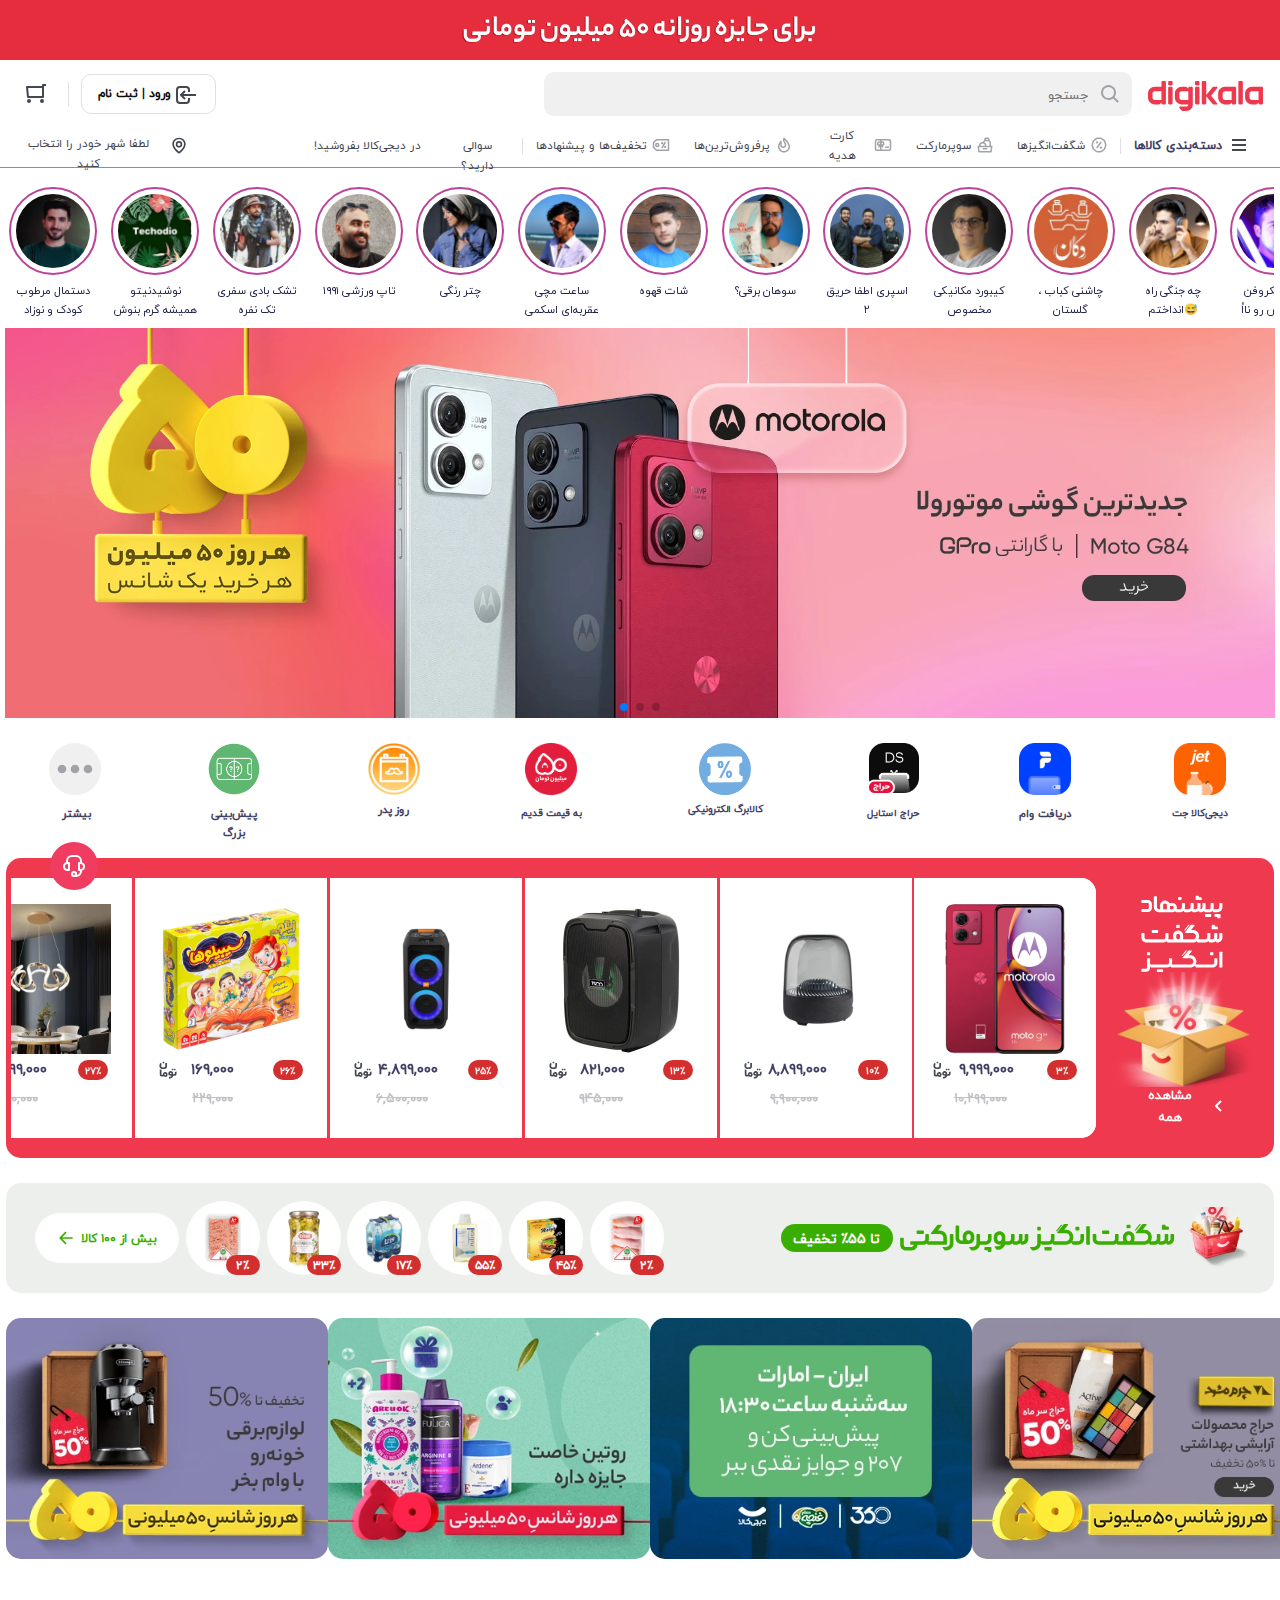
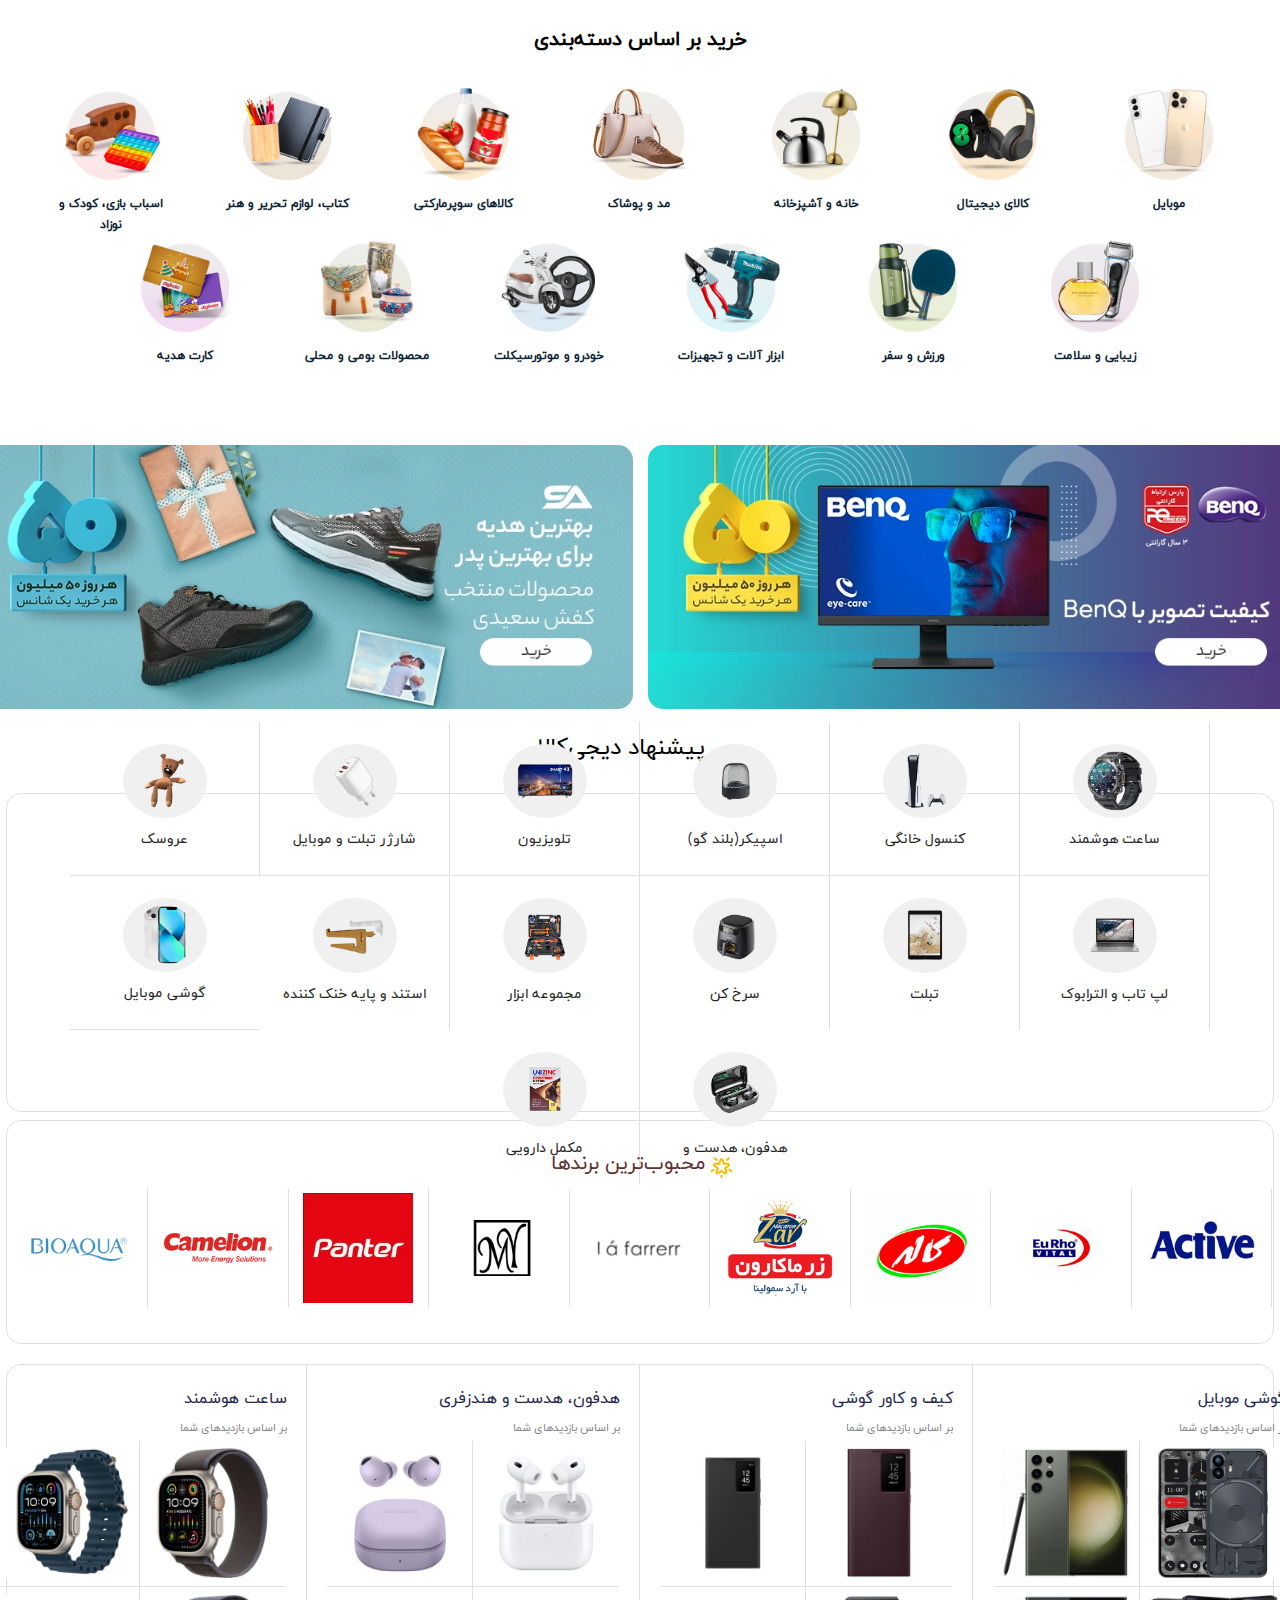
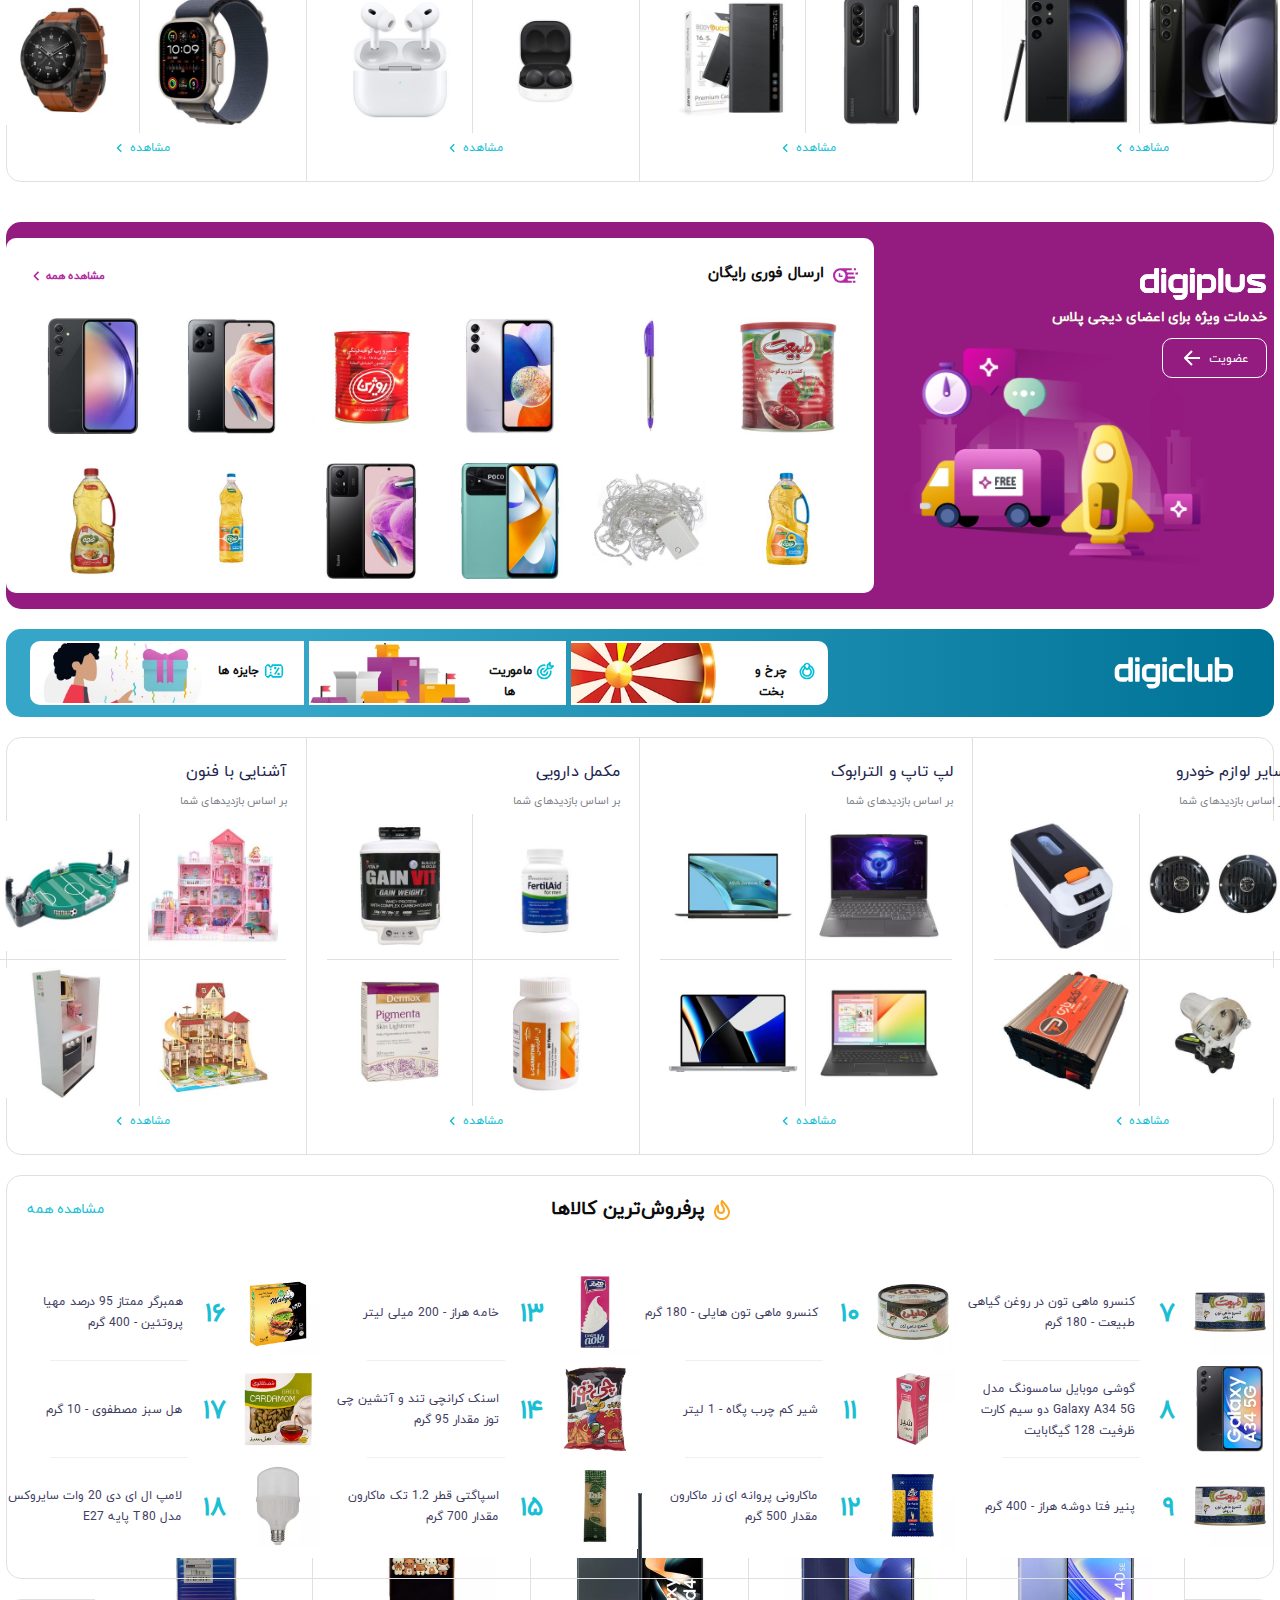
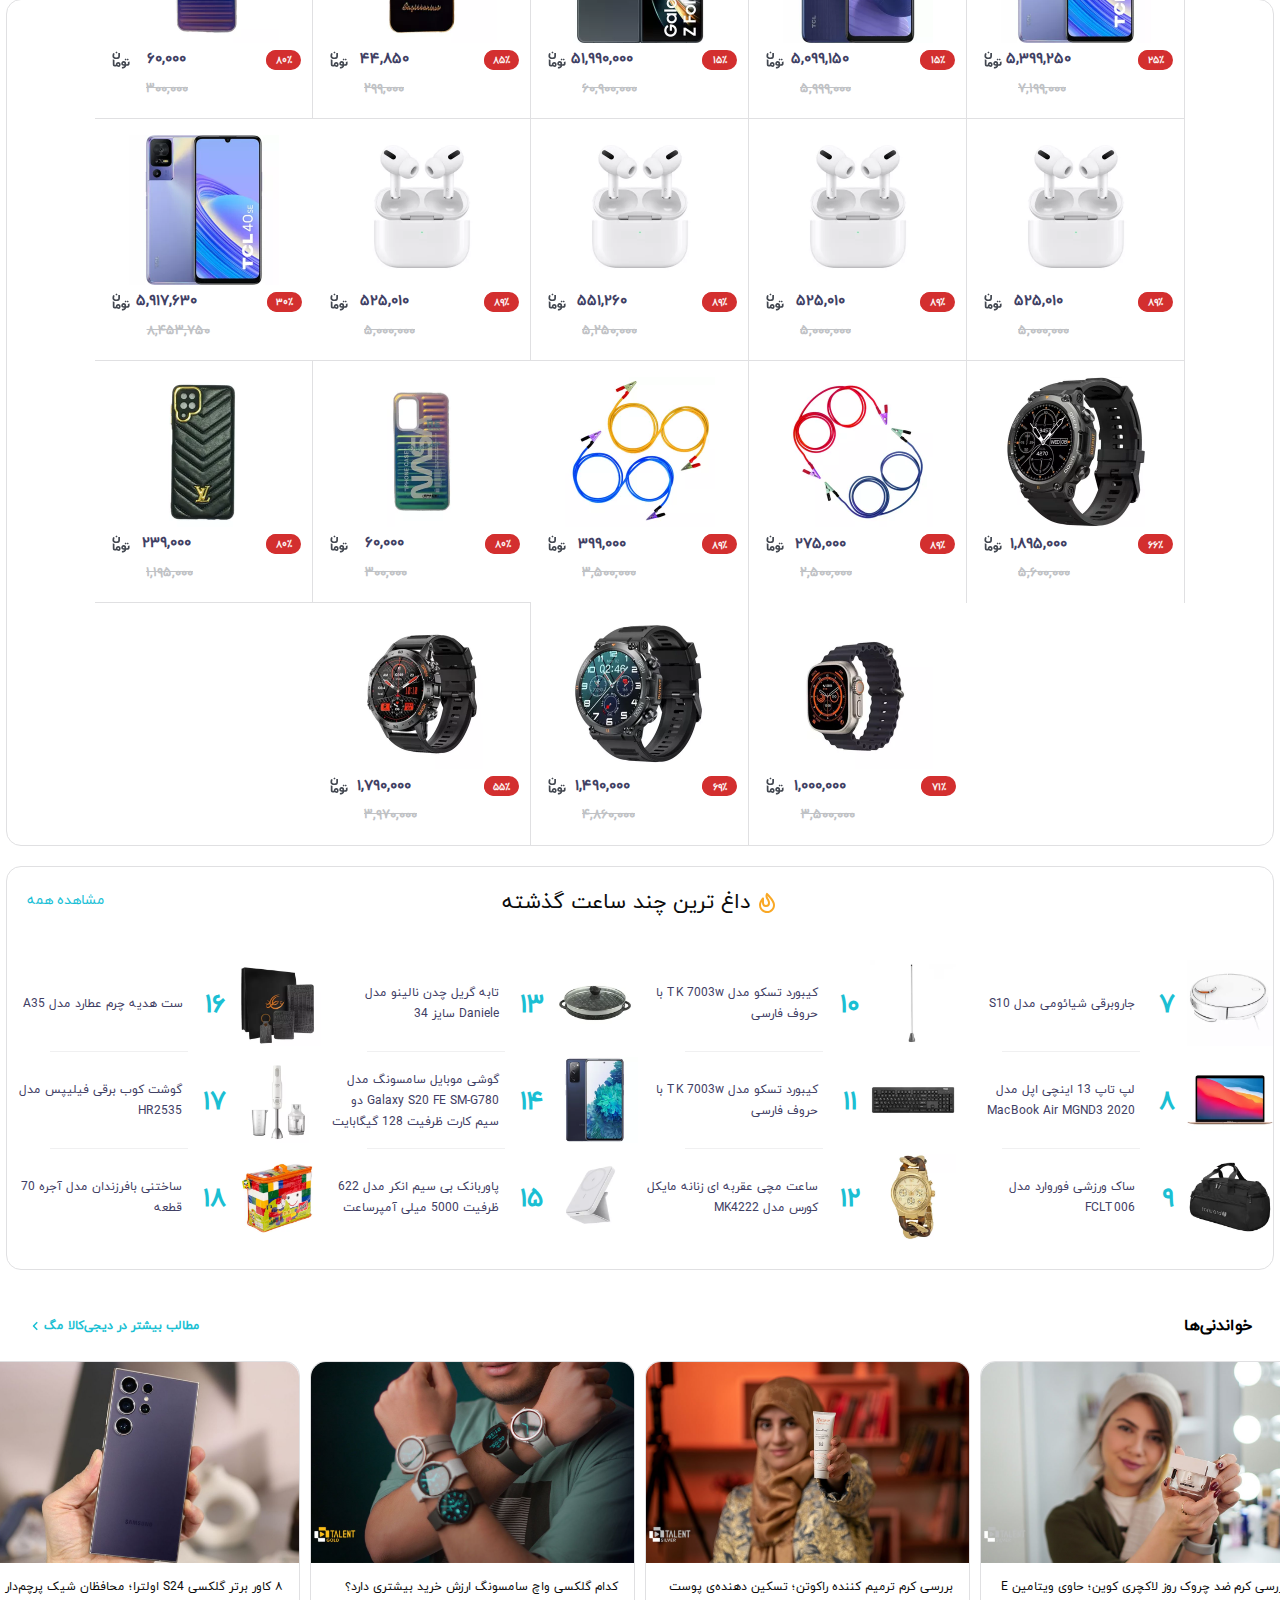
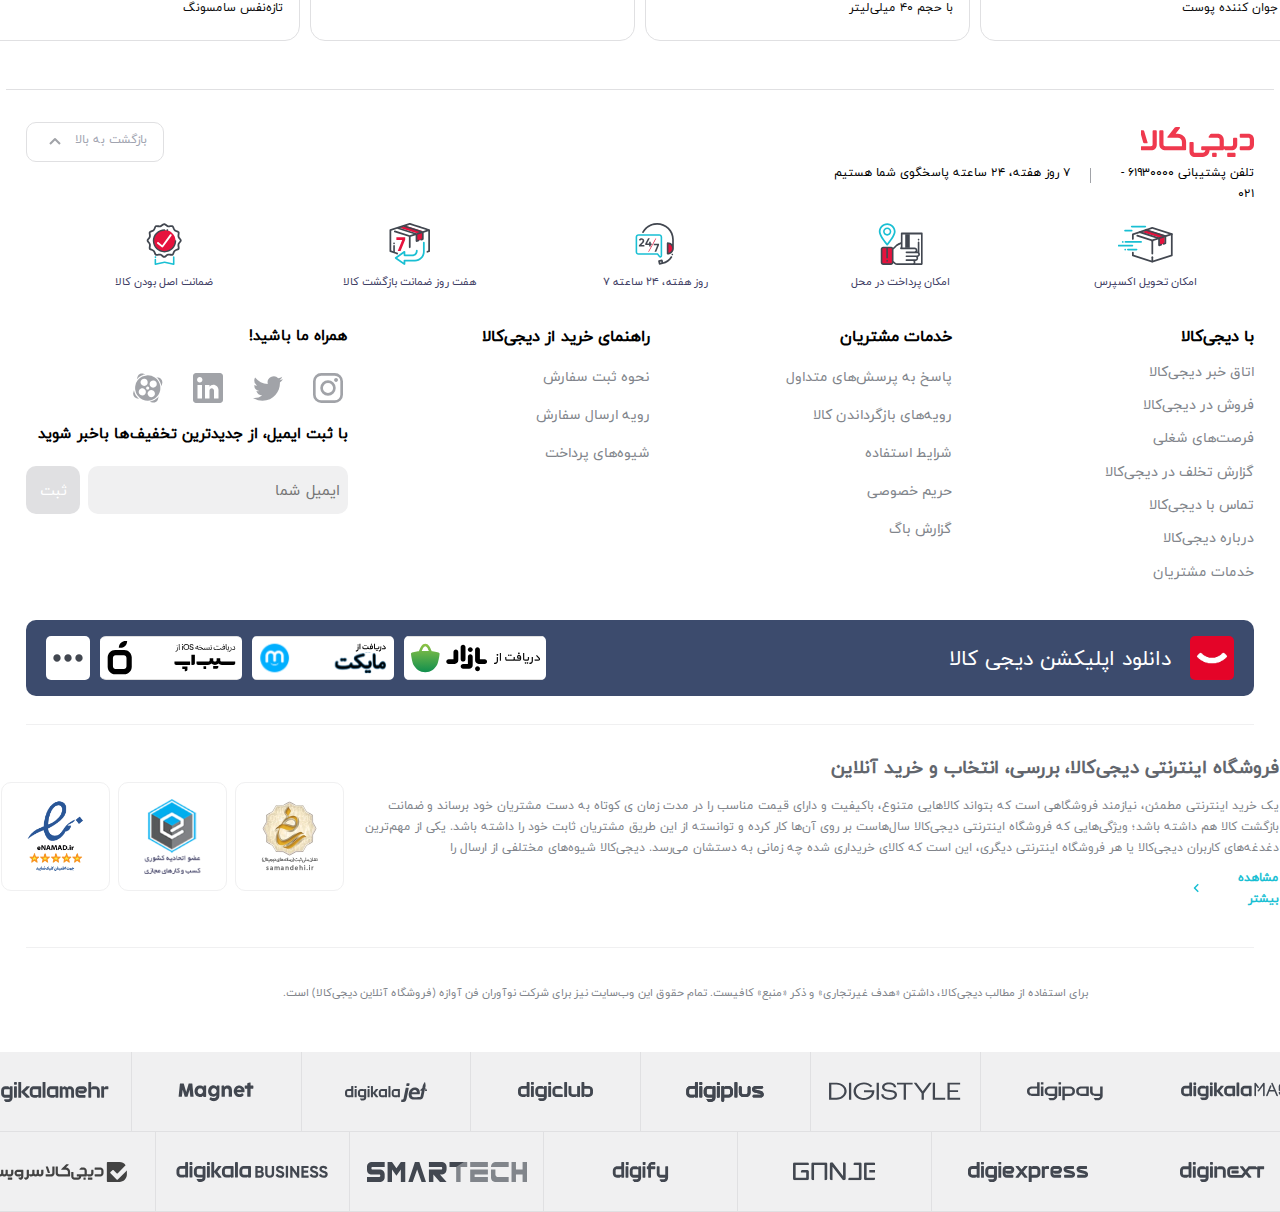
==== commit 19f3677b: "digikala(derogar)" ====
--- a/index.html
+++ b/index.html
@@ -6,7 +6,7 @@
     <title>digikala(derogar)</title>
     <link rel="stylesheet" href="./css/style.css" />
     <link rel="shortcut icon" href="./media/Site-Icon.png" type="image/x-icon">
-    <link rel="stylesheet" href="./node_modules/swiper/swiper-bundle.min.css">
+    <link rel="stylesheet" href="./swiper/swiper-bundle.min.css">
   </head>
   <body>
 
@@ -1948,7 +1948,7 @@
 
 
     <!--scripts-->
-    <script src="./node_modules/swiper/swiper-bundle.min.js"></script>
+    <script src="./swiper/swiper-bundle.min.js"></script>
     <script>
       var swiper = new Swiper(".mySwiper", {
         slidesPerView: 12.5,
@@ -1975,8 +1975,8 @@
         clickable: true,
       },
       navigation: {
-        nextEl: ".swiper-button-next",
-        prevEl: ".swiper-button-prev",
+        nextEl: ".swiper-button-next1",
+        prevEl: ".swiper-button-prev1",
       },
     });
     </script>
